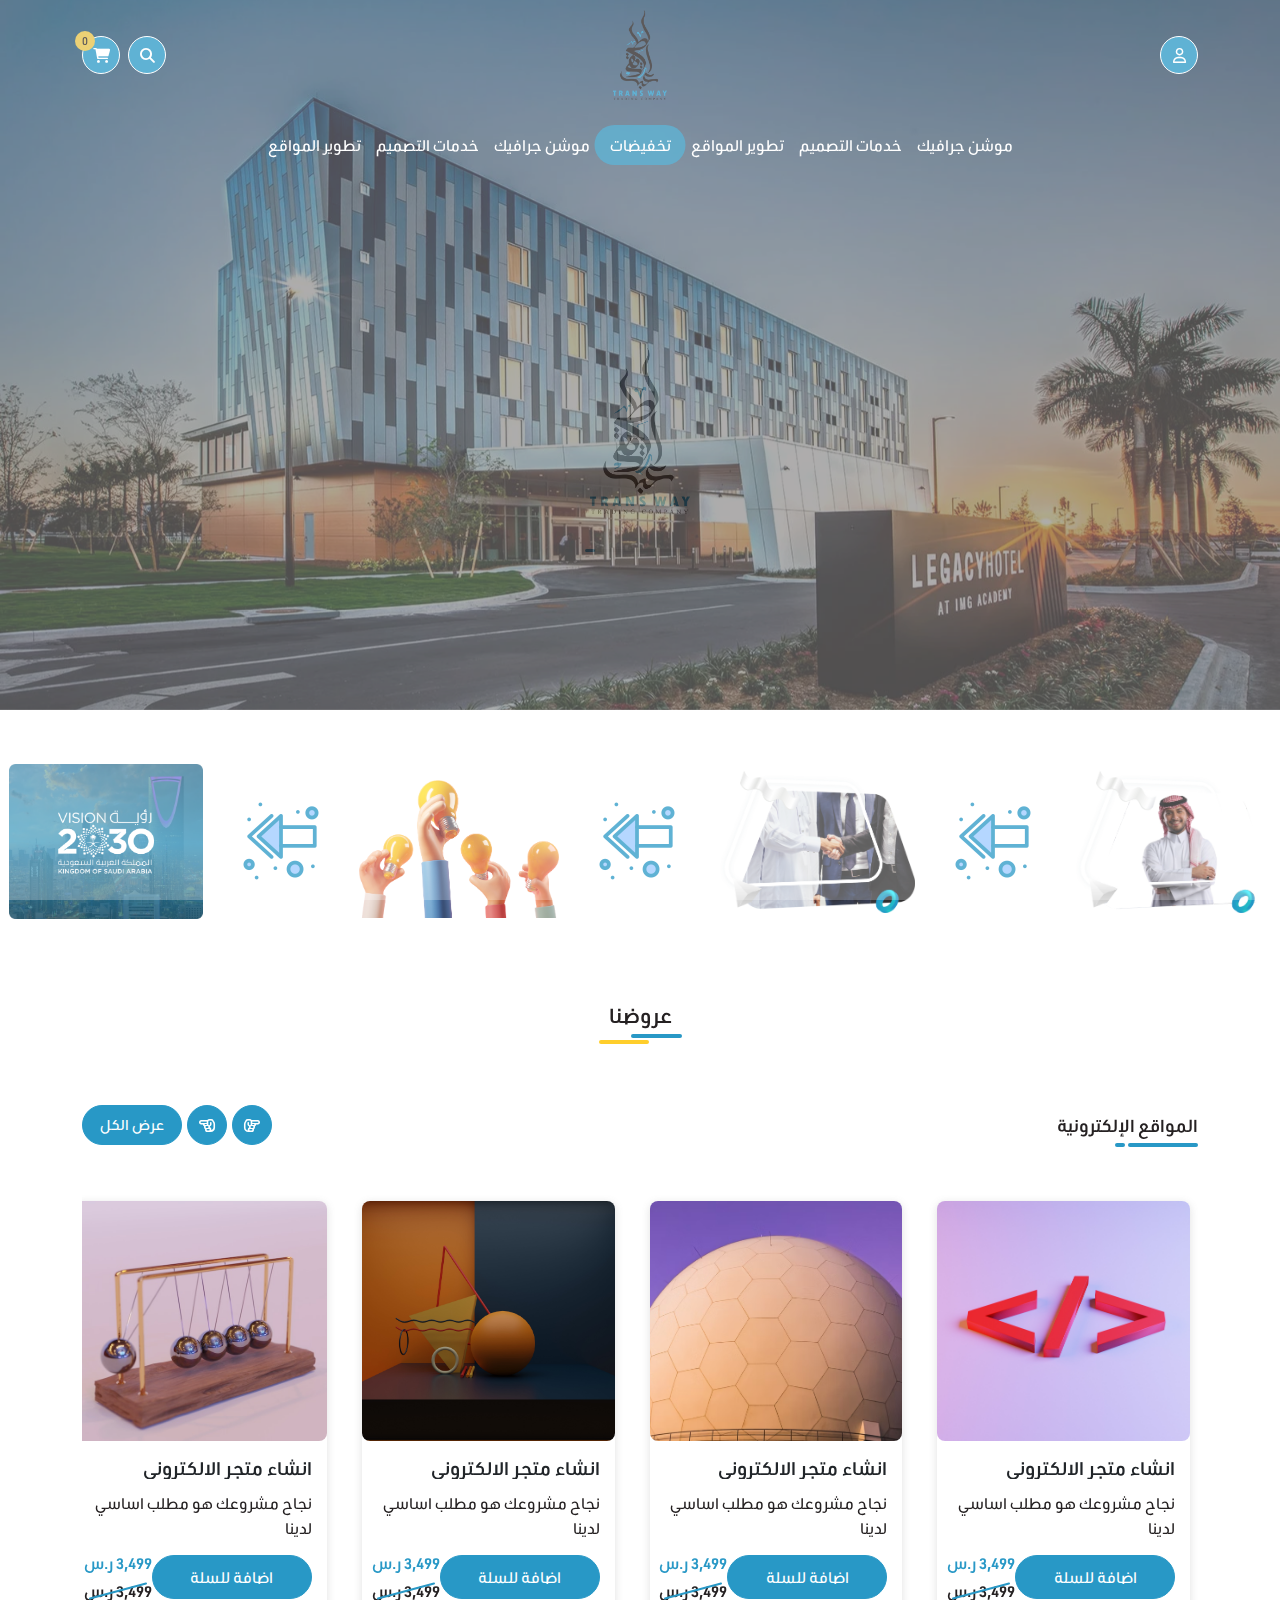
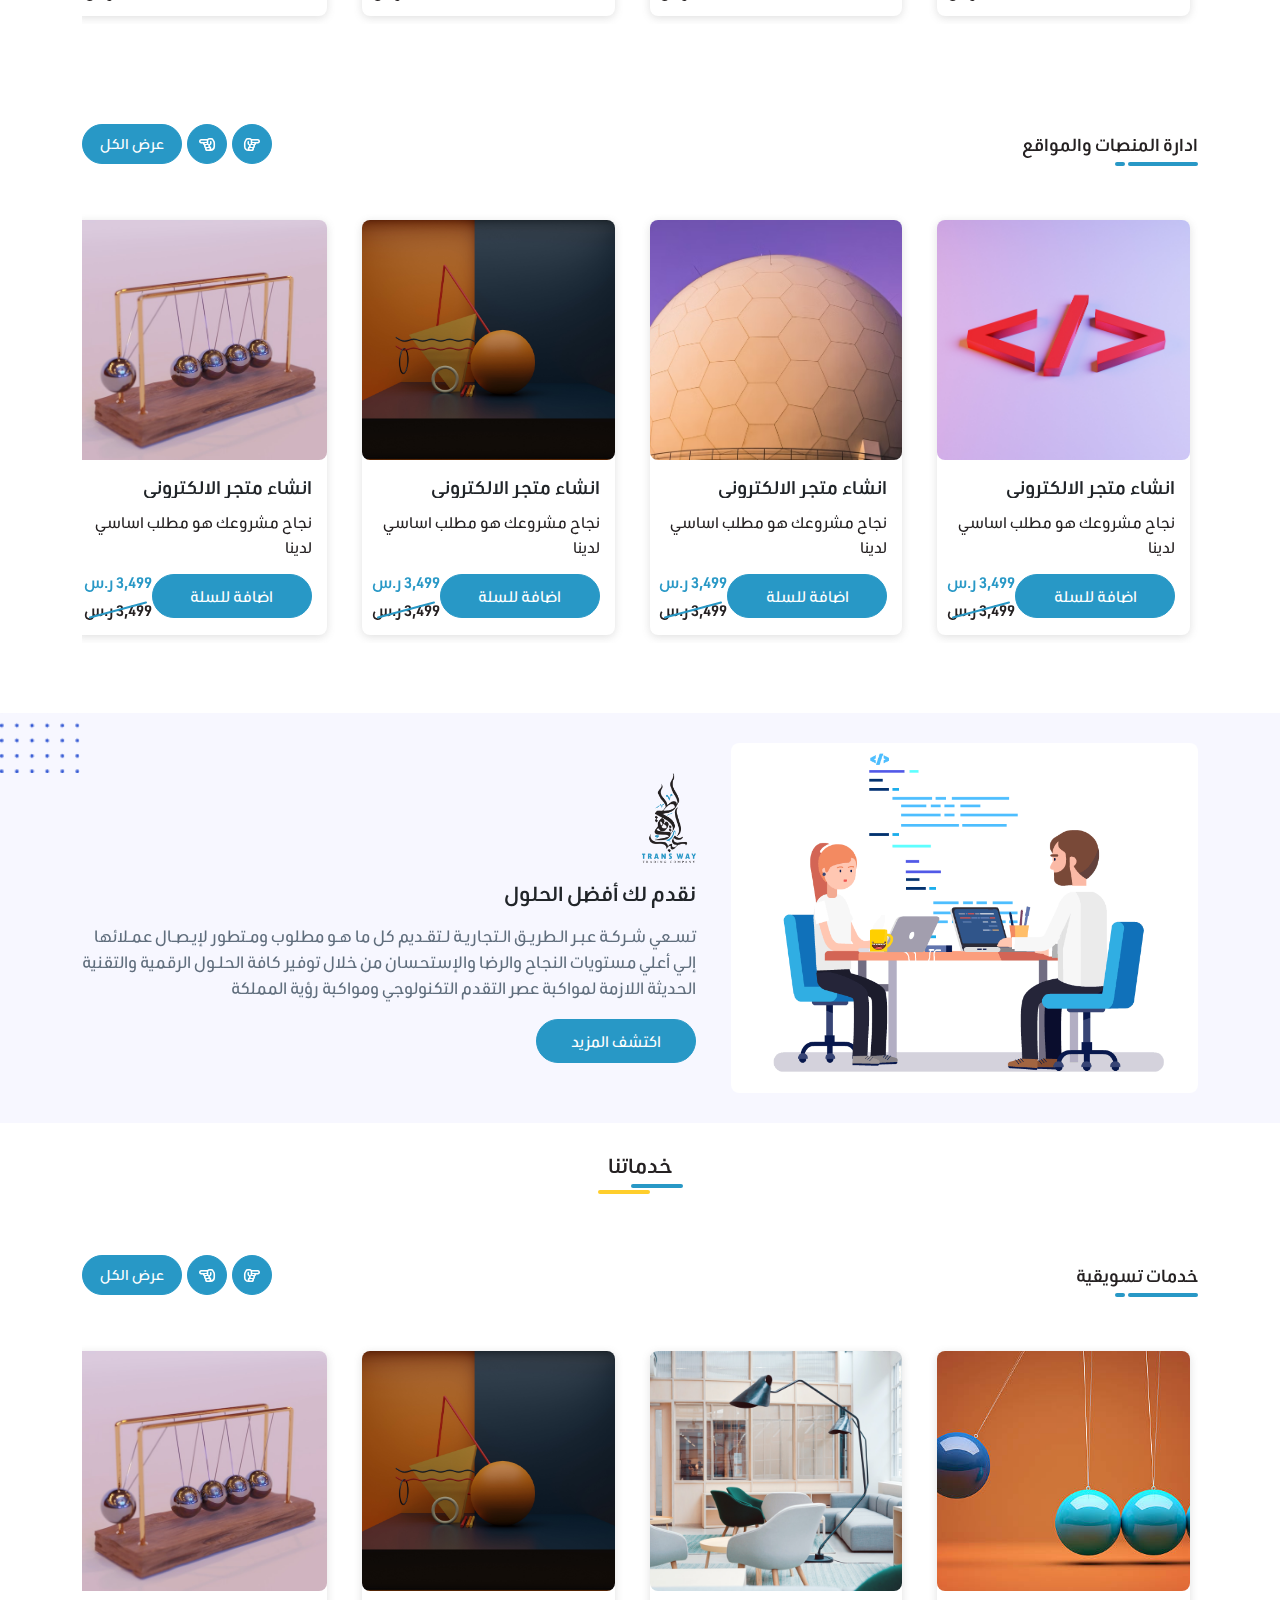
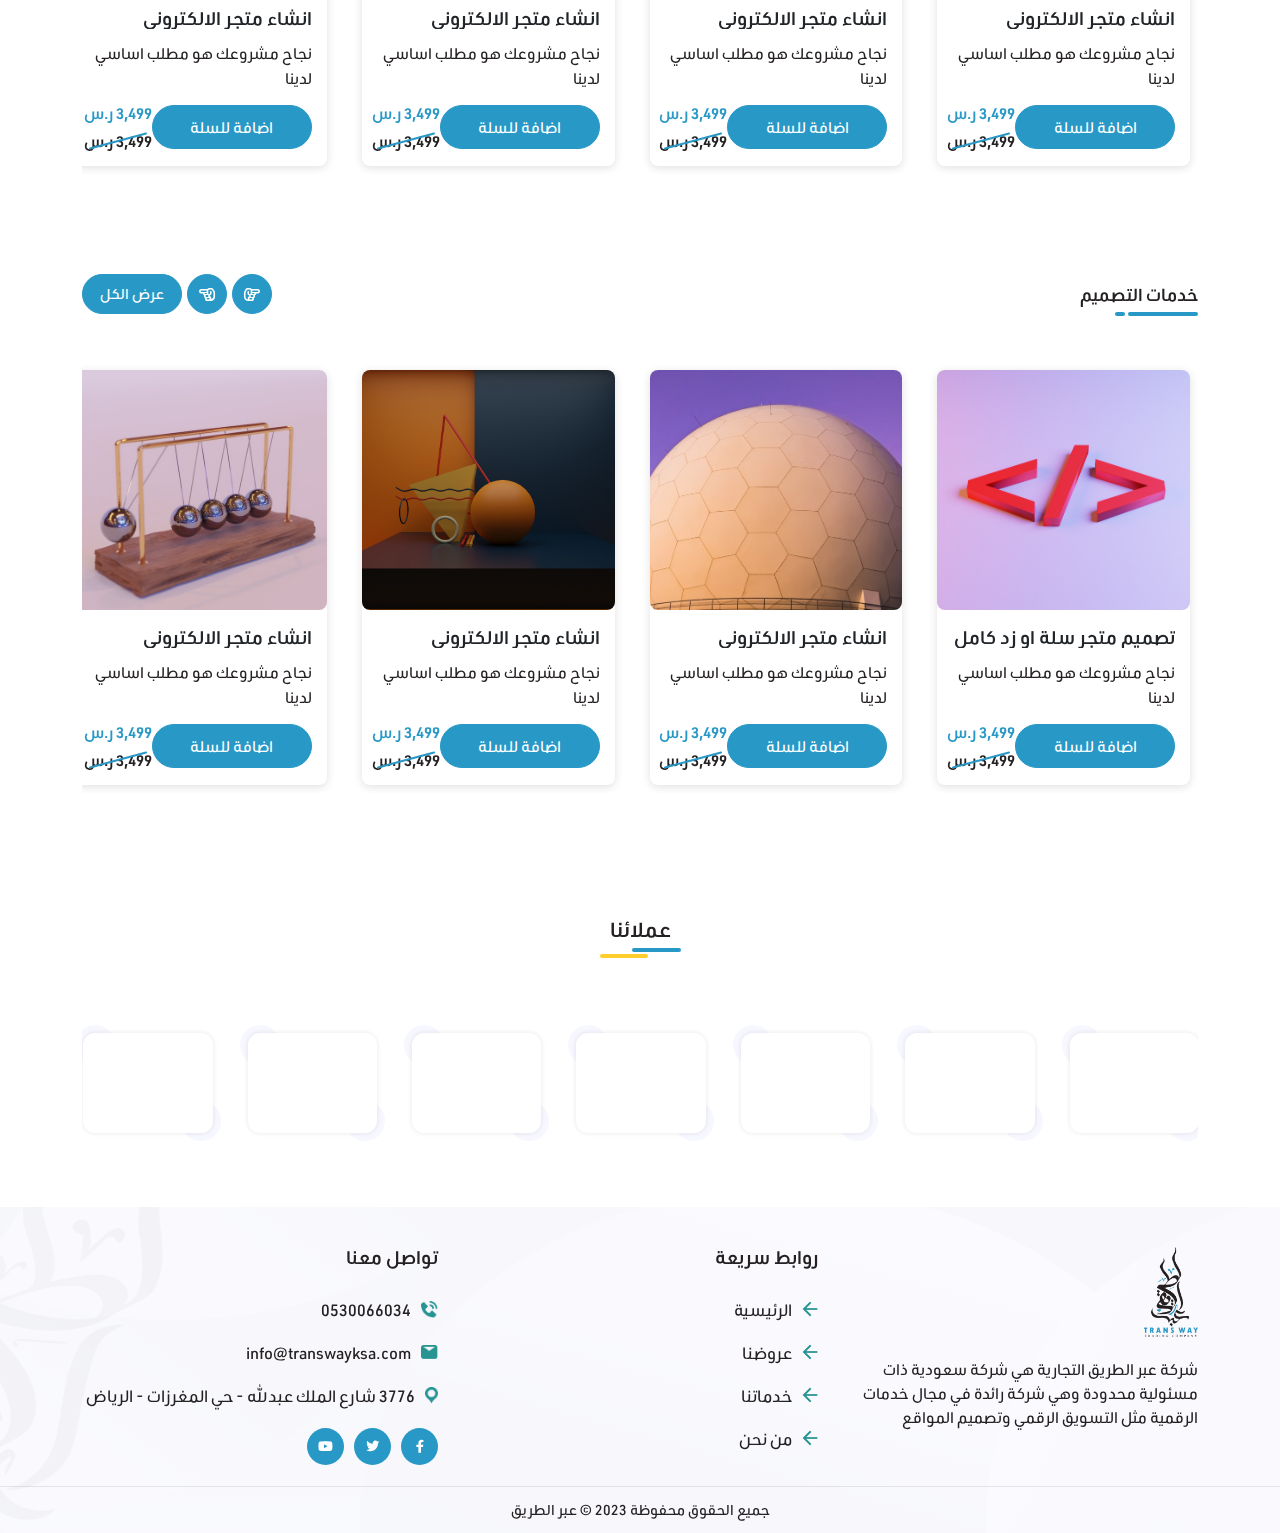
==== index.html @ a9357ae8 "finish home page 2" ====
<!DOCTYPE html>
<html lang="ar">

<head>
    <meta charset="UTF-8">
    <meta http-equiv="X-UA-Compatible" content="IE=edge">
    <meta name="viewport" content="width=device-width, initial-scale=1.0">
    <title>عبر الطريق التجارية</title>
    <link rel="shortcut icon" href="./assets/imgs/logo.png" type="image/x-icon">
    <!-- Icons -->
    <link rel="stylesheet" href="./assets/plugins/fontawesome-free-6.2.0-web/css/all.min.css">
    <!-- Bootstrap 5 -->
    <link rel="stylesheet" href="./assets/plugins/bootstrap/bootstrap.rtl.min.css">
    <!-- <link rel="stylesheet" href="./assets/plugins/bootstrap/bootstrap.min.css"> -->

    <!-- Owl Carousel -->
    <link rel="stylesheet" href="./assets/plugins/OwlCarousel2-2.3.4/dist_2/assets/owl.carousel.min.css">
    <link rel="stylesheet" href="./assets/plugins/OwlCarousel2-2.3.4/dist_2/assets/owl.theme.default.min.css">
    <!-- Select 2 -->
    <link rel="stylesheet" href="./assets/plugins/select2/select2.min.css">
    <!-- fancybox -->
    <link rel="stylesheet" href="./assets/plugins/FancyBox/jquery.fancybox.min.css">
    <!-- FlatPicker -->
    <link rel="stylesheet" href="./assets/plugins/FlatPicker/flatpickr.css">
    <!-- Style Css -->
    <link rel="stylesheet" href="./assets/css/main.css">
</head>

<body>

    <!-- start to loader -->
    <div class="loader-container">
        <div id="loader">
            <div id="logo">
                <img src="./assets/imgs/logo.png" alt="">
            </div>
            <div id="progressbar"></div>
        </div>
    </div>


    <!-- Start Navbar -->
    <div class="page-header-con">

        <header class="page-header">
            <div class="container">
                <div class="header-content">

                    <div class="nav-width">
                        <a href="login.html" class="nav-ic">
                            <i class="fa-regular fa-user ic"></i>
                        </a>
                    </div>

                    <a href="index.html" class="logo">
                        <img src="./assets/imgs/logo.png" alt="" class="logo-img">
                    </a>

                    <div class="d-flex gap-2">

                        <div class="nav-ic">
                            <i class="fa-solid fa-magnifying-glass ic"></i>
                        </div>

                        <div class="nav-ic cart" id="cart" data-totalitems="0">
                            <i class="fa-solid fa-cart-shopping ic"></i>
                        </div>

                        <div class="nav-ic side-open">
                            <i class="fa-solid fa-bars-staggered ic"></i>
                        </div>

                    </div>


                </div>
            </div>
        </header>

        <nav class="page-navbar">
            <div class="container">
                <div class="navbar-content">

                    <div class="links">
                        <a href="index.html" class="logo">
                            <img src="./assets/imgs/logo.png" alt="logo">
                        </a>
                        <a href="services.html" class="link">موشن جرافيك</a>
                        <a href="services.html" class="link">خدمات التصميم</a>
                        <a href="services.html" class="link">تطوير المواقع</a>
                        <a href="services.html" class="link offers pulse2">تخفيضات</a>
                        <a href="services.html" class="link">موشن جرافيك</a>
                        <a href="services.html" class="link">خدمات التصميم</a>
                        <a href="services.html" class="link">تطوير المواقع</a>
                    </div>

                </div>
            </div>
        </nav>

    </div>
    <!-- End Navbar -->


    <!-- Start Home Section -->
    <section class="home-sec">

        <div class="owl-carousel home-slider">
            <img src="./assets/imgs/slider_img.webp" alt="" class="home-img">
            <img src="./assets/imgs/slider_img4.jpg" alt="" class="home-img">
        </div>

    </section>
    <!-- End Home Section -->



    <!-- Start Banner Section -->
    <div class="banner-sec main-padding">
        <div class="container">

            <div class="banner-container">
                <div class="banner-item">
                    <img src="./assets/imgs/banner1.png" alt="" class="banner-img">
                    <img src="./assets/imgs/icons/banner_ic.png" alt="" class="banner-ic">
                </div>
                <div class="banner-item">
                    <img src="./assets/imgs/banner2.png" alt="" class="banner-img">
                    <img src="./assets/imgs/icons/banner_ic.png" alt="" class="banner-ic">
                </div>
                <div class="banner-item">
                    <img src="./assets/imgs/banner3.png" alt="" class="banner-img">
                    <img src="./assets/imgs/icons/banner_ic.png" alt="" class="banner-ic">
                </div>
                <div class="banner-item">
                    <img src="./assets/imgs/banner4.png" alt="" class="banner-img">
                    <img src="./assets/imgs/icons/banner_ic.png" alt="" class="banner-ic">
                </div>
            </div>
        </div>
    </div>
    <!-- End Banner Section -->



    <!-- Start Offers Section -->
    <section class="offers-sec sec-pt">
        <div class="container">
            <h2 class="main-title mb-5">عروضنا</h2>

            <div class="offers-container">

                <div class="offers-item sec-padding">

                    <div class="section-head mb-5">
                        <h3 class="sec-title">المواقع الإلكترونية</h3>
                        <a href="services.html" class="main-btn sm up">عرض الكل</a>
                    </div>

                    <div class="owl-carousel cards-slider">

                        <div class="product-card">
                            <div class="img">
                                <img src="./assets/imgs/pro1.jpg" alt="" class="product-img">
                            </div>

                            <div class="product-content">
                                <a href="product-detailes.html" class="product-name">انشاء متجر الالكتروني</a>
                                <p class="product-subtitle">نجاح مشروعك هو مطلب اساسي لدينا</p>

                                <div class="product-footer">
                                    <button type="button" class="main-btn product-btn up">
                                        اضافة للسلة
                                        <span class="cart-item"></span>
                                    </button>

                                    <div class="price-con">
                                        <span class="price">3,499 ر.س</span>
                                        <span class="not-price">3,499 ر.س</span>
                                    </div>
                                </div>
                            </div>
                        </div>

                        <div class="product-card">
                            <div class="img">
                                <img src="./assets/imgs/pro2.png" alt="" class="product-img">
                            </div>

                            <div class="product-content">
                                <a href="product-detailes.html" class="product-name">انشاء متجر الالكتروني</a>
                                <p class="product-subtitle">نجاح مشروعك هو مطلب اساسي لدينا </p>

                                <div class="product-footer">
                                    <button type="button" class="main-btn product-btn up">
                                        اضافة للسلة
                                        <span class="cart-item"></span>
                                    </button>

                                    <div class="price-con">
                                        <span class="price">3,499 ر.س</span>
                                        <span class="not-price">3,499 ر.س</span>
                                    </div>
                                </div>
                            </div>
                        </div>

                        <div class="product-card">
                            <div class="img">
                                <img src="./assets/imgs/pro3.jpg" alt="" class="product-img">
                            </div>

                            <div class="product-content">
                                <a href="product-detailes.html" class="product-name">انشاء متجر الالكتروني</a>
                                <p class="product-subtitle">نجاح مشروعك هو مطلب اساسي لدينا</p>

                                <div class="product-footer">
                                    <button type="button" class="main-btn product-btn up">
                                        اضافة للسلة
                                        <span class="cart-item"></span>
                                    </button>

                                    <div class="price-con">
                                        <span class="price">3,499 ر.س</span>
                                        <span class="not-price">3,499 ر.س</span>
                                    </div>
                                </div>
                            </div>
                        </div>

                        <div class="product-card">
                            <div class="img">
                                <img src="./assets/imgs/pro4.png" alt="" class="product-img">
                            </div>

                            <div class="product-content">
                                <a href="product-detailes.html" class="product-name">انشاء متجر الالكتروني</a>
                                <p class="product-subtitle">نجاح مشروعك هو مطلب اساسي لدينا </p>

                                <div class="product-footer">
                                    <button type="button" class="main-btn product-btn up">
                                        اضافة للسلة
                                        <span class="cart-item"></span>
                                    </button>

                                    <div class="price-con">
                                        <span class="price">3,499 ر.س</span>
                                        <span class="not-price">3,499 ر.س</span>
                                    </div>
                                </div>
                            </div>
                        </div>

                        <div class="product-card">
                            <div class="img">
                                <img src="./assets/imgs/pro2.png" alt="" class="product-img">
                            </div>

                            <div class="product-content">
                                <a href="product-detailes.html" class="product-name">انشاء متجر الالكتروني</a>
                                <p class="product-subtitle">نجاح مشروعك هو مطلب اساسي لدينا</p>

                                <div class="product-footer">
                                    <button type="button" class="main-btn product-btn up">
                                        اضافة للسلة
                                        <span class="cart-item"></span>
                                    </button>

                                    <div class="price-con">
                                        <span class="price">3,499 ر.س</span>
                                        <span class="not-price">3,499 ر.س</span>
                                    </div>
                                </div>
                            </div>
                        </div>

                        <div class="product-card">
                            <div class="img">
                                <img src="./assets/imgs/pro3.jpg" alt="" class="product-img">
                            </div>

                            <div class="product-content">
                                <a href="product-detailes.html" class="product-name">انشاء متجر الالكتروني</a>
                                <p class="product-subtitle">نجاح مشروعك هو مطلب اساسي لدينا </p>

                                <div class="product-footer">
                                    <button type="button" class="main-btn product-btn up">
                                        اضافة للسلة
                                        <span class="cart-item"></span>
                                    </button>

                                    <div class="price-con">
                                        <span class="price">3,499 ر.س</span>
                                        <span class="not-price">3,499 ر.س</span>
                                    </div>
                                </div>
                            </div>
                        </div>

                    </div>

                </div>

                <div class="offers-item sec-padding">

                    <div class="section-head mb-5">
                        <h3 class="sec-title">ادارة المنصات والمواقع</h3>
                        <a href="services.html" class="main-btn sm up">عرض الكل</a>
                    </div>

                    <div class="owl-carousel cards-slider">

                        <div class="product-card">
                            <div class="img">
                                <img src="./assets/imgs/pro1.jpg" alt="" class="product-img">
                            </div>

                            <div class="product-content">
                                <a href="product-detailes.html" class="product-name">انشاء متجر الالكتروني</a>
                                <p class="product-subtitle">نجاح مشروعك هو مطلب اساسي لدينا</p>

                                <div class="product-footer">
                                    <button type="button" class="main-btn product-btn up">
                                        اضافة للسلة
                                        <span class="cart-item"></span>
                                    </button>

                                    <div class="price-con">
                                        <span class="price">3,499 ر.س</span>
                                        <span class="not-price">3,499 ر.س</span>
                                    </div>
                                </div>
                            </div>
                        </div>

                        <div class="product-card">
                            <div class="img">
                                <img src="./assets/imgs/pro2.png" alt="" class="product-img">
                            </div>

                            <div class="product-content">
                                <a href="product-detailes.html" class="product-name">انشاء متجر الالكتروني</a>
                                <p class="product-subtitle">نجاح مشروعك هو مطلب اساسي لدينا </p>

                                <div class="product-footer">
                                    <button type="button" class="main-btn product-btn up">
                                        اضافة للسلة
                                        <span class="cart-item"></span>
                                    </button>

                                    <div class="price-con">
                                        <span class="price">3,499 ر.س</span>
                                        <span class="not-price">3,499 ر.س</span>
                                    </div>
                                </div>
                            </div>
                        </div>

                        <div class="product-card">
                            <div class="img">
                                <img src="./assets/imgs/pro3.jpg" alt="" class="product-img">
                            </div>

                            <div class="product-content">
                                <a href="product-detailes.html" class="product-name">انشاء متجر الالكتروني</a>
                                <p class="product-subtitle">نجاح مشروعك هو مطلب اساسي لدينا</p>

                                <div class="product-footer">
                                    <button type="button" class="main-btn product-btn up">
                                        اضافة للسلة
                                        <span class="cart-item"></span>
                                    </button>

                                    <div class="price-con">
                                        <span class="price">3,499 ر.س</span>
                                        <span class="not-price">3,499 ر.س</span>
                                    </div>
                                </div>
                            </div>
                        </div>

                        <div class="product-card">
                            <div class="img">
                                <img src="./assets/imgs/pro4.png" alt="" class="product-img">
                            </div>

                            <div class="product-content">
                                <a href="product-detailes.html" class="product-name">انشاء متجر الالكتروني</a>
                                <p class="product-subtitle">نجاح مشروعك هو مطلب اساسي لدينا </p>

                                <div class="product-footer">
                                    <button type="button" class="main-btn product-btn up">
                                        اضافة للسلة
                                        <span class="cart-item"></span>
                                    </button>

                                    <div class="price-con">
                                        <span class="price">3,499 ر.س</span>
                                        <span class="not-price">3,499 ر.س</span>
                                    </div>
                                </div>
                            </div>
                        </div>

                        <div class="product-card">
                            <div class="img">
                                <img src="./assets/imgs/pro2.png" alt="" class="product-img">
                            </div>

                            <div class="product-content">
                                <a href="product-detailes.html" class="product-name">انشاء متجر الالكتروني</a>
                                <p class="product-subtitle">نجاح مشروعك هو مطلب اساسي لدينا</p>

                                <div class="product-footer">
                                    <button type="button" class="main-btn product-btn up">
                                        اضافة للسلة
                                        <span class="cart-item"></span>
                                    </button>

                                    <div class="price-con">
                                        <span class="price">3,499 ر.س</span>
                                        <span class="not-price">3,499 ر.س</span>
                                    </div>
                                </div>
                            </div>
                        </div>

                        <div class="product-card">
                            <div class="img">
                                <img src="./assets/imgs/pro3.jpg" alt="" class="product-img">
                            </div>

                            <div class="product-content">
                                <a href="product-detailes.html" class="product-name">انشاء متجر الالكتروني</a>
                                <p class="product-subtitle">نجاح مشروعك هو مطلب اساسي لدينا </p>

                                <div class="product-footer">
                                    <button type="button" class="main-btn product-btn up">
                                        اضافة للسلة
                                        <span class="cart-item"></span>
                                    </button>

                                    <div class="price-con">
                                        <span class="price">3,499 ر.س</span>
                                        <span class="not-price">3,499 ر.س</span>
                                    </div>
                                </div>
                            </div>
                        </div>

                    </div>

                </div>

            </div>
        </div>
    </section>
    <!-- End Offers Section -->



    <!-- Start About Section -->
    <div class="about-sec sec-padding">
        <img src="./assets/imgs/Dotted Shape lg.png" alt="" class="bg_sec2">
        <div class="container">

            <div class="about-container">
                <img src="./assets/imgs/about.gif" alt="" class="about-img">

                <div class="about-content">
                    <img src="./assets/imgs/logo.png" alt="" class="logo">
                    <h1 class="about-title">نقدم لك أفضل الحلول</h1>
                    <p class="about-text">
                        تسـعي شـركـة عبـر الـطريـق الـتجاريـة لـتقـديم كل ما هـو مطلوب ومـتطور لإيـصـال عمـلائها إلـي
                        أعلي مستويات النجاح والرضا والإستحسان من خلال توفير كافة الحلـول الرقمية والتقنية الحديثة
                        اللازمة لمواكبة عصر التقدم التكنولوجي ومواكبة رؤية المملكة
                    </p>
                    <a href="services.html" class="main-btn up">اكتشف المزيد</a>
                </div>
            </div>

        </div>
    </div>
    <!-- End About Section -->



    <!-- Start Offers Section -->
    <section class="offers-sec sec-pt">
        <div class="container">
            <h2 class="main-title mb-5">خدماتنا</h2>

            <div class="offers-container">

                <div class="offers-item sec-padding">

                    <div class="section-head mb-5">
                        <h3 class="sec-title">خدمات تسويقية</h3>
                        <a href="services.html" class="main-btn sm up">عرض الكل</a>
                    </div>

                    <div class="owl-carousel cards-slider">

                        <div class="product-card">
                            <div class="img">
                                <img src="./assets/imgs/pro6.jpg" alt="" class="product-img">
                            </div>

                            <div class="product-content">
                                <a href="product-detailes.html" class="product-name">انشاء متجر الالكتروني</a>
                                <p class="product-subtitle">نجاح مشروعك هو مطلب اساسي لدينا</p>

                                <div class="product-footer">
                                    <button type="button" class="main-btn product-btn up">
                                        اضافة للسلة
                                        <span class="cart-item"></span>
                                    </button>

                                    <div class="price-con">
                                        <span class="price">3,499 ر.س</span>
                                        <span class="not-price">3,499 ر.س</span>
                                    </div>
                                </div>
                            </div>
                        </div>

                        <div class="product-card">
                            <div class="img">
                                <img src="./assets/imgs/pro7.png" alt="" class="product-img">
                            </div>

                            <div class="product-content">
                                <a href="product-detailes.html" class="product-name">انشاء متجر الالكتروني</a>
                                <p class="product-subtitle">نجاح مشروعك هو مطلب اساسي لدينا </p>

                                <div class="product-footer">
                                    <button type="button" class="main-btn product-btn up">
                                        اضافة للسلة
                                        <span class="cart-item"></span>
                                    </button>

                                    <div class="price-con">
                                        <span class="price">3,499 ر.س</span>
                                        <span class="not-price">3,499 ر.س</span>
                                    </div>
                                </div>
                            </div>
                        </div>

                        <div class="product-card">
                            <div class="img">
                                <img src="./assets/imgs/pro3.jpg" alt="" class="product-img">
                            </div>

                            <div class="product-content">
                                <a href="product-detailes.html" class="product-name">انشاء متجر الالكتروني</a>
                                <p class="product-subtitle">نجاح مشروعك هو مطلب اساسي لدينا</p>

                                <div class="product-footer">
                                    <button type="button" class="main-btn product-btn up">
                                        اضافة للسلة
                                        <span class="cart-item"></span>
                                    </button>

                                    <div class="price-con">
                                        <span class="price">3,499 ر.س</span>
                                        <span class="not-price">3,499 ر.س</span>
                                    </div>
                                </div>
                            </div>
                        </div>

                        <div class="product-card">
                            <div class="img">
                                <img src="./assets/imgs/pro4.png" alt="" class="product-img">
                            </div>

                            <div class="product-content">
                                <a href="product-detailes.html" class="product-name">انشاء متجر الالكتروني</a>
                                <p class="product-subtitle">نجاح مشروعك هو مطلب اساسي لدينا </p>

                                <div class="product-footer">
                                    <button type="button" class="main-btn product-btn up">
                                        اضافة للسلة
                                        <span class="cart-item"></span>
                                    </button>

                                    <div class="price-con">
                                        <span class="price">3,499 ر.س</span>
                                        <span class="not-price">3,499 ر.س</span>
                                    </div>
                                </div>
                            </div>
                        </div>

                        <div class="product-card">
                            <div class="img">
                                <img src="./assets/imgs/pro2.png" alt="" class="product-img">
                            </div>

                            <div class="product-content">
                                <a href="product-detailes.html" class="product-name">انشاء متجر الالكتروني</a>
                                <p class="product-subtitle">نجاح مشروعك هو مطلب اساسي لدينا</p>

                                <div class="product-footer">
                                    <button type="button" class="main-btn product-btn up">
                                        اضافة للسلة
                                        <span class="cart-item"></span>
                                    </button>

                                    <div class="price-con">
                                        <span class="price">3,499 ر.س</span>
                                        <span class="not-price">3,499 ر.س</span>
                                    </div>
                                </div>
                            </div>
                        </div>

                        <div class="product-card">
                            <div class="img">
                                <img src="./assets/imgs/pro3.jpg" alt="" class="product-img">
                            </div>

                            <div class="product-content">
                                <a href="product-detailes.html" class="product-name">انشاء متجر الالكتروني</a>
                                <p class="product-subtitle">نجاح مشروعك هو مطلب اساسي لدينا </p>

                                <div class="product-footer">
                                    <button type="button" class="main-btn product-btn up">
                                        اضافة للسلة
                                        <span class="cart-item"></span>
                                    </button>

                                    <div class="price-con">
                                        <span class="price">3,499 ر.س</span>
                                        <span class="not-price">3,499 ر.س</span>
                                    </div>
                                </div>
                            </div>
                        </div>

                    </div>

                </div>

                <div class="offers-item sec-padding">

                    <div class="section-head mb-5">
                        <h3 class="sec-title">خدمات التصميم</h3>
                        <a href="services.html" class="main-btn sm up">عرض الكل</a>
                    </div>

                    <div class="owl-carousel cards-slider">

                        <div class="product-card">
                            <div class="img">
                                <img src="./assets/imgs/pro1.jpg" alt="" class="product-img">
                            </div>

                            <div class="product-content">
                                <a href="product-detailes.html" class="product-name">تصميم متجر سلة او زد كامل</a>
                                <p class="product-subtitle">نجاح مشروعك هو مطلب اساسي لدينا</p>

                                <div class="product-footer">
                                    <button type="button" class="main-btn product-btn up">
                                        اضافة للسلة
                                        <span class="cart-item"></span>
                                    </button>

                                    <div class="price-con">
                                        <span class="price">3,499 ر.س</span>
                                        <span class="not-price">3,499 ر.س</span>
                                    </div>
                                </div>
                            </div>
                        </div>

                        <div class="product-card">
                            <div class="img">
                                <img src="./assets/imgs/pro2.png" alt="" class="product-img">
                            </div>

                            <div class="product-content">
                                <a href="product-detailes.html" class="product-name">انشاء متجر الالكتروني</a>
                                <p class="product-subtitle">نجاح مشروعك هو مطلب اساسي لدينا </p>

                                <div class="product-footer">
                                    <button type="button" class="main-btn product-btn up">
                                        اضافة للسلة
                                        <span class="cart-item"></span>
                                    </button>

                                    <div class="price-con">
                                        <span class="price">3,499 ر.س</span>
                                        <span class="not-price">3,499 ر.س</span>
                                    </div>
                                </div>
                            </div>
                        </div>

                        <div class="product-card">
                            <div class="img">
                                <img src="./assets/imgs/pro3.jpg" alt="" class="product-img">
                            </div>

                            <div class="product-content">
                                <a href="product-detailes.html" class="product-name">انشاء متجر الالكتروني</a>
                                <p class="product-subtitle">نجاح مشروعك هو مطلب اساسي لدينا</p>

                                <div class="product-footer">
                                    <button type="button" class="main-btn product-btn up">
                                        اضافة للسلة
                                        <span class="cart-item"></span>
                                    </button>

                                    <div class="price-con">
                                        <span class="price">3,499 ر.س</span>
                                        <span class="not-price">3,499 ر.س</span>
                                    </div>
                                </div>
                            </div>
                        </div>

                        <div class="product-card">
                            <div class="img">
                                <img src="./assets/imgs/pro4.png" alt="" class="product-img">
                            </div>

                            <div class="product-content">
                                <a href="product-detailes.html" class="product-name">انشاء متجر الالكتروني</a>
                                <p class="product-subtitle">نجاح مشروعك هو مطلب اساسي لدينا </p>

                                <div class="product-footer">
                                    <button type="button" class="main-btn product-btn up">
                                        اضافة للسلة
                                        <span class="cart-item"></span>
                                    </button>

                                    <div class="price-con">
                                        <span class="price">3,499 ر.س</span>
                                        <span class="not-price">3,499 ر.س</span>
                                    </div>
                                </div>
                            </div>
                        </div>

                        <div class="product-card">
                            <div class="img">
                                <img src="./assets/imgs/pro2.png" alt="" class="product-img">
                            </div>

                            <div class="product-content">
                                <a href="product-detailes.html" class="product-name">انشاء متجر الالكتروني</a>
                                <p class="product-subtitle">نجاح مشروعك هو مطلب اساسي لدينا</p>

                                <div class="product-footer">
                                    <button type="button" class="main-btn product-btn up">
                                        اضافة للسلة
                                        <span class="cart-item"></span>
                                    </button>

                                    <div class="price-con">
                                        <span class="price">3,499 ر.س</span>
                                        <span class="not-price">3,499 ر.س</span>
                                    </div>
                                </div>
                            </div>
                        </div>

                        <div class="product-card">
                            <div class="img">
                                <img src="./assets/imgs/pro3.jpg" alt="" class="product-img">
                            </div>

                            <div class="product-content">
                                <a href="product-detailes.html" class="product-name">انشاء متجر الالكتروني</a>
                                <p class="product-subtitle">نجاح مشروعك هو مطلب اساسي لدينا </p>

                                <div class="product-footer">
                                    <button type="button" class="main-btn product-btn up">
                                        اضافة للسلة
                                        <span class="cart-item"></span>
                                    </button>

                                    <div class="price-con">
                                        <span class="price">3,499 ر.س</span>
                                        <span class="not-price">3,499 ر.س</span>
                                    </div>
                                </div>
                            </div>
                        </div>

                    </div>

                </div>

            </div>
        </div>
    </section>
    <!-- End Offers Section -->



    <!-- Start Clients Section -->
    <section class="clients-sec main-padding">
        <div class="container">
            <h2 class="main-title mb-6">عملائنا</h2>

            <div class="clients-slider owl-carousel">

                <div class="client-item">
                    <img loading="lazy" src="assets/imgs/client1.jpg" alt="" class="brand-img">
                </div>

                <div class="client-item">
                    <img loading="lazy" src="assets/imgs/client2.jpeg" alt="" class="brand-img">
                </div>

                <div class="client-item">
                    <img loading="lazy" src="assets/imgs/client3.jpg" alt="" class="brand-img">
                </div>

                <div class="client-item">
                    <img loading="lazy" src="assets/imgs/client4.jpeg" alt="" class="brand-img">
                </div>

                <div class="client-item">
                    <img loading="lazy" src="assets/imgs/client5.jpeg" alt="" class="brand-img">
                </div>

                <div class="client-item">
                    <img loading="lazy" src="assets/imgs/client6.jpg" alt="" class="brand-img">
                </div>

                <div class="client-item">
                    <img loading="lazy" src="assets/imgs/client7.png" alt="" class="brand-img">
                </div>

            </div>
        </div>
    </section>
    <!-- End Clients Section -->



    <!-- Start Footer -->
    <footer class="footer">
        <img src="./assets/imgs/home_bg2.png" alt="" class="footer_bg">
        <div class="container">

            <div class="row footer-cards gy-4">

                <div class="col-lg-4 col-md-12">
                    <div class="foot-content">
                        <a href="index.html">
                            <img src="assets/imgs/logo.png" alt="" class="foot-logo">
                        </a>

                        <p class="footer-info">
                            شركة عبر الطريق التجارية هي شركة سعودية ذات مسئولية محدودة وهي شركة رائدة في مجال خدمات
                            الرقمية مثل التسويق الرقمي وتصميم المواقع
                        </p>
                    </div>
                </div>

                <div class="col-lg-4 col-sm-6">
                    <div class="foot-content">
                        <h3 class="footer-head">روابط سريعة</h3>
                        <ul class="footer-links">

                            <li class="foot-link">
                                <a href="index.html" class="link">
                                    <img src="assets/imgs/icons/arrow_foot.png" alt="" class="ic">
                                    <span> الرئيسية</span>
                                </a>
                            </li>
                            <li class="foot-link">
                                <a href="offers.html" class="link">
                                    <img src="assets/imgs/icons/arrow_foot.png" alt="" class="ic">
                                    <span>عروضنا</span>
                                </a>
                            </li>
                            <li class="foot-link">
                                <a href="services.html" class="link">
                                    <img src="assets/imgs/icons/arrow_foot.png" alt="" class="ic">
                                    <span>خدماتنا</span>
                                </a>
                            </li>
                            <li class="foot-link">
                                <a href="about-us.html" class="link">
                                    <img src="assets/imgs/icons/arrow_foot.png" alt="" class="ic">
                                    <span>من نحن</span>
                                </a>
                            </li>

                        </ul>
                    </div>
                </div>

                <div class="col-lg-4 col-sm-6">
                    <div class="foot-content">
                        <h3 class="footer-head">تواصل معنا</h3>

                        <ul class="footer-links">
                            <li class="foot-link">
                                <a href="tel:0530066034" class="link">
                                    <img src="./assets/imgs/icons/phone_ic.png" alt="" class="ic">
                                    <span>0530066034</span>
                                </a>
                            </li>
                            <li class="foot-link">
                                <a href="mailto:info@transwayksa.com" class="link">
                                    <img src="./assets/imgs/icons/email_ic.png" alt="" class="ic">
                                    <span>info@transwayksa.com</span>
                                </a>
                            </li>
                            <li class="foot-link">
                                <div class="link not-pointer">
                                    <img src="./assets/imgs/icons/map_ic.png" alt="" class="ic">
                                    <span>3776 شارع الملك عبدالله - حي المغرزات - الرياض</span>
                                </div>
                            </li>
                        </ul>

                        <div class="foot-social">
                            <a href="#" class="social-icon">
                                <i class="fa-brands fa-facebook-f social-ic"></i>
                            </a>
                            <a href="#" class="social-icon">
                                <i class="fa-brands fa-twitter social-ic"></i>
                            </a>
                            <a href="#" class="social-icon">
                                <i class="fa-brands fa-youtube social-ic"></i>
                            </a>
                        </div>

                    </div>
                </div>

            </div>
        </div>

        <div class="copy-right">
            <div class="container">
                <div class="text">جميع الحقوق محفوظة 2023 © عبر الطريق</div>
            </div>
        </div>
        </div>
    </footer>
    <!-- End Footer -->


    <div class="overlay-m"></div>



    <!-- Bootstrap 5 -->
    <script src="./assets/plugins/bootstrap/bootstrap.bundle.min.js"></script>
    <!-- Jquery -->
    <script src="./assets/plugins/jquery/jquery-3.5.1.min.js"></script>
    <!-- Owl Carousel -->
    <script src="./assets/plugins/OwlCarousel2-2.3.4/dist_2/owl.carousel.min.js"></script>
    <!-- Select 2 -->
    <script src="./assets/plugins/select2/select2.js"></script>
    <!-- fancybox -->
    <script src="./assets/plugins/FancyBox/jquery.fancybox.min.js"></script>
    <!-- FlatPicker -->
    <script src="./assets/plugins/FlatPicker/flatpickr.js"></script>

    <!-- Home Slider -->
    <script>
        $(document).ready(function () {
            let isRtl2 = $('html[lang="ar"]').length > 0;
            $(".home-slider").owlCarousel({
                items: 1,
                loop: true,
                rtl: isRtl2 ? "rtl" : "ltr",
                dots: true,
                nav: false,
                margin: 10,
                autoplay: true,
                autoplayTimeout: 5000,
                autoplaySpeed: 1500,
                smartSpeed: 1500,
            });
        });
    </script>


    <!-- Clients Carousel -->
    <script>
        $(document).ready(function () {
            let isRtl2 = $('html[lang="ar"]').length > 0;
            $(".clients-slider").owlCarousel({
                items: 2,
                loop: true,
                rtl: isRtl2 ? true : false,
                margin: 35,
                dots: false,
                autoplay: true,
                slideTransition: 'linear',
                autoplayTimeout: 2800,
                autoplaySpeed: 2800,
                autoplayHoverPause: true,
                responsive: {
                    1200: {
                        items: 7
                    },
                    1000: {
                        items: 6
                    },
                    800: {
                        items: 4
                    },
                    400: {
                        items: 3
                    }
                }
            });
        });
    </script>

    <!-- Main Js -->
    <script src="./assets/js/main.js"></script>
</body>

</html>
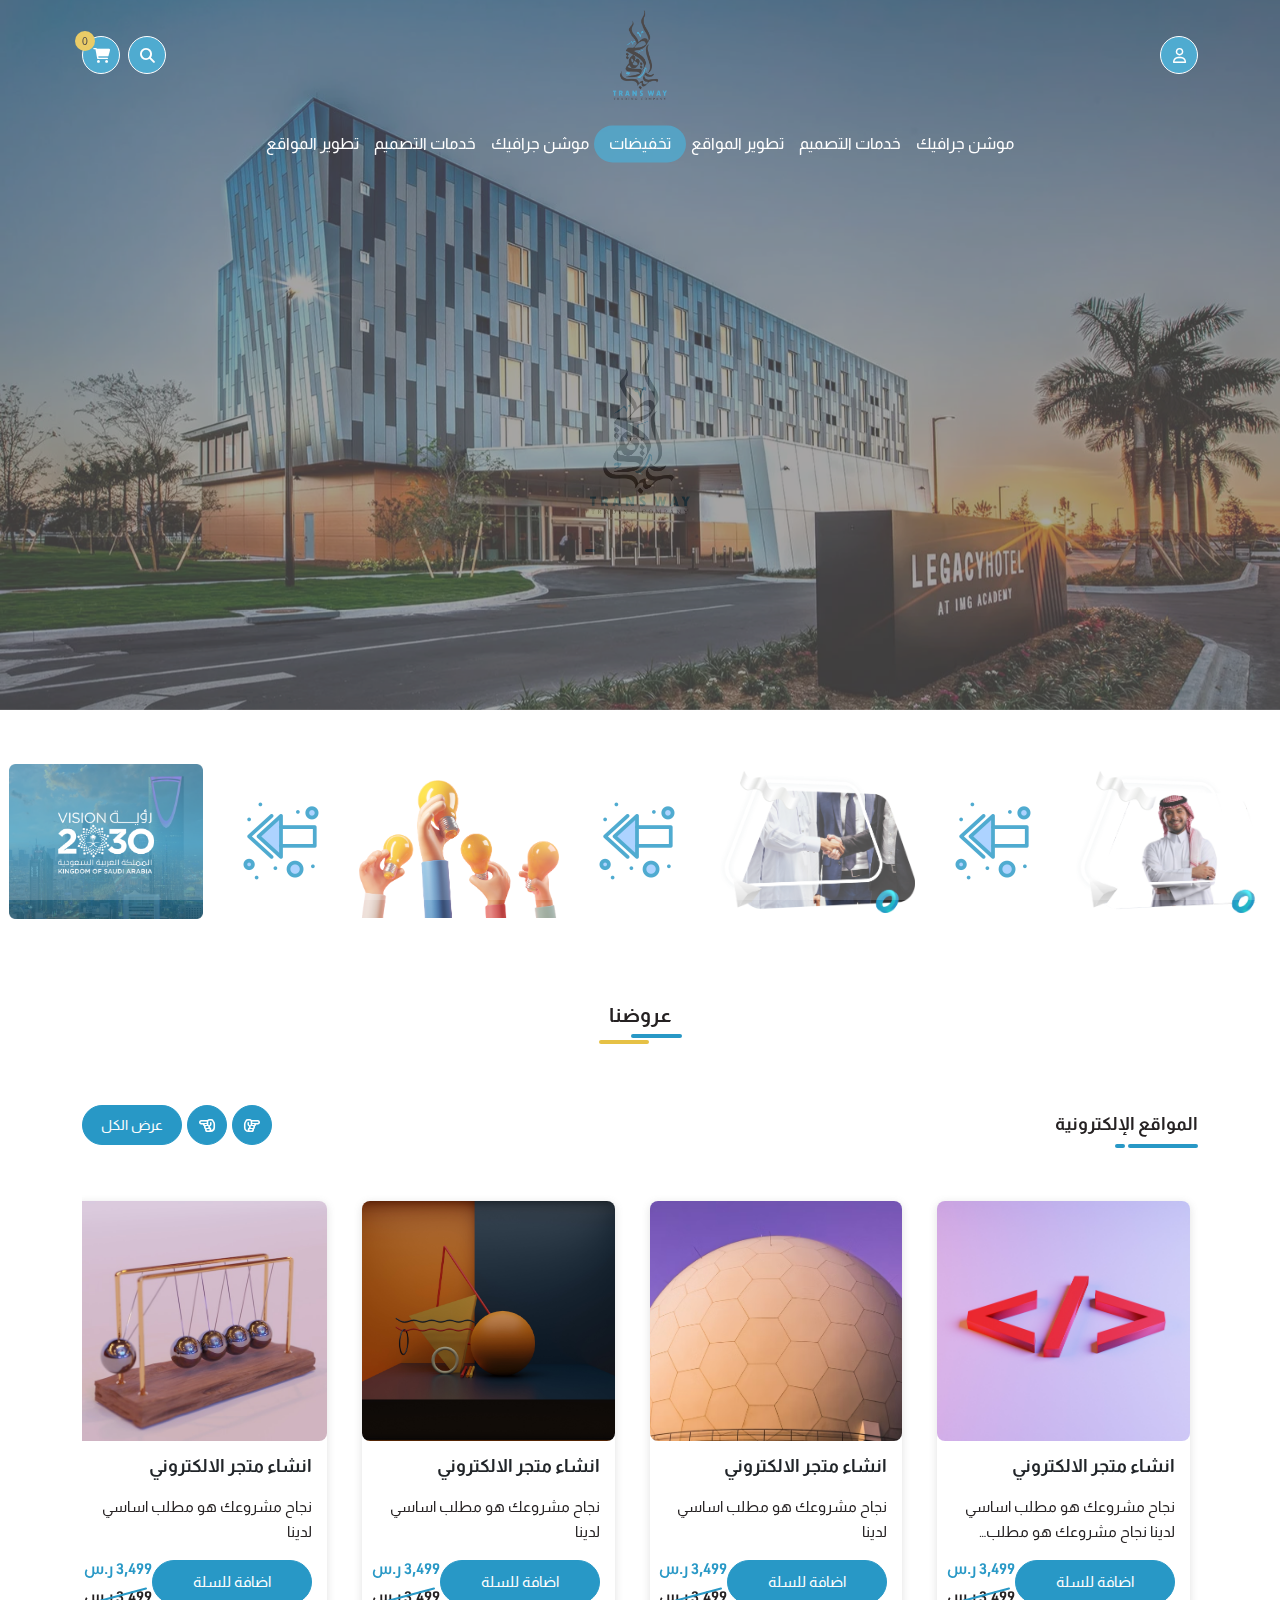
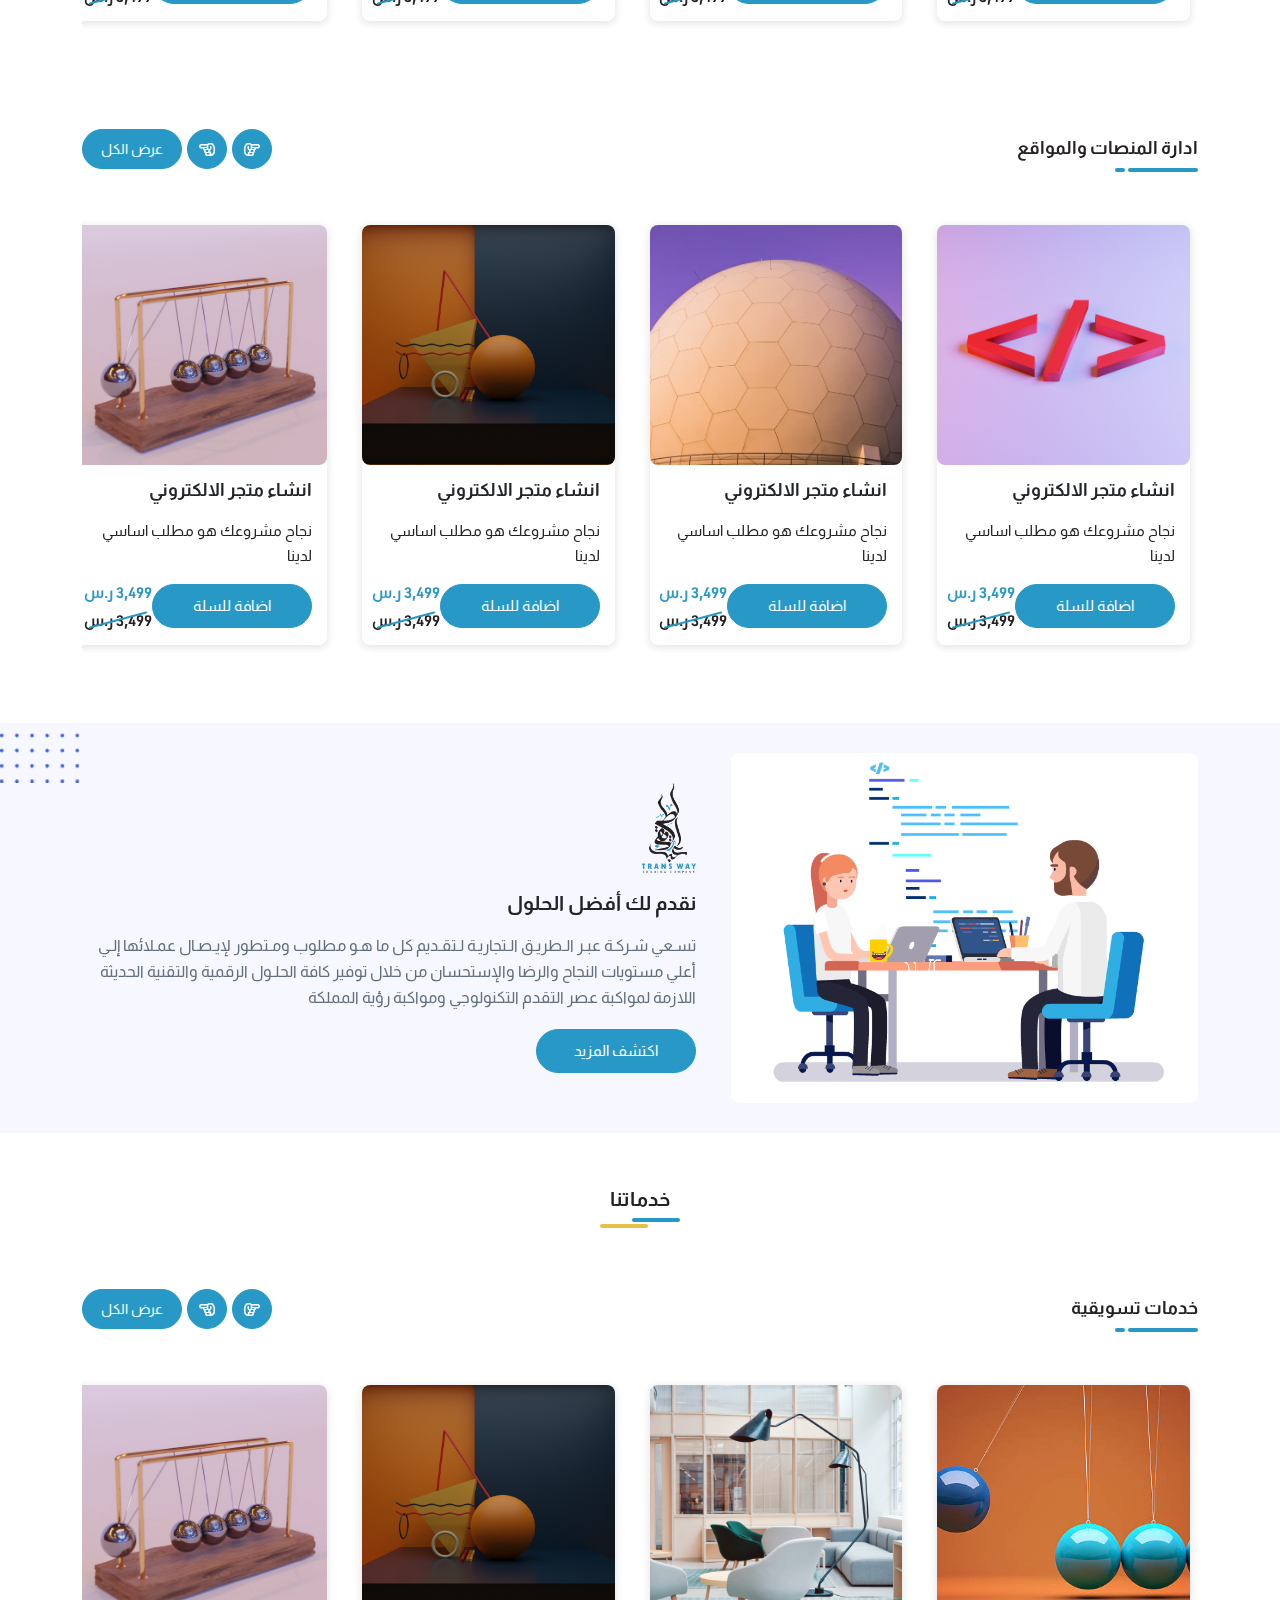
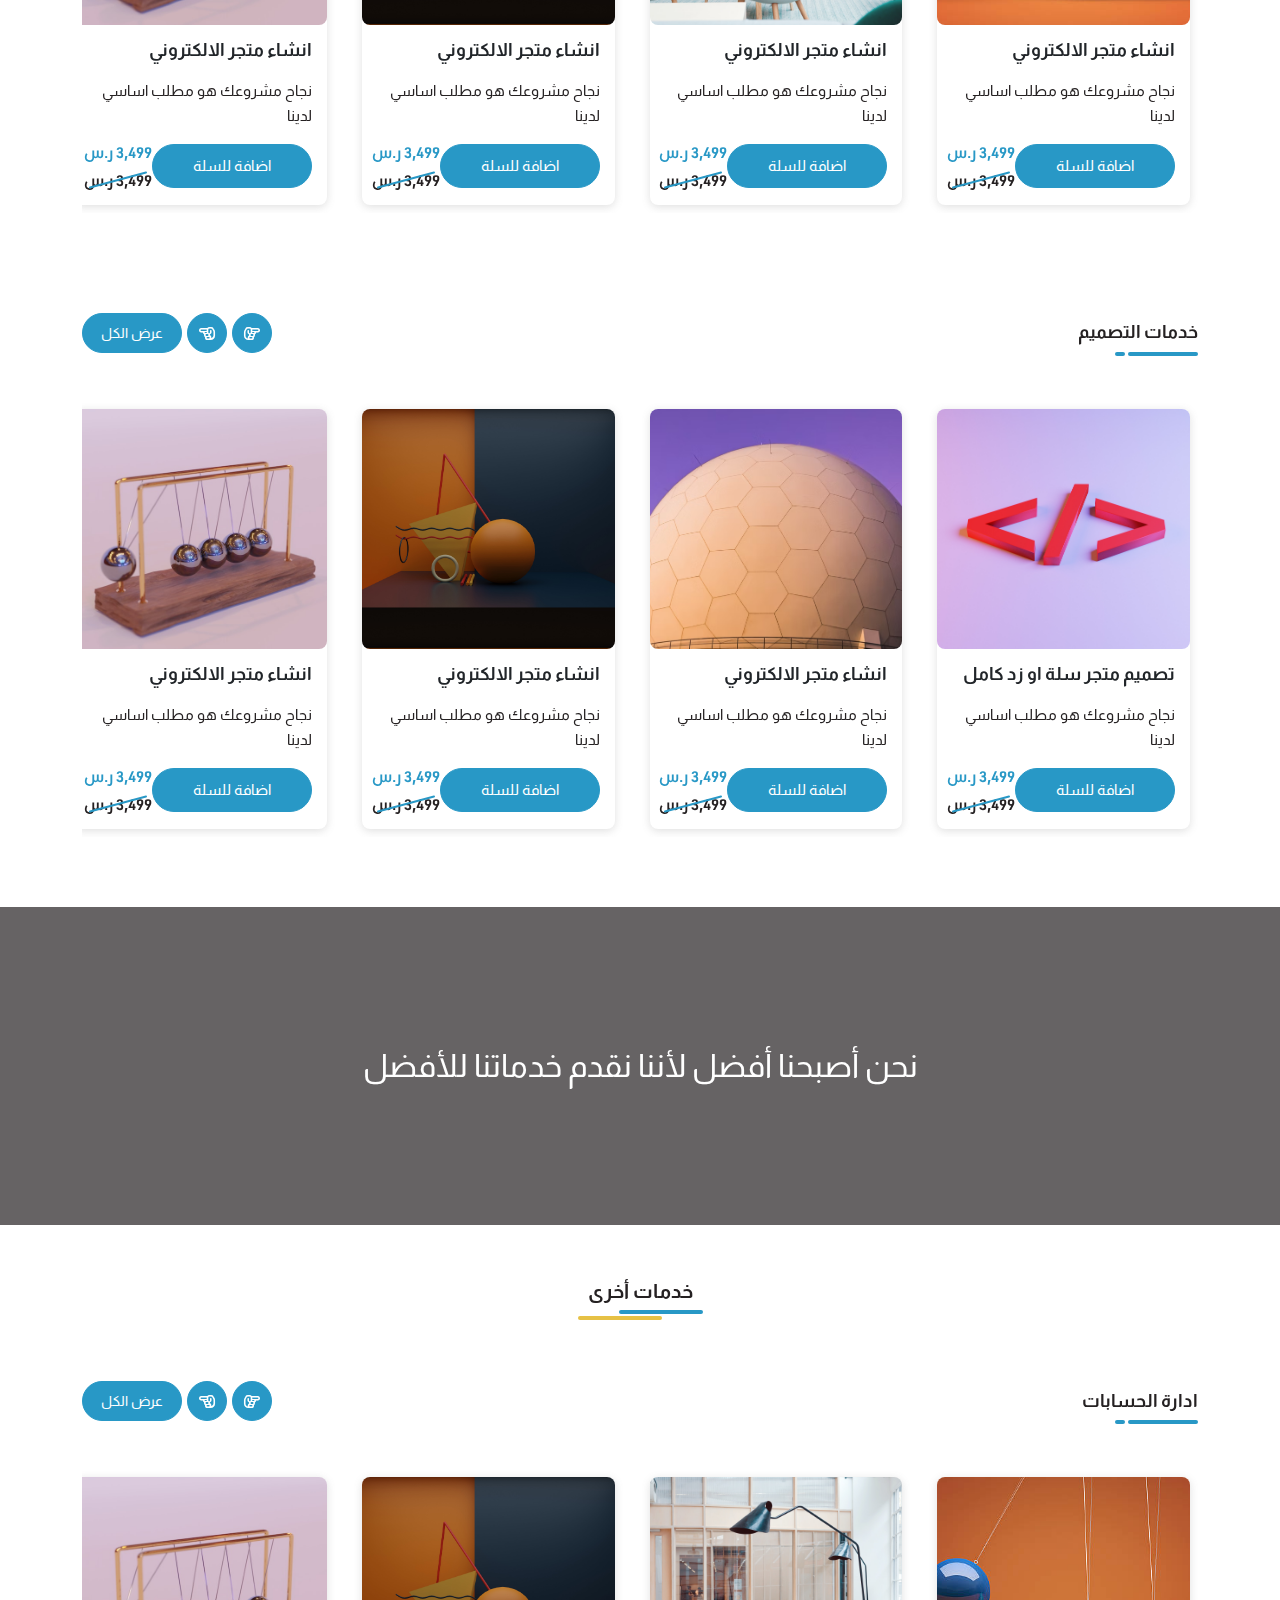
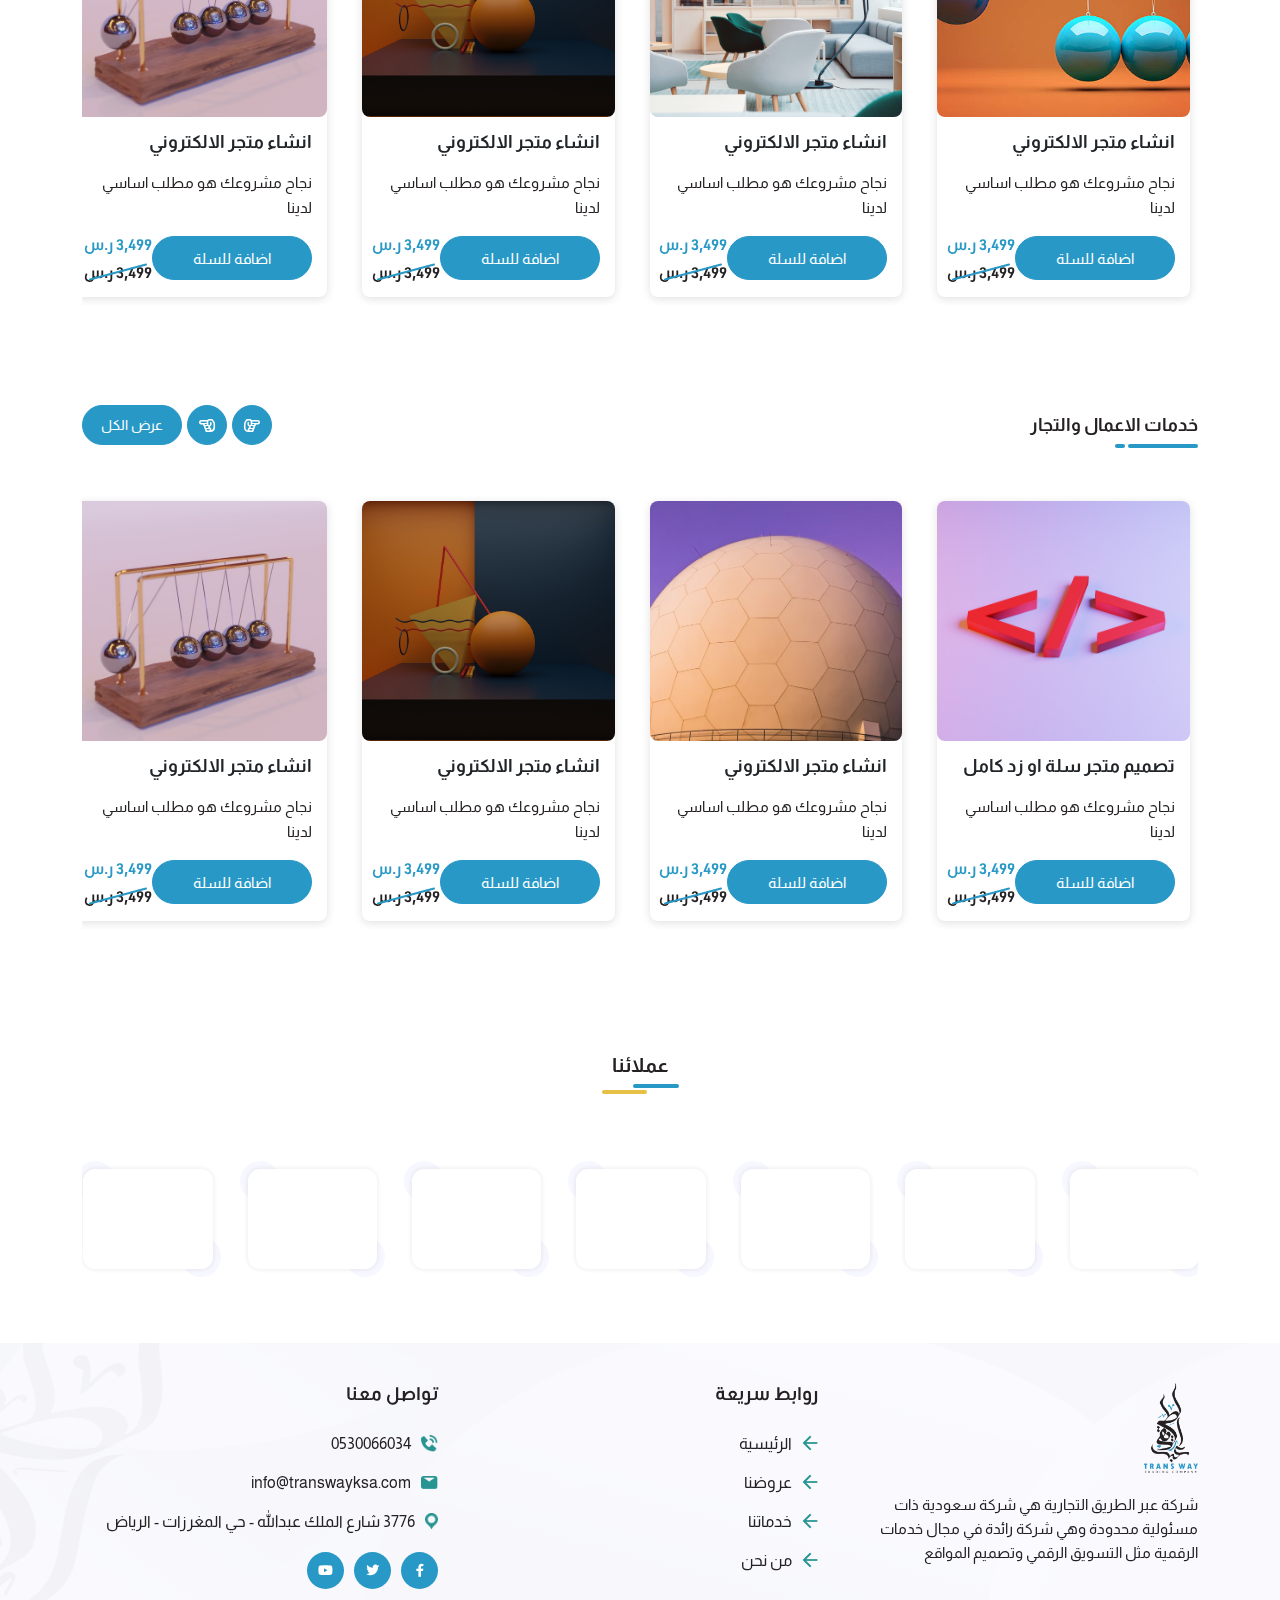
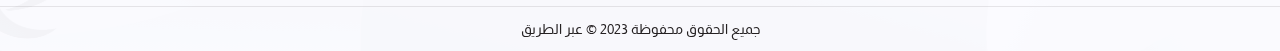
==== commit 4000143d: "finish home page 3" ====
--- a/index.html
+++ b/index.html
@@ -166,7 +166,7 @@
 
                             <div class="product-content">
                                 <a href="product-detailes.html" class="product-name">انشاء متجر الالكتروني</a>
-                                <p class="product-subtitle">نجاح مشروعك هو مطلب اساسي لدينا</p>
+                                <p class="product-subtitle">نجاح مشروعك هو مطلب اساسي لدينا نجاح مشروعك هو مطلب اساسي لدينا</p>
 
                                 <div class="product-footer">
                                     <button type="button" class="main-btn product-btn up">
@@ -485,8 +485,8 @@
 
 
 
-    <!-- Start Offers Section -->
-    <section class="offers-sec sec-pt">
+    <!-- Start Services Section -->
+    <section class="Services-sec main-pt">
         <div class="container">
             <h2 class="main-title mb-5">خدماتنا</h2>
 
@@ -797,7 +797,335 @@
             </div>
         </div>
     </section>
-    <!-- End Offers Section -->
+    <!-- End Services Section -->
+
+
+
+    <!-- Start text Section -->
+    <div class="text-sec" data-background="./assets/imgs/background.png">
+        <div class="container">
+
+            <h2 class="brand-text">نحن أصبحنا أفضل لأننا نقدم خدماتنا للأفضل</h2>
+
+        </div>
+    </div>
+    <!-- End text Section -->
+
+
+
+    <!-- Start Services Section -->
+    <section class="Services-sec main-pt">
+        <div class="container">
+            <h2 class="main-title mb-5">خدمات أخرى</h2>
+
+            <div class="offers-container">
+
+                <div class="offers-item sec-padding">
+
+                    <div class="section-head mb-5">
+                        <h3 class="sec-title">ادارة الحسابات</h3>
+                        <a href="services.html" class="main-btn sm up">عرض الكل</a>
+                    </div>
+
+                    <div class="owl-carousel cards-slider">
+
+                        <div class="product-card">
+                            <div class="img">
+                                <img src="./assets/imgs/pro6.jpg" alt="" class="product-img">
+                            </div>
+
+                            <div class="product-content">
+                                <a href="product-detailes.html" class="product-name">انشاء متجر الالكتروني</a>
+                                <p class="product-subtitle">نجاح مشروعك هو مطلب اساسي لدينا</p>
+
+                                <div class="product-footer">
+                                    <button type="button" class="main-btn product-btn up">
+                                        اضافة للسلة
+                                        <span class="cart-item"></span>
+                                    </button>
+
+                                    <div class="price-con">
+                                        <span class="price">3,499 ر.س</span>
+                                        <span class="not-price">3,499 ر.س</span>
+                                    </div>
+                                </div>
+                            </div>
+                        </div>
+
+                        <div class="product-card">
+                            <div class="img">
+                                <img src="./assets/imgs/pro7.png" alt="" class="product-img">
+                            </div>
+
+                            <div class="product-content">
+                                <a href="product-detailes.html" class="product-name">انشاء متجر الالكتروني</a>
+                                <p class="product-subtitle">نجاح مشروعك هو مطلب اساسي لدينا </p>
+
+                                <div class="product-footer">
+                                    <button type="button" class="main-btn product-btn up">
+                                        اضافة للسلة
+                                        <span class="cart-item"></span>
+                                    </button>
+
+                                    <div class="price-con">
+                                        <span class="price">3,499 ر.س</span>
+                                        <span class="not-price">3,499 ر.س</span>
+                                    </div>
+                                </div>
+                            </div>
+                        </div>
+
+                        <div class="product-card">
+                            <div class="img">
+                                <img src="./assets/imgs/pro3.jpg" alt="" class="product-img">
+                            </div>
+
+                            <div class="product-content">
+                                <a href="product-detailes.html" class="product-name">انشاء متجر الالكتروني</a>
+                                <p class="product-subtitle">نجاح مشروعك هو مطلب اساسي لدينا</p>
+
+                                <div class="product-footer">
+                                    <button type="button" class="main-btn product-btn up">
+                                        اضافة للسلة
+                                        <span class="cart-item"></span>
+                                    </button>
+
+                                    <div class="price-con">
+                                        <span class="price">3,499 ر.س</span>
+                                        <span class="not-price">3,499 ر.س</span>
+                                    </div>
+                                </div>
+                            </div>
+                        </div>
+
+                        <div class="product-card">
+                            <div class="img">
+                                <img src="./assets/imgs/pro4.png" alt="" class="product-img">
+                            </div>
+
+                            <div class="product-content">
+                                <a href="product-detailes.html" class="product-name">انشاء متجر الالكتروني</a>
+                                <p class="product-subtitle">نجاح مشروعك هو مطلب اساسي لدينا </p>
+
+                                <div class="product-footer">
+                                    <button type="button" class="main-btn product-btn up">
+                                        اضافة للسلة
+                                        <span class="cart-item"></span>
+                                    </button>
+
+                                    <div class="price-con">
+                                        <span class="price">3,499 ر.س</span>
+                                        <span class="not-price">3,499 ر.س</span>
+                                    </div>
+                                </div>
+                            </div>
+                        </div>
+
+                        <div class="product-card">
+                            <div class="img">
+                                <img src="./assets/imgs/pro2.png" alt="" class="product-img">
+                            </div>
+
+                            <div class="product-content">
+                                <a href="product-detailes.html" class="product-name">انشاء متجر الالكتروني</a>
+                                <p class="product-subtitle">نجاح مشروعك هو مطلب اساسي لدينا</p>
+
+                                <div class="product-footer">
+                                    <button type="button" class="main-btn product-btn up">
+                                        اضافة للسلة
+                                        <span class="cart-item"></span>
+                                    </button>
+
+                                    <div class="price-con">
+                                        <span class="price">3,499 ر.س</span>
+                                        <span class="not-price">3,499 ر.س</span>
+                                    </div>
+                                </div>
+                            </div>
+                        </div>
+
+                        <div class="product-card">
+                            <div class="img">
+                                <img src="./assets/imgs/pro3.jpg" alt="" class="product-img">
+                            </div>
+
+                            <div class="product-content">
+                                <a href="product-detailes.html" class="product-name">انشاء متجر الالكتروني</a>
+                                <p class="product-subtitle">نجاح مشروعك هو مطلب اساسي لدينا </p>
+
+                                <div class="product-footer">
+                                    <button type="button" class="main-btn product-btn up">
+                                        اضافة للسلة
+                                        <span class="cart-item"></span>
+                                    </button>
+
+                                    <div class="price-con">
+                                        <span class="price">3,499 ر.س</span>
+                                        <span class="not-price">3,499 ر.س</span>
+                                    </div>
+                                </div>
+                            </div>
+                        </div>
+
+                    </div>
+
+                </div>
+
+                <div class="offers-item sec-padding">
+
+                    <div class="section-head mb-5">
+                        <h3 class="sec-title">خدمات الاعمال والتجار</h3>
+                        <a href="services.html" class="main-btn sm up">عرض الكل</a>
+                    </div>
+
+                    <div class="owl-carousel cards-slider">
+
+                        <div class="product-card">
+                            <div class="img">
+                                <img src="./assets/imgs/pro1.jpg" alt="" class="product-img">
+                            </div>
+
+                            <div class="product-content">
+                                <a href="product-detailes.html" class="product-name">تصميم متجر سلة او زد كامل</a>
+                                <p class="product-subtitle">نجاح مشروعك هو مطلب اساسي لدينا</p>
+
+                                <div class="product-footer">
+                                    <button type="button" class="main-btn product-btn up">
+                                        اضافة للسلة
+                                        <span class="cart-item"></span>
+                                    </button>
+
+                                    <div class="price-con">
+                                        <span class="price">3,499 ر.س</span>
+                                        <span class="not-price">3,499 ر.س</span>
+                                    </div>
+                                </div>
+                            </div>
+                        </div>
+
+                        <div class="product-card">
+                            <div class="img">
+                                <img src="./assets/imgs/pro2.png" alt="" class="product-img">
+                            </div>
+
+                            <div class="product-content">
+                                <a href="product-detailes.html" class="product-name">انشاء متجر الالكتروني</a>
+                                <p class="product-subtitle">نجاح مشروعك هو مطلب اساسي لدينا </p>
+
+                                <div class="product-footer">
+                                    <button type="button" class="main-btn product-btn up">
+                                        اضافة للسلة
+                                        <span class="cart-item"></span>
+                                    </button>
+
+                                    <div class="price-con">
+                                        <span class="price">3,499 ر.س</span>
+                                        <span class="not-price">3,499 ر.س</span>
+                                    </div>
+                                </div>
+                            </div>
+                        </div>
+
+                        <div class="product-card">
+                            <div class="img">
+                                <img src="./assets/imgs/pro3.jpg" alt="" class="product-img">
+                            </div>
+
+                            <div class="product-content">
+                                <a href="product-detailes.html" class="product-name">انشاء متجر الالكتروني</a>
+                                <p class="product-subtitle">نجاح مشروعك هو مطلب اساسي لدينا</p>
+
+                                <div class="product-footer">
+                                    <button type="button" class="main-btn product-btn up">
+                                        اضافة للسلة
+                                        <span class="cart-item"></span>
+                                    </button>
+
+                                    <div class="price-con">
+                                        <span class="price">3,499 ر.س</span>
+                                        <span class="not-price">3,499 ر.س</span>
+                                    </div>
+                                </div>
+                            </div>
+                        </div>
+
+                        <div class="product-card">
+                            <div class="img">
+                                <img src="./assets/imgs/pro4.png" alt="" class="product-img">
+                            </div>
+
+                            <div class="product-content">
+                                <a href="product-detailes.html" class="product-name">انشاء متجر الالكتروني</a>
+                                <p class="product-subtitle">نجاح مشروعك هو مطلب اساسي لدينا </p>
+
+                                <div class="product-footer">
+                                    <button type="button" class="main-btn product-btn up">
+                                        اضافة للسلة
+                                        <span class="cart-item"></span>
+                                    </button>
+
+                                    <div class="price-con">
+                                        <span class="price">3,499 ر.س</span>
+                                        <span class="not-price">3,499 ر.س</span>
+                                    </div>
+                                </div>
+                            </div>
+                        </div>
+
+                        <div class="product-card">
+                            <div class="img">
+                                <img src="./assets/imgs/pro2.png" alt="" class="product-img">
+                            </div>
+
+                            <div class="product-content">
+                                <a href="product-detailes.html" class="product-name">انشاء متجر الالكتروني</a>
+                                <p class="product-subtitle">نجاح مشروعك هو مطلب اساسي لدينا</p>
+
+                                <div class="product-footer">
+                                    <button type="button" class="main-btn product-btn up">
+                                        اضافة للسلة
+                                        <span class="cart-item"></span>
+                                    </button>
+
+                                    <div class="price-con">
+                                        <span class="price">3,499 ر.س</span>
+                                        <span class="not-price">3,499 ر.س</span>
+                                    </div>
+                                </div>
+                            </div>
+                        </div>
+
+                        <div class="product-card">
+                            <div class="img">
+                                <img src="./assets/imgs/pro3.jpg" alt="" class="product-img">
+                            </div>
+
+                            <div class="product-content">
+                                <a href="product-detailes.html" class="product-name">انشاء متجر الالكتروني</a>
+                                <p class="product-subtitle">نجاح مشروعك هو مطلب اساسي لدينا </p>
+
+                                <div class="product-footer">
+                                    <button type="button" class="main-btn product-btn up">
+                                        اضافة للسلة
+                                        <span class="cart-item"></span>
+                                    </button>
+
+                                    <div class="price-con">
+                                        <span class="price">3,499 ر.س</span>
+                                        <span class="not-price">3,499 ر.س</span>
+                                    </div>
+                                </div>
+                            </div>
+                        </div>
+
+                    </div>
+
+                </div>
+
+            </div>
+        </div>
+    </section>
+    <!-- End Services Section -->
 
 
 
--- a/assets/css/main.css
+++ b/assets/css/main.css
@@ -35,6 +35,7 @@
 /* Overlay */
 /* Grid */
 /* translate */
+@import url("https://fonts.googleapis.com/css2?family=Almarai:wght@300;400;700;800&display=swap");
 * {
   border: 0;
   margin: 0;
@@ -82,6 +83,7 @@
 
 body {
   font-family: fontMed;
+  font-family: "Almarai", sans-serif;
   overflow-x: hidden;
 }
 html[lang=en] body {
@@ -849,7 +851,7 @@
 .main-title {
   color: #252122;
   font-size: 20px;
-  font-family: fontDemi;
+  font-weight: 700;
   margin: auto;
   position: relative;
   width: -moz-fit-content;
@@ -870,7 +872,7 @@
 .main-title::after {
   bottom: -17px;
   left: -10px;
-  background-color: #ffce2b;
+  background-color: #E6C145;
 }
 @media screen and (max-width: 425px) {
   .main-title {
@@ -880,8 +882,8 @@
 
 .sec-title {
   color: #252122;
-  font-size: 17px;
-  font-family: fontDemi;
+  font-size: 18px;
+  font-weight: 700;
   position: relative;
   width: -moz-fit-content;
   width: fit-content;
@@ -3379,7 +3381,7 @@
 }
 .page-navbar .navbar-content .links .link {
   color: #fff;
-  font-size: 15px;
+  font-size: 16px;
 }
 @media screen and (max-width: 992px) {
   .page-navbar .navbar-content .links .link {
@@ -3705,41 +3707,11 @@
   position: relative;
   overflow: hidden;
   z-index: 1;
-  transition: 0.6s ease-in-out;
-}
-.cards-slider .owl-prev::before, .cards-slider .owl-prev::after,
-.cards-slider .owl-next::before,
-.cards-slider .owl-next::after {
-  content: "";
-  display: block;
-  width: 50px;
-  height: 50px;
-  transform: translate(-50%, -50%);
-  position: absolute;
-  border-radius: 50%;
-  z-index: -1;
-  background-color: #fff;
-  transition: 0.6s ease-in-out;
-}
-.cards-slider .owl-prev::before,
-.cards-slider .owl-next::before {
-  top: -2em;
-  left: -2em;
-}
-.cards-slider .owl-prev::after,
-.cards-slider .owl-next::after {
-  left: calc(100% + 2em);
-  top: calc(100% + 2em);
+  transition: all 0.3s ease;
 }
 .cards-slider .owl-prev:hover,
 .cards-slider .owl-next:hover {
   color: #2898c6 !important;
-}
-.cards-slider .owl-prev:hover::before, .cards-slider .owl-prev:hover::after,
-.cards-slider .owl-next:hover::before,
-.cards-slider .owl-next:hover::after {
-  height: 450px;
-  width: 450px;
 }
 @media screen and (max-width: 576px) {
   .cards-slider .owl-prev,
@@ -3773,12 +3745,12 @@
 }
 .product-card .product-content .product-name {
   font-size: 18px;
-  font-family: fontDemi;
+  font-weight: 700;
   display: -webkit-box;
   -webkit-line-clamp: 1;
   -webkit-box-orient: vertical;
   overflow: hidden;
-  height: 23px;
+  height: 26px;
 }
 .product-card .product-content .product-subtitle {
   color: #252122;
@@ -3788,7 +3760,7 @@
   -webkit-line-clamp: 2;
   -webkit-box-orient: vertical;
   overflow: hidden;
-  height: 50px;
+  height: 52px;
 }
 .product-card .product-content .product-footer {
   display: flex;
@@ -3907,7 +3879,7 @@
 }
 .about-sec .about-container .about-content .about-title {
   font-size: 20px;
-  font-family: fontDemi;
+  font-weight: 700;
 }
 .about-sec .about-container .about-content .about-text {
   line-height: 26px;
@@ -3918,6 +3890,44 @@
 }
 
 /********************* End About section *********************/
+/********************* Start text section *********************/
+.text-sec {
+  position: relative;
+  padding: 140px 0;
+  background-attachment: fixed;
+  background-size: cover;
+  background-repeat: no-repeat;
+  z-index: 2;
+}
+.text-sec::after {
+  content: "";
+  position: absolute;
+  top: 0;
+  left: 0;
+  width: 100%;
+  height: 100%;
+  background-color: rgba(37, 33, 34, 0.7);
+  z-index: 1;
+}
+.text-sec .background_img {
+  position: absolute;
+  top: 0;
+  left: 0;
+  width: 100%;
+  height: 100%;
+  -o-object-fit: cover;
+     object-fit: cover;
+  z-index: -2;
+}
+.text-sec .brand-text {
+  text-align: center;
+  font-size: 32px;
+  color: #fff;
+  position: relative;
+  z-index: 3;
+}
+
+/********************* End text section *********************/
 /********************* Start brand section *********************/
 .clients-slider .owl-stage-outer {
   padding: 20px 0;
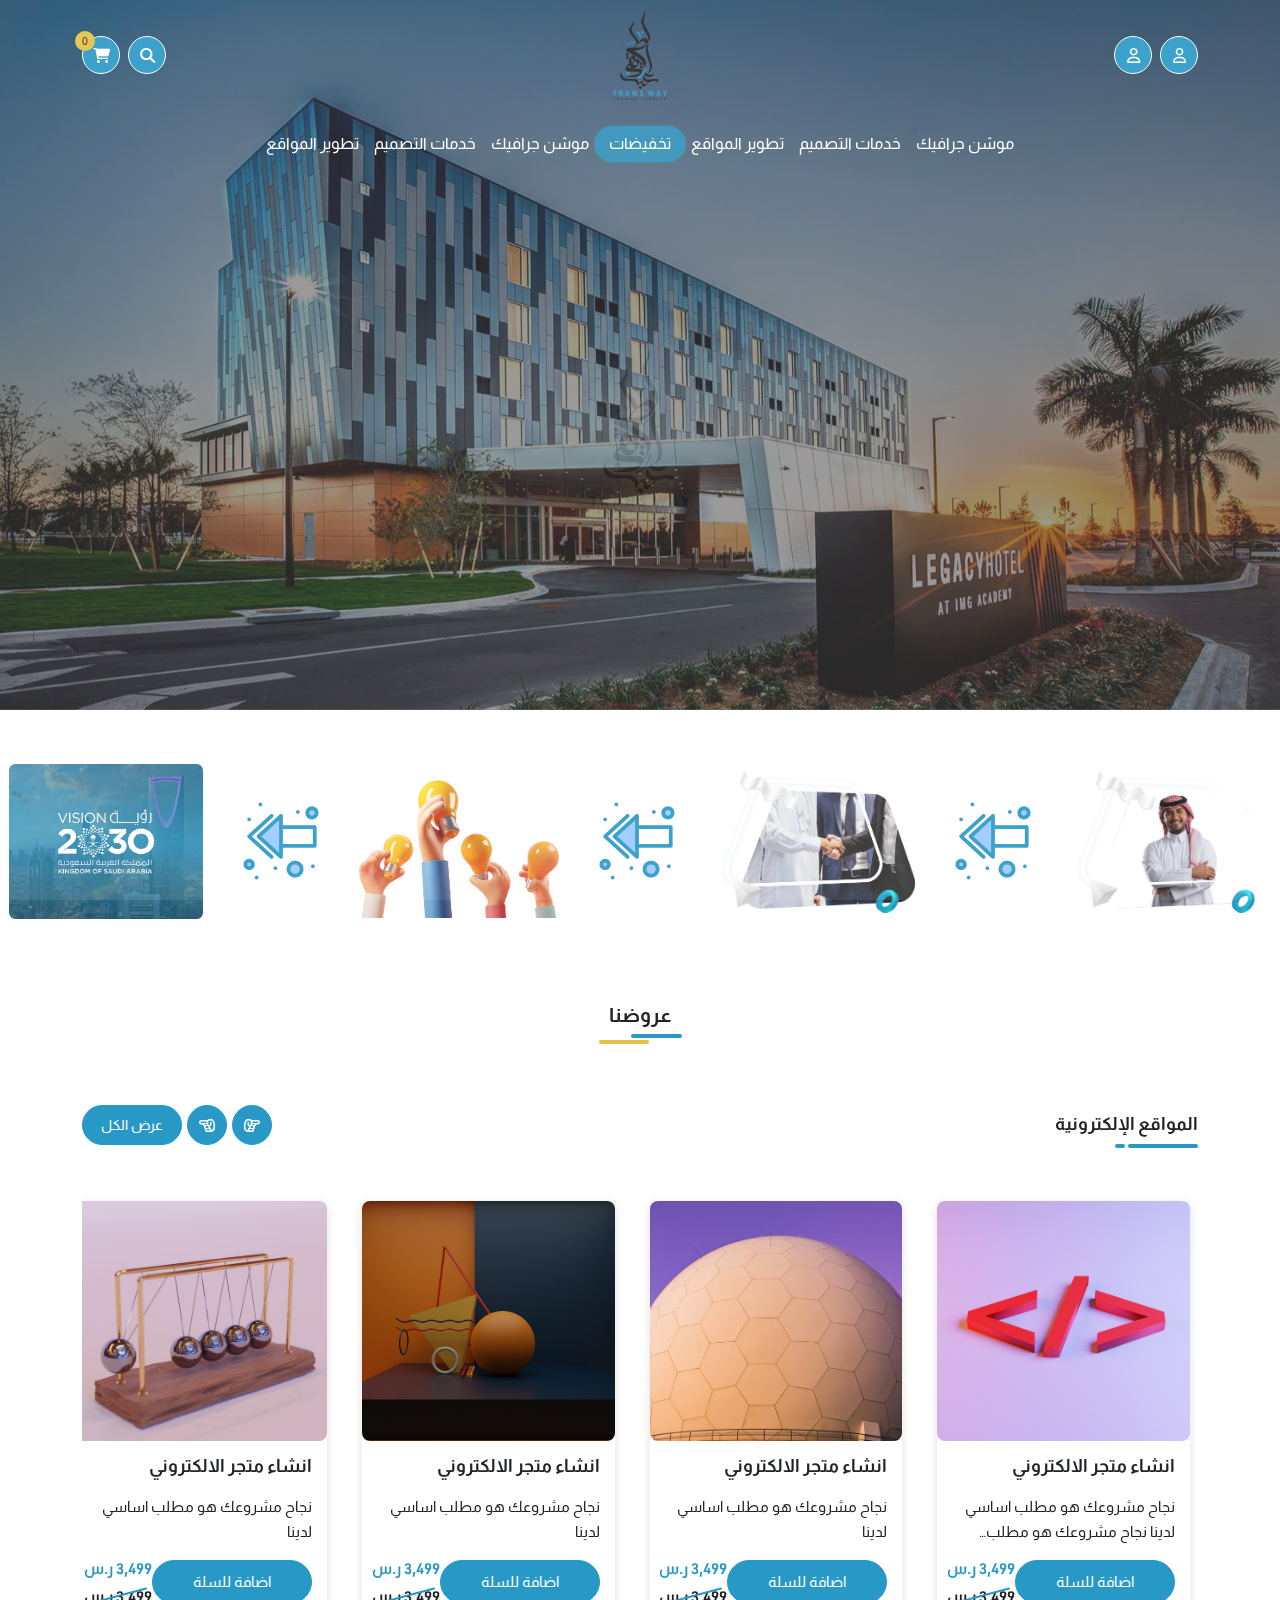
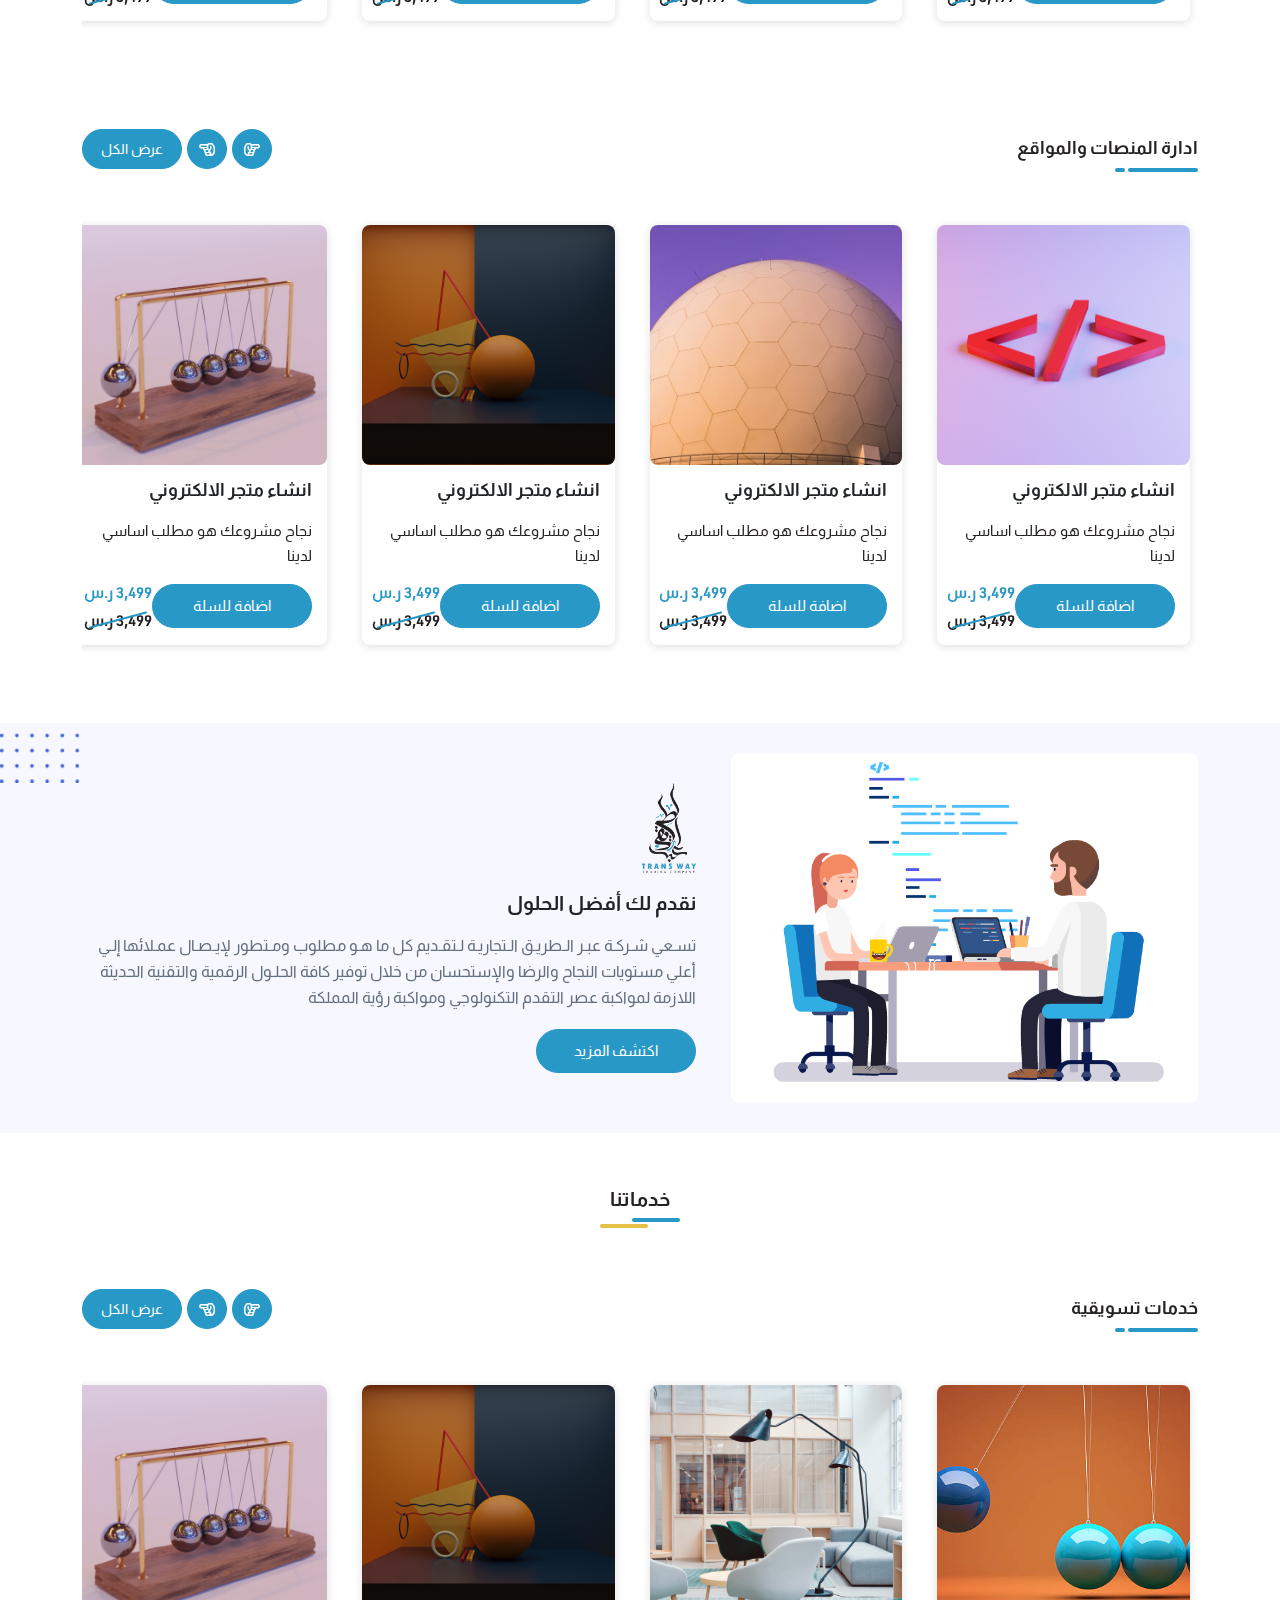
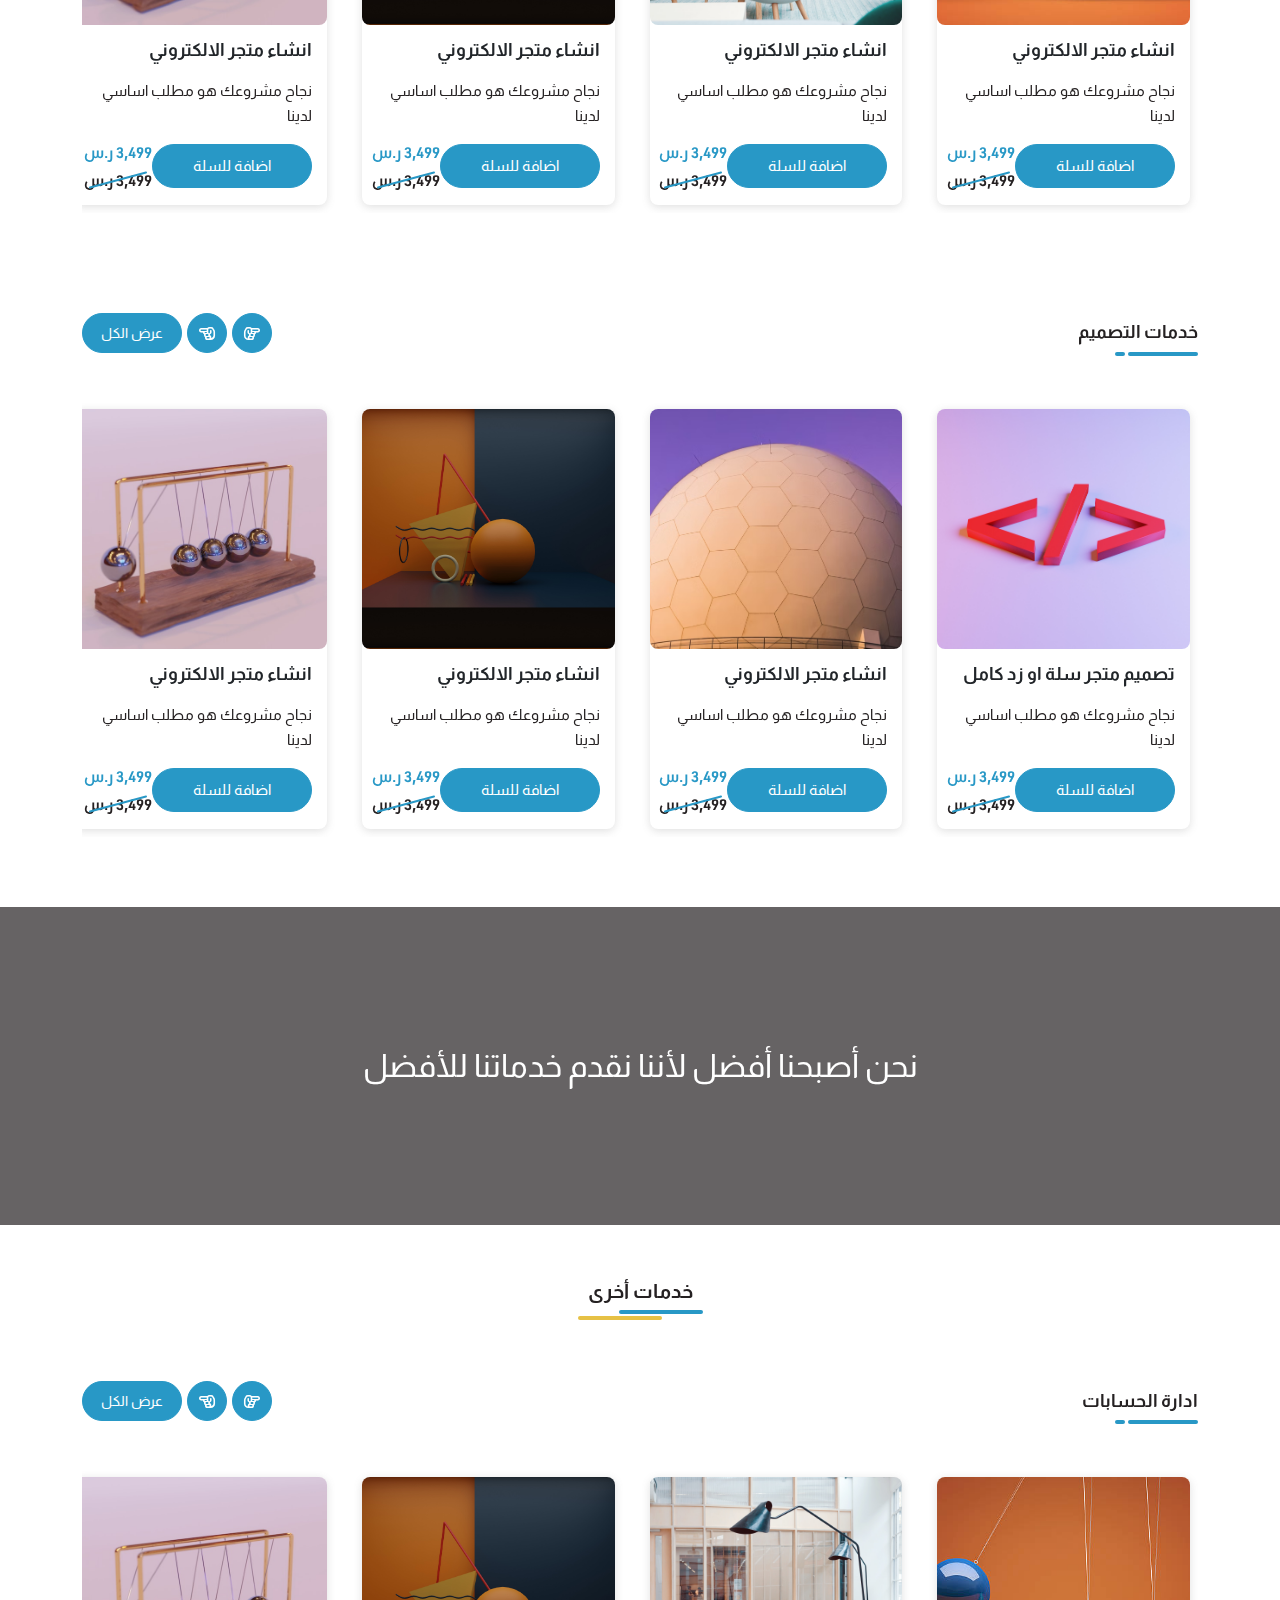
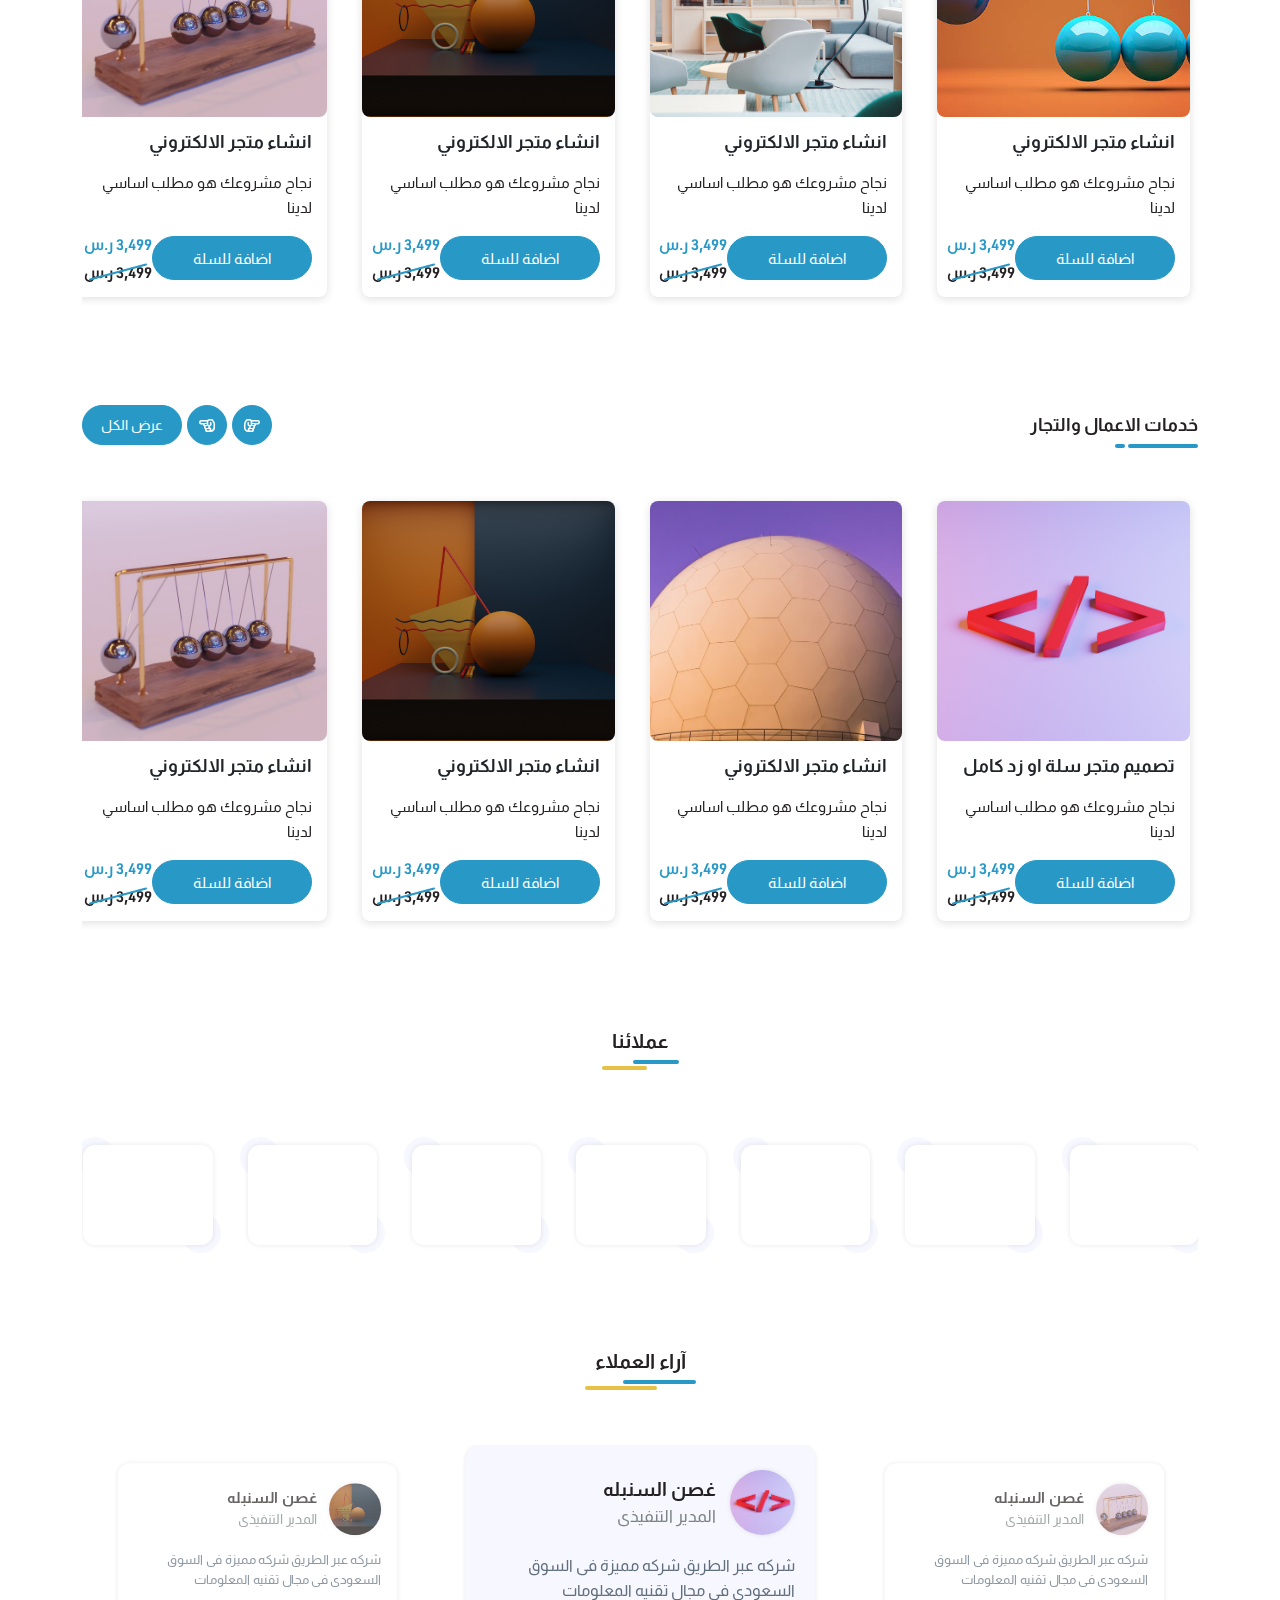
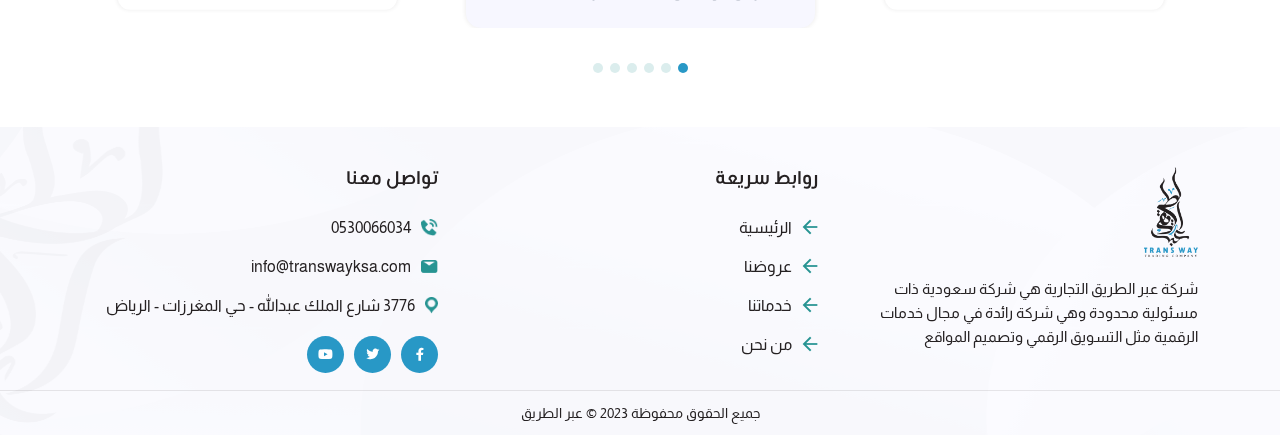
==== commit 00c3ed36: "finish home page 4" ====
--- a/index.html
+++ b/index.html
@@ -50,6 +50,34 @@
                         <a href="login.html" class="nav-ic">
                             <i class="fa-regular fa-user ic"></i>
                         </a>
+                        
+                        <div class="dropdown">
+                            <button type="button" class="nav-ic" data-bs-toggle="dropdown" aria-expanded="false">
+                                <i class="fa-regular fa-user ic"></i>
+                            </button>
+        
+                            <ul class="dropdown-menu drop-lang xl">
+    
+                                <li>
+                                    <a href="profile.html" class="lang-item flag-item">
+                                        <div class="profile-ic">
+                                            <img src="./assets/imgs/icons/user.png" alt="" class="ic">
+                                        </div>
+                                        <span class="flag-text">الملف الشخصي</span>
+                                    </a>
+                                </li>
+    
+                                <li>
+                                    <a href="login.html" class="lang-item flag-item">
+                                        <div class="profile-ic red">
+                                            <img src="./assets/imgs/icons/noun_logout.png" alt="" class="ic">
+                                        </div>
+                                        <span class="flag-text">تسجيل خروج</span>
+                                    </a>
+                                </li>
+    
+                            </ul>
+                        </div>
                     </div>
 
                     <a href="index.html" class="logo">
@@ -57,9 +85,15 @@
                     </a>
 
                     <div class="d-flex gap-2">
-
-                        <div class="nav-ic">
-                            <i class="fa-solid fa-magnifying-glass ic"></i>
+                        
+                        <div class="nav-search">
+                            <div href="#" class="nav-ic nav-search-ic">
+                                <i class="fa-solid fa-magnifying-glass ic"></i>
+                            </div>
+    
+                            <form class="nav-search-inp">
+                                <input type="text" placeholder="إبحث عن ما تريد" class="search">
+                            </form>
                         </div>
 
                         <div class="nav-ic cart" id="cart" data-totalitems="0">
@@ -166,7 +200,8 @@
 
                             <div class="product-content">
                                 <a href="product-detailes.html" class="product-name">انشاء متجر الالكتروني</a>
-                                <p class="product-subtitle">نجاح مشروعك هو مطلب اساسي لدينا نجاح مشروعك هو مطلب اساسي لدينا</p>
+                                <p class="product-subtitle">نجاح مشروعك هو مطلب اساسي لدينا نجاح مشروعك هو مطلب اساسي
+                                    لدينا</p>
 
                                 <div class="product-footer">
                                     <button type="button" class="main-btn product-btn up">
@@ -1130,7 +1165,7 @@
 
 
     <!-- Start Clients Section -->
-    <section class="clients-sec main-padding">
+    <section class="clients-sec sec-padding">
         <div class="container">
             <h2 class="main-title mb-6">عملائنا</h2>
 
@@ -1169,6 +1204,118 @@
     </section>
     <!-- End Clients Section -->
 
+
+
+    <!-- Start customer reviews Section -->
+    <div class="customer-reviews main-padding">
+        <div class="container">
+
+            <h2 class="main-title mb-6">آراء العملاء</h2>
+
+
+            <div class="reviews-slider owl-carousel">
+
+                <div class="review-card">
+
+                    <div class="top">
+                        <img src="./assets/imgs/pro1.jpg" class="review-img" alt="">
+                        <div class="left">
+                            <h3 class="name">غصن السنبله</h3>
+                            <h4 class="jop">المدير التنفيذى</h4>
+                        </div>
+                    </div>
+                    <div class="text-con">
+                        <p class="info">
+                            شركه عبر الطريق شركه مميزة فى السوق السعودى فى مجال تقنيه المعلومات
+                        </p>
+                    </div>
+                </div>
+
+                <div class="review-card">
+
+                    <div class="top">
+                        <img src="./assets/imgs/pro3.jpg" class="review-img" alt="">
+                        <div class="left">
+                            <h3 class="name">غصن السنبله</h3>
+                            <h4 class="jop">المدير التنفيذى</h4>
+                        </div>
+                    </div>
+                    <div class="text-con">
+                        <p class="info">
+                            شركه عبر الطريق شركه مميزة فى السوق السعودى فى مجال تقنيه المعلومات
+                        </p>
+                    </div>
+                </div>
+
+                <div class="review-card">
+
+                    <div class="top">
+                        <img src="./assets/imgs/pro4.png" class="review-img" alt="">
+                        <div class="left">
+                            <h3 class="name">غصن السنبله</h3>
+                            <h4 class="jop">المدير التنفيذى</h4>
+                        </div>
+                    </div>
+                    <div class="text-con">
+                        <p class="info">
+                            شركه عبر الطريق شركه مميزة فى السوق السعودى فى مجال تقنيه المعلومات
+                        </p>
+                    </div>
+                </div>
+
+                <div class="review-card">
+
+                    <div class="top">
+                        <img src="./assets/imgs/pro1.jpg" class="review-img" alt="">
+                        <div class="left">
+                            <h3 class="name">غصن السنبله</h3>
+                            <h4 class="jop">المدير التنفيذى</h4>
+                        </div>
+                    </div>
+                    <div class="text-con">
+                        <p class="info">
+                            شركه عبر الطريق شركه مميزة فى السوق السعودى فى مجال تقنيه المعلومات
+                        </p>
+                    </div>
+                </div>
+
+                <div class="review-card">
+
+                    <div class="top">
+                        <img src="./assets/imgs/pro3.jpg" class="review-img" alt="">
+                        <div class="left">
+                            <h3 class="name">غصن السنبله</h3>
+                            <h4 class="jop">المدير التنفيذى</h4>
+                        </div>
+                    </div>
+                    <div class="text-con">
+                        <p class="info">
+                            شركه عبر الطريق شركه مميزة فى السوق السعودى فى مجال تقنيه المعلومات
+                        </p>
+                    </div>
+                </div>
+
+                <div class="review-card">
+
+                    <div class="top">
+                        <img src="./assets/imgs/pro4.png" class="review-img" alt="">
+                        <div class="left">
+                            <h3 class="name">غصن السنبله</h3>
+                            <h4 class="jop">المدير التنفيذى</h4>
+                        </div>
+                    </div>
+                    <div class="text-con">
+                        <p class="info">
+                            شركه عبر الطريق شركه مميزة فى السوق السعودى فى مجال تقنيه المعلومات
+                        </p>
+                    </div>
+                </div>
+
+            </div>
+
+        </div>
+    </div>
+    <!-- End customer reviews Section -->
 
 
     <!-- Start Footer -->
@@ -1348,6 +1495,39 @@
         });
     </script>
 
+    <!-- reviews Carousel -->
+    <script>
+        $(document).ready(function () {
+            let isRtl2 = $('html[lang="ar"]').length > 0;
+            $(".reviews-slider").owlCarousel({
+                items: 3,
+                loop: true,
+                center: true,
+                rtl: isRtl2 ? true : false,
+                margin: 35,
+                dots: true,
+                autoplay: true,
+                autoplaySpeed: 2000,
+                autoplayTimeout: 5000,
+                smartSpeed: 1000,
+                // responsive: {
+                //     1200: {
+                //         items: 7
+                //     },
+                //     1000: {
+                //         items: 6
+                //     },
+                //     800: {
+                //         items: 4
+                //     },
+                //     400: {
+                //         items: 3
+                //     }
+                // }
+            });
+        });
+    </script>
+
     <!-- Main Js -->
     <script src="./assets/js/main.js"></script>
 </body>
--- a/assets/css/main.css
+++ b/assets/css/main.css
@@ -1399,7 +1399,9 @@
 
 .form-style {
   background-color: #fff;
-  border-radius: 20px;
+  box-shadow: 0 0 5px 0 rgba(37, 33, 34, 0.1);
+  border-radius: 15px;
+  padding: 35px 25px;
 }
 
 .form-padding {
@@ -1615,7 +1617,7 @@
 
 .name-text {
   font-size: 13px;
-  color: #8A8A8A;
+  color: #7E8485;
   font-family: fontReg;
 }
 
@@ -1759,11 +1761,10 @@
 .stars {
   display: flex;
   align-items: center;
-  gap: 4px;
 }
 .stars .star {
-  font-size: 17px;
-  color: #f7f7ff;
+  font-size: 13px;
+  color: #ffce2b;
 }
 .stars.lg {
   gap: 5px;
@@ -1780,7 +1781,8 @@
 
 .main-label {
   margin-bottom: 12px;
-  font-size: 15px;
+  font-size: 16px;
+  font-weight: 700;
   color: #252122;
   display: flex;
   align-items: center;
@@ -1793,12 +1795,6 @@
 }
 @media screen and (max-width: 576px) {
   .main-label {
-    font-size: 15px;
-  }
-}
-@media screen and (max-width: 425px) {
-  .main-label {
-    font-family: fontMed;
     font-size: 15px;
   }
 }
@@ -1813,7 +1809,7 @@
   padding: 0 12px;
   outline: none;
   border: none;
-  font-size: 14px;
+  font-size: 16px;
   color: #060042;
   transition: all 0.3s ease;
   border: 1px solid #E5E5E5;
@@ -1832,13 +1828,13 @@
   cursor: pointer;
 }
 .main-input .input-me::-moz-placeholder {
-  font-size: 13px;
+  font-size: 15px;
   color: #2898c6;
   -moz-transition: all 0.3s ease;
   transition: all 0.3s ease;
 }
 .main-input .input-me::placeholder {
-  font-size: 13px;
+  font-size: 15px;
   color: #2898c6;
   transition: all 0.3s ease;
 }
@@ -2867,10 +2863,10 @@
   border: none;
 }
 html[lang=en] .dropdown-menu {
-  inset: 50px auto auto 0%;
+  inset: 60px auto auto 0%;
 }
 html[lang=ar] .dropdown-menu {
-  inset: 50px 0% auto auto;
+  inset: 60px 0% auto auto;
 }
 .dropdown-menu.show {
   opacity: 1;
@@ -2878,10 +2874,10 @@
   transform: translate3d(0px, 0px, 0px) !important;
 }
 html[lang=en] .dropdown-menu.show {
-  inset: 28px auto auto 0% !important;
+  inset: 45px auto auto 0% !important;
 }
 html[lang=ar] .dropdown-menu.show {
-  inset: 28px 0% auto auto !important;
+  inset: 45px 0% auto auto !important;
 }
 html[lang=en] .dropdown-menu.left {
   inset: 50px 0% auto auto;
@@ -3267,7 +3263,10 @@
   }
 }
 .page-header .header-content .nav-width {
-  width: 84px;
+  min-width: 84px;
+  display: flex;
+  align-items: center;
+  gap: 8px;
 }
 .page-header .header-content .nav-ic {
   border-radius: 50%;
@@ -3280,6 +3279,7 @@
   border: 1px solid #fff;
   cursor: pointer;
   position: relative;
+  flex-shrink: 0;
 }
 .page-header .header-content .nav-ic .ic {
   max-width: 20px;
@@ -3310,6 +3310,83 @@
 }
 .page-header .header-content .nav-ic.cart.shake {
   animation: shakeCart 0.4s ease-in-out forwards;
+}
+.page-header .header-content .nav-search {
+  position: relative;
+}
+.page-header .header-content .nav-search .nav-search-ic {
+  position: relative;
+  transition: all 0.3s ease;
+  z-index: 8;
+}
+.page-header .header-content .nav-search .nav-search-inp {
+  position: absolute;
+  top: 50%;
+  background-color: #fff;
+  box-shadow: 0 0 5px 0 rgba(37, 33, 34, 0.1);
+  z-index: 7;
+  border-radius: 5px;
+  overflow: hidden;
+  opacity: 0;
+  pointer-events: none;
+  transition: all 0.4s ease-in-out;
+  width: 280px;
+}
+html[lang=en] .page-header .header-content .nav-search .nav-search-inp {
+  transform: translateY(-50%) translateX(-188px);
+}
+html[lang=ar] .page-header .header-content .nav-search .nav-search-inp {
+  transform: translateY(-50%) translateX(188px);
+}
+html[lang=en] .page-header .header-content .nav-search .nav-search-inp {
+  left: 0;
+}
+html[lang=ar] .page-header .header-content .nav-search .nav-search-inp {
+  right: 0;
+}
+.page-header .header-content .nav-search .nav-search-inp .search {
+  height: 52px;
+  width: 100%;
+}
+html[lang=en] .page-header .header-content .nav-search .nav-search-inp .search {
+  padding-left: 56px;
+}
+html[lang=ar] .page-header .header-content .nav-search .nav-search-inp .search {
+  padding-right: 56px;
+}
+.page-header .header-content .nav-search .nav-search-inp .search::-moz-placeholder {
+  font-size: 15px;
+  color: #252122;
+}
+.page-header .header-content .nav-search .nav-search-inp .search::placeholder {
+  font-size: 15px;
+  color: #252122;
+}
+@media screen and (max-width: 425px) {
+  html[lang=en] .page-header .header-content .nav-search .nav-search-inp {
+    transform: translateY(-50%) translateX(-132px);
+  }
+  html[lang=ar] .page-header .header-content .nav-search .nav-search-inp {
+    transform: translateY(-50%) translateX(132px);
+  }
+}
+html[lang=en] .page-header .header-content .nav-search.open .nav-search-ic {
+  transform: translateX(-182px);
+}
+html[lang=ar] .page-header .header-content .nav-search.open .nav-search-ic {
+  transform: translateX(182px);
+}
+@media screen and (max-width: 425px) {
+  html[lang=en] .page-header .header-content .nav-search.open .nav-search-ic {
+    transform: translateX(-128px);
+  }
+  html[lang=ar] .page-header .header-content .nav-search.open .nav-search-ic {
+    transform: translateX(128px);
+  }
+}
+.page-header .header-content .nav-search.open .nav-search-inp {
+  opacity: 1;
+  pointer-events: auto;
 }
 .page-header .header-content .side-open {
   display: none;
@@ -3622,14 +3699,6 @@
   z-index: -1;
   z-index: -1;
 }
-.home-sec .home-bg {
-  position: absolute;
-  bottom: 0;
-  right: 0;
-  width: 100%;
-  height: 200px;
-  z-index: 2;
-}
 .home-sec .home-slider {
   position: absolute;
   top: 0;
@@ -3647,6 +3716,12 @@
   .home-sec .home-slider .home-img {
     height: 500px;
   }
+}
+.home-sec.sm {
+  height: 240px;
+}
+.home-sec.sm .home-slider .home-img {
+  height: 240px;
 }
 
 /********************* End Home section *********************/
@@ -3982,4 +4057,72 @@
   max-height: 75px;
 }
 
-/********************* End brand section *********************//*# sourceMappingURL=main.css.map */+/********************* End brand section *********************/
+/********************* Start reviews section *********************/
+.reviews-slider .center .review-card {
+  background-color: #f7f7ff;
+  transform: scale(1);
+  opacity: 1;
+}
+.reviews-slider .owl-dots {
+  margin-top: 35px;
+  display: flex;
+  justify-content: center;
+  align-items: center;
+  gap: 7px;
+}
+.reviews-slider .owl-dots .owl-dot {
+  border-radius: 50%;
+  width: 10px;
+  height: 10px;
+  background-color: #dbeded !important;
+  transition: all 0.3s ease;
+}
+.reviews-slider .owl-dots .owl-dot.active {
+  background-color: #2898c6 !important;
+}
+
+.review-card {
+  background-color: #fff;
+  border-radius: 15px;
+  padding: 25px 20px;
+  box-shadow: 0 0 5px 0 rgba(37, 33, 34, 0.1);
+  transition: all 0.3s ease;
+  transform: scale(0.8);
+  opacity: 0.7;
+}
+.review-card .top {
+  display: flex;
+  align-items: center;
+  gap: 14px;
+}
+.review-card .review-img {
+  border-radius: 50%;
+  width: 65px !important;
+  height: 65px !important;
+  -o-object-fit: cover;
+     object-fit: cover;
+  box-shadow: 0 0 5px 0 rgba(37, 33, 34, 0.1);
+}
+.review-card .name {
+  font-size: 19px;
+  font-weight: 700;
+  color: #252122;
+  margin-bottom: 5px;
+}
+.review-card .jop {
+  font-size: 17px;
+  color: #7E8485;
+}
+.review-card .text-con {
+  position: relative;
+  margin-top: 18px;
+}
+.review-card .text-con .info {
+  line-height: 25px;
+  font-size: 16px;
+}
+
+/********************* End reviews section *********************/
+/********************* Start form section *********************/
+/********************* End form section *********************//*# sourceMappingURL=main.css.map */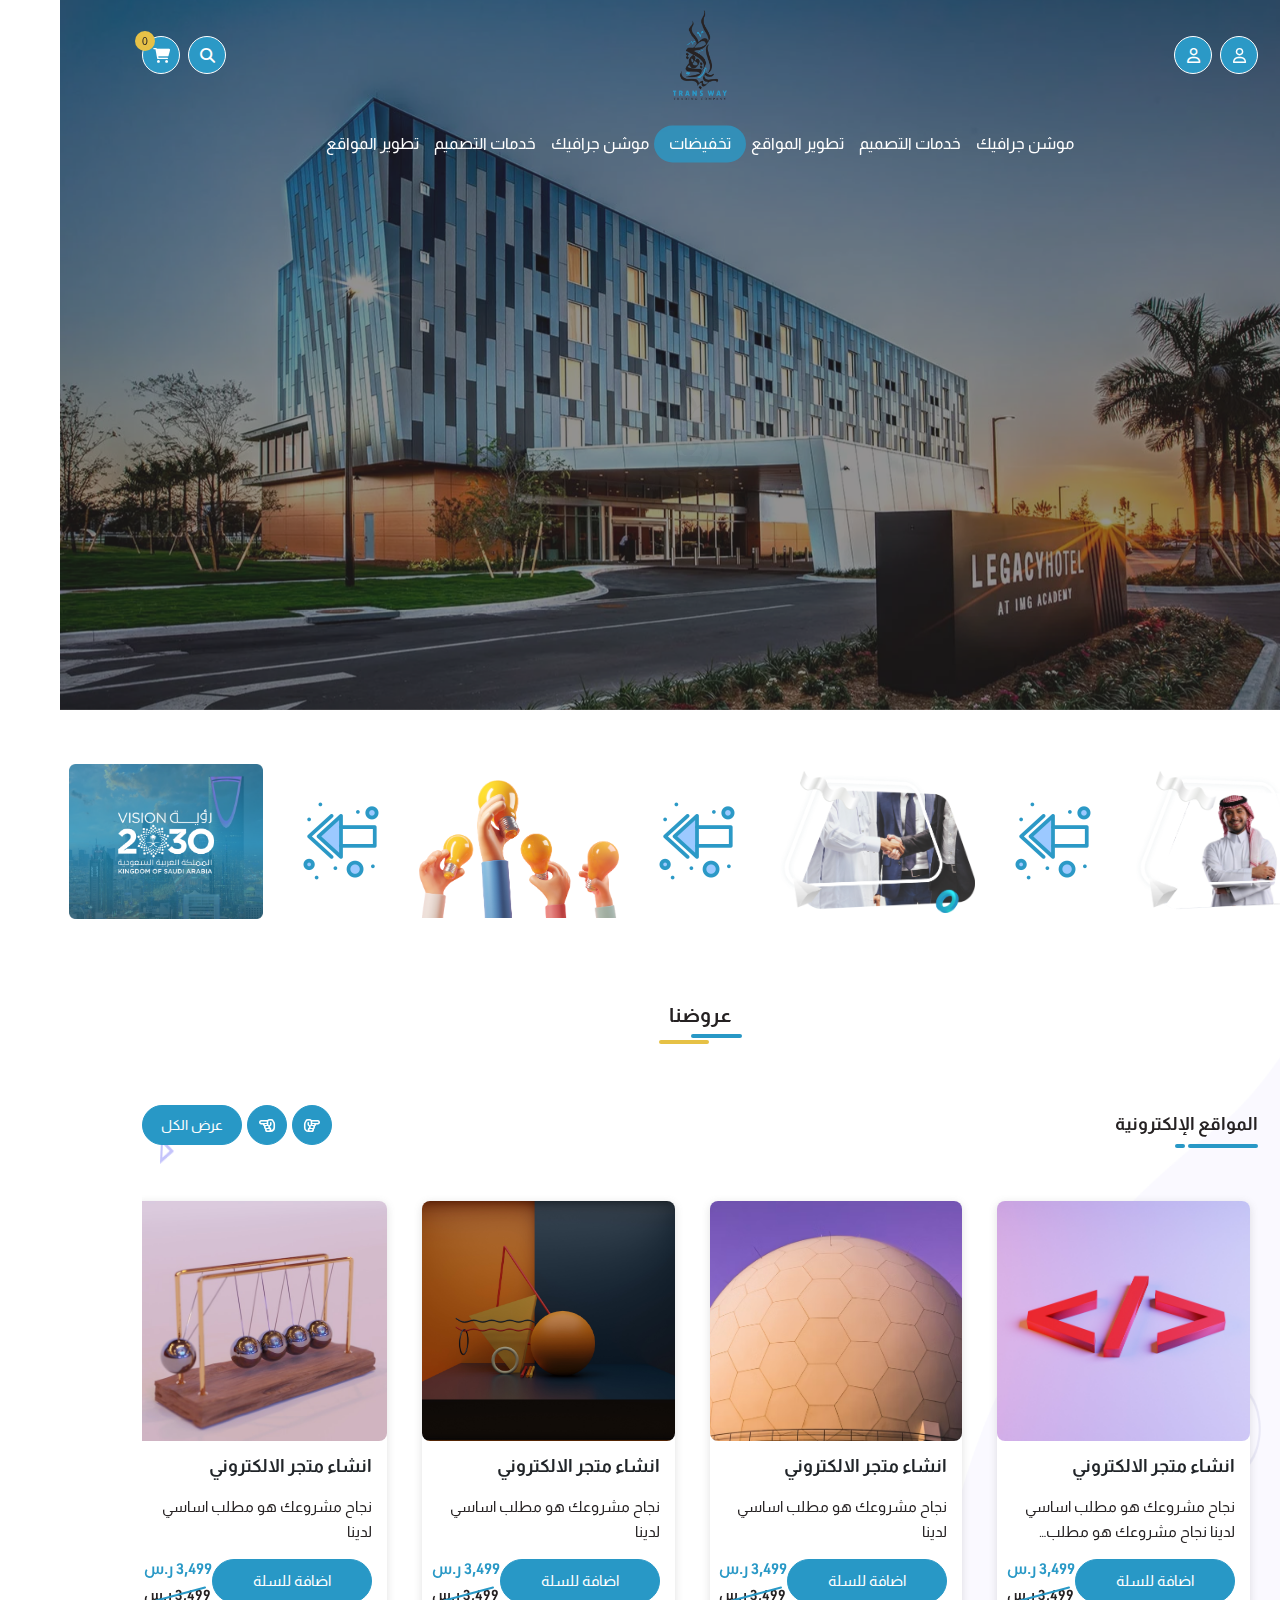
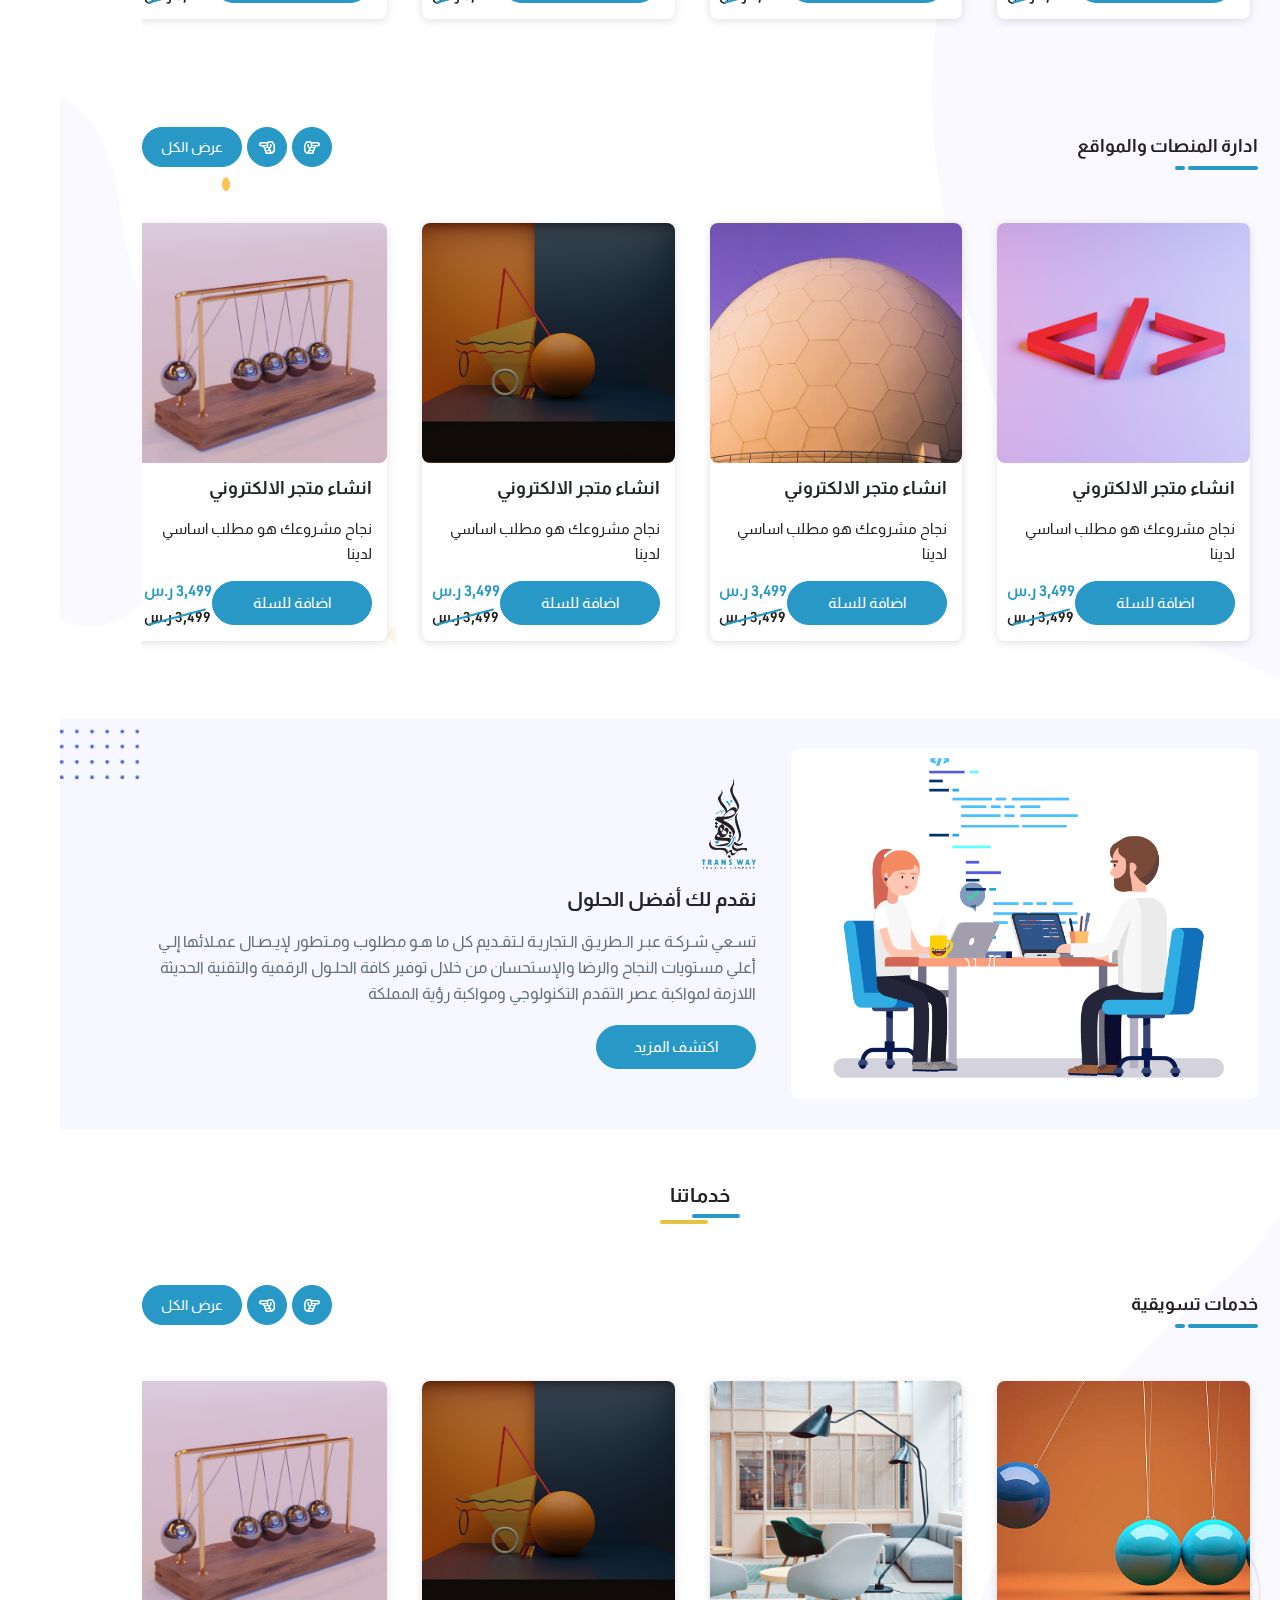
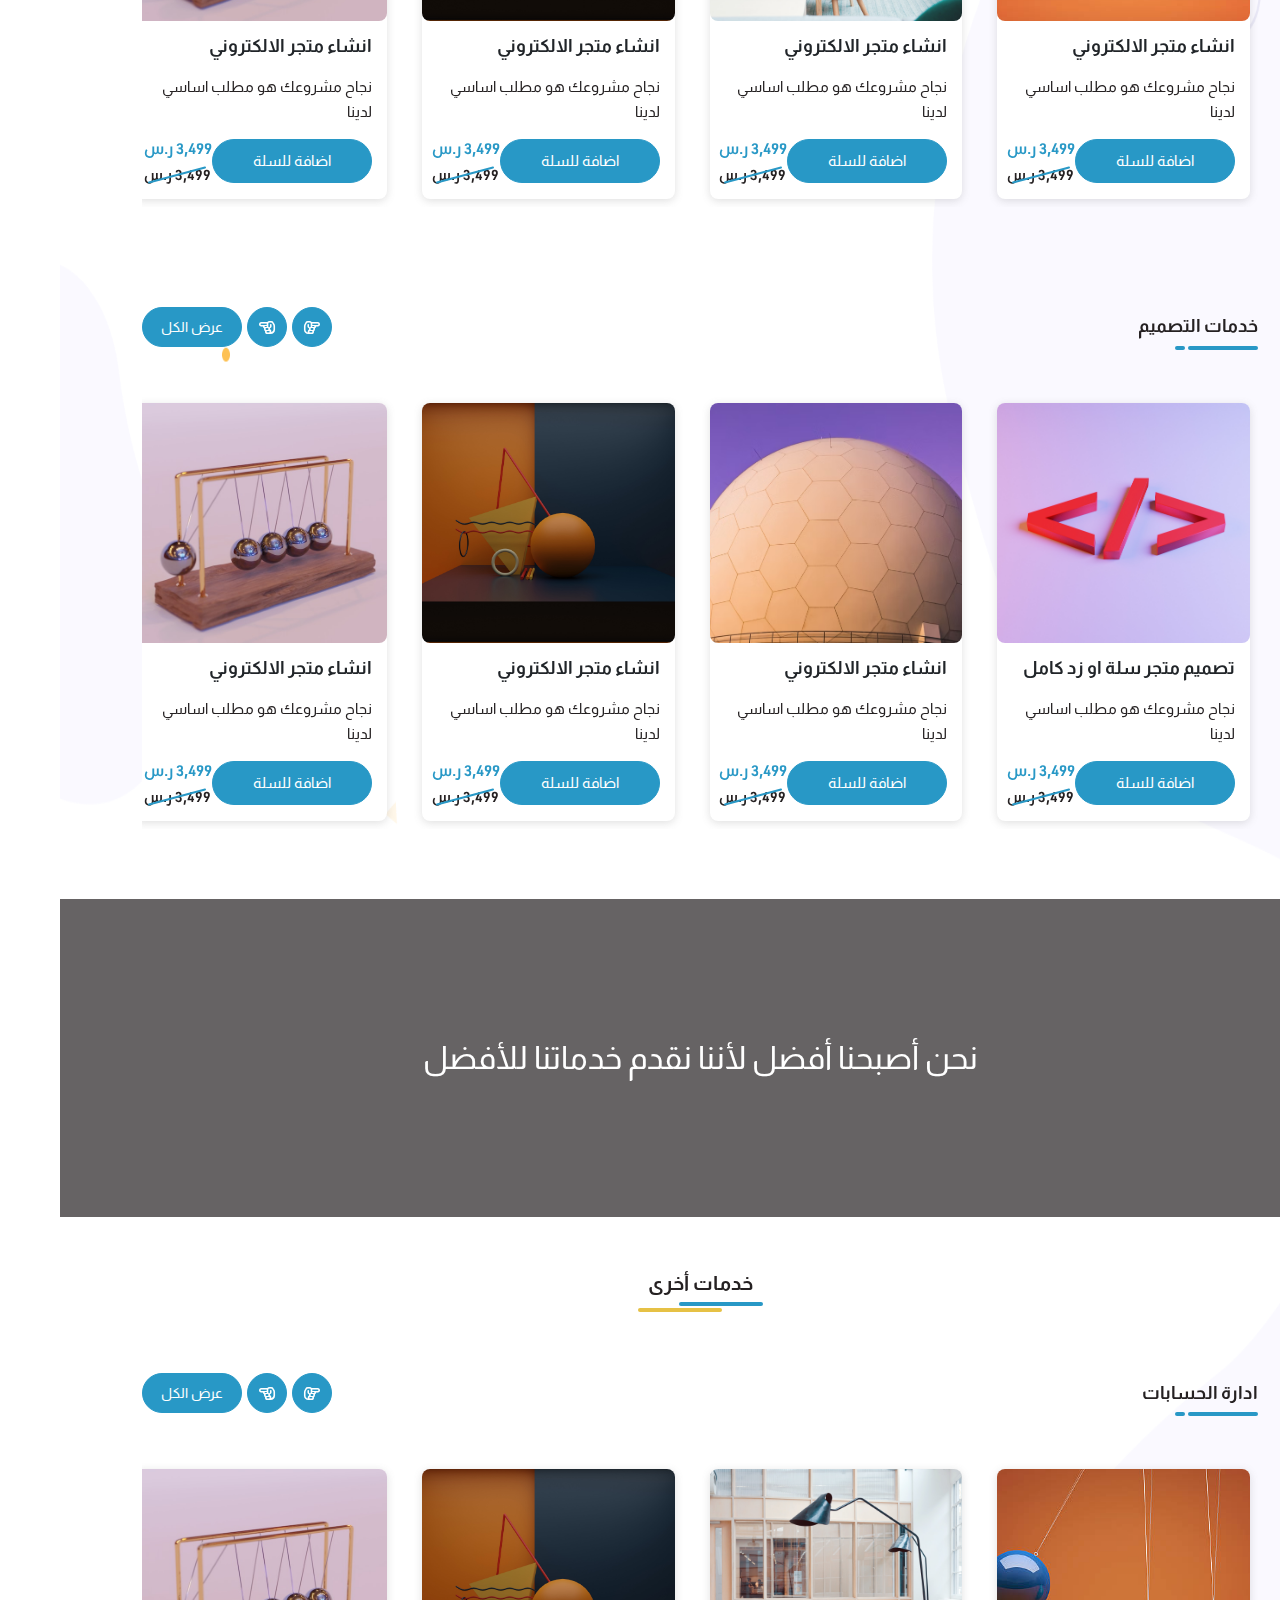
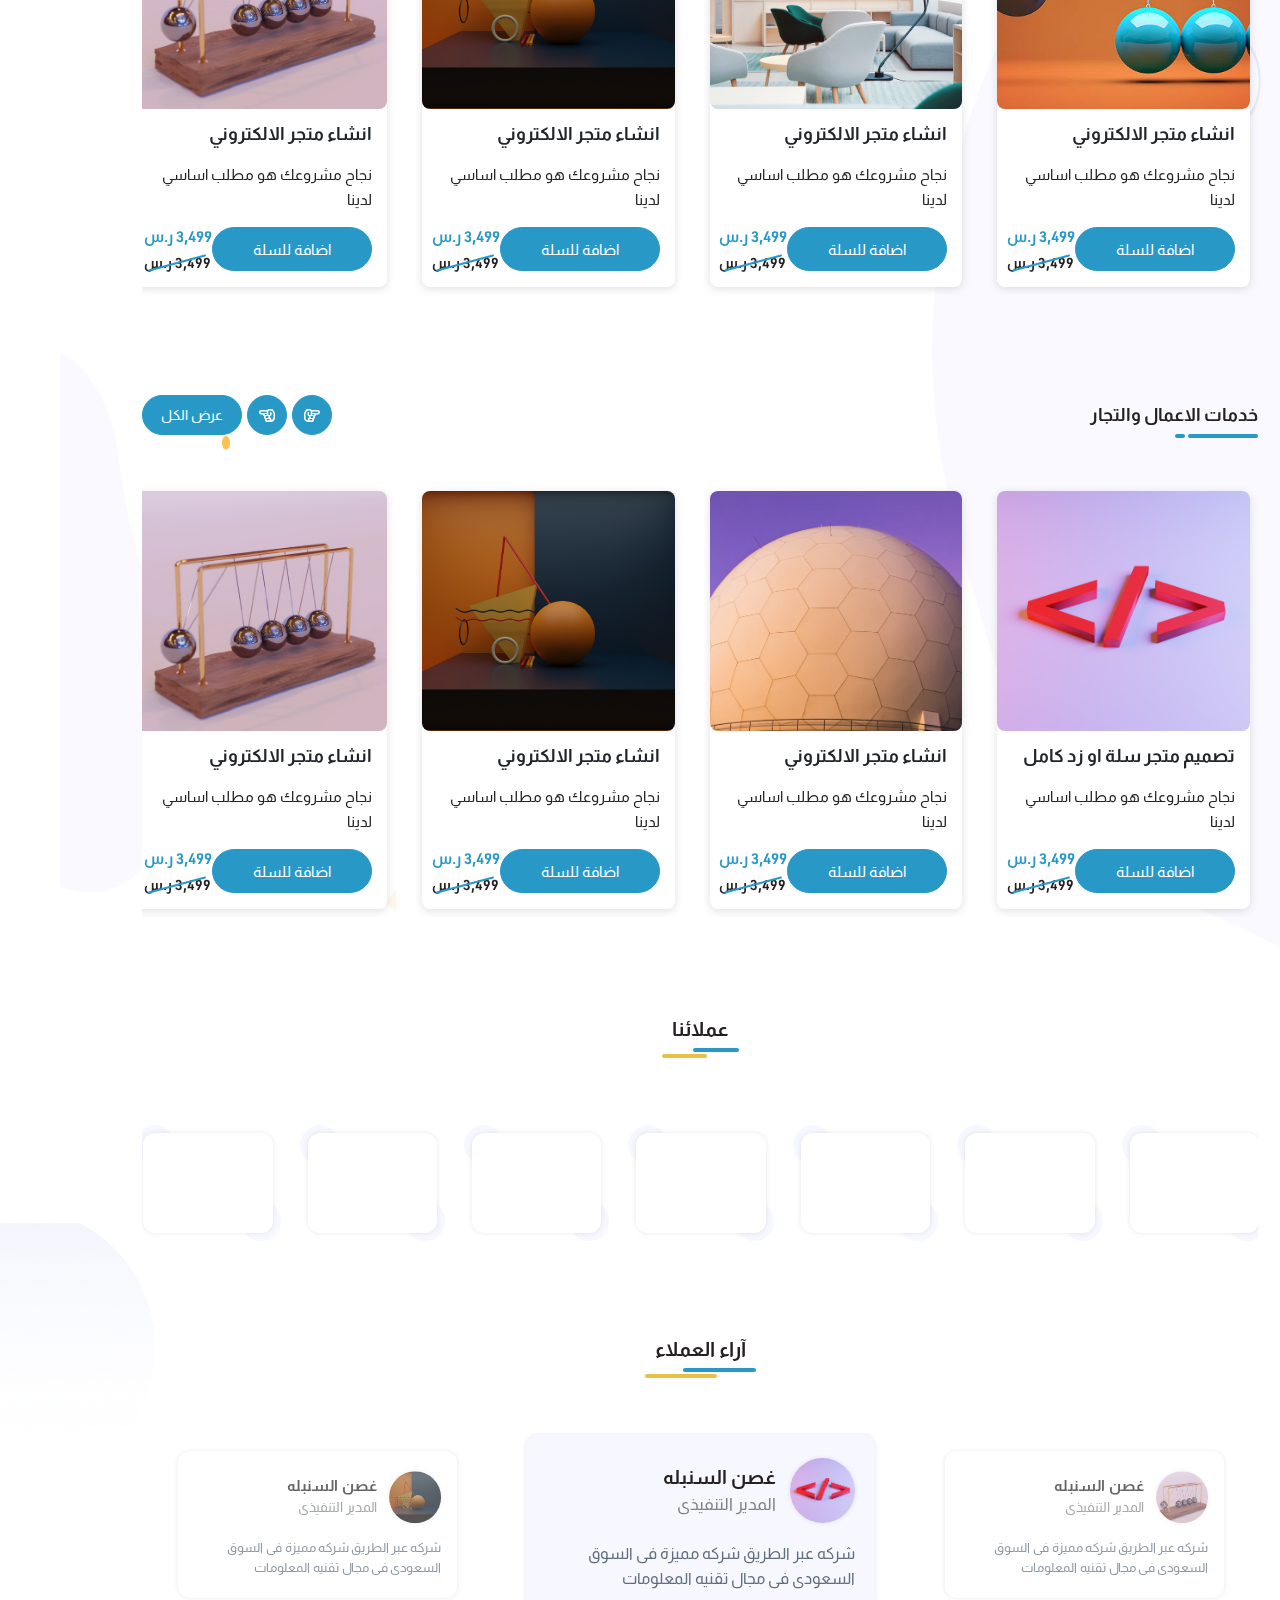
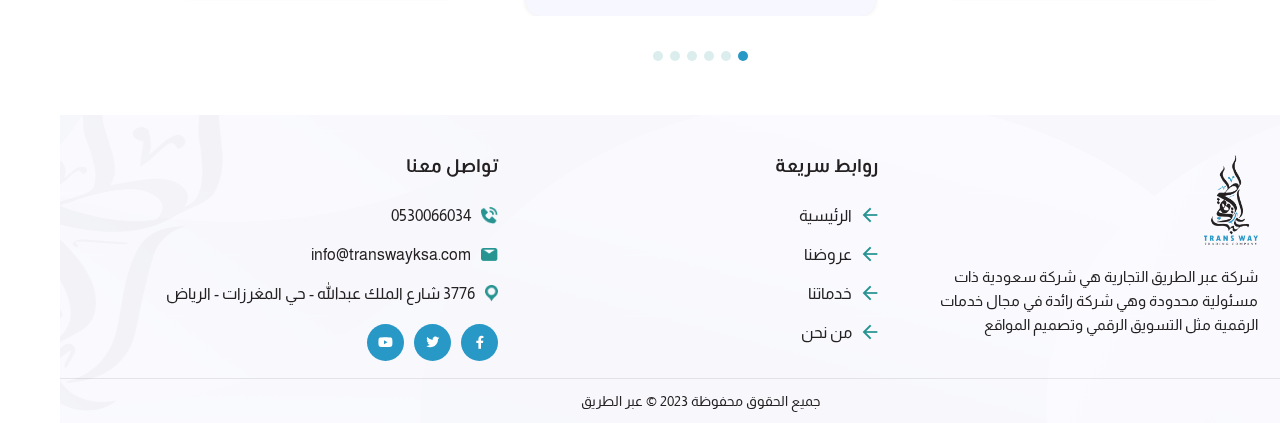
==== commit 47730a4b: "cart page" ====
--- a/index.html
+++ b/index.html
@@ -96,9 +96,9 @@
                             </form>
                         </div>
 
-                        <div class="nav-ic cart" id="cart" data-totalitems="0">
+                        <a href="cart.html" class="nav-ic cart" id="cart" data-totalitems="0">
                             <i class="fa-solid fa-cart-shopping ic"></i>
-                        </div>
+                        </a>
 
                         <div class="nav-ic side-open">
                             <i class="fa-solid fa-bars-staggered ic"></i>
@@ -178,7 +178,8 @@
 
 
     <!-- Start Offers Section -->
-    <section class="offers-sec sec-pt">
+    <section class="offers-sec position-relative sec-pt" id="offers">
+        <img src="./assets/imgs/bg3.png" alt="" class="background_img">
         <div class="container">
             <h2 class="main-title mb-5">عروضنا</h2>
 
@@ -495,7 +496,7 @@
 
 
     <!-- Start About Section -->
-    <div class="about-sec sec-padding">
+    <div class="about-sec sec-padding" id="about">
         <img src="./assets/imgs/Dotted Shape lg.png" alt="" class="bg_sec2">
         <div class="container">
 
@@ -521,7 +522,8 @@
 
 
     <!-- Start Services Section -->
-    <section class="Services-sec main-pt">
+    <section class="services-sec position-relative main-pt" id="services">
+        <img src="./assets/imgs/bg3.png" alt="" class="background_img">
         <div class="container">
             <h2 class="main-title mb-5">خدماتنا</h2>
 
@@ -849,7 +851,8 @@
 
 
     <!-- Start Services Section -->
-    <section class="Services-sec main-pt">
+    <section class="services-sec position-relative main-pt">
+        <img src="./assets/imgs/bg3.png" alt="" class="background_img">
         <div class="container">
             <h2 class="main-title mb-5">خدمات أخرى</h2>
 
@@ -1207,7 +1210,8 @@
 
 
     <!-- Start customer reviews Section -->
-    <div class="customer-reviews main-padding">
+    <div class="customer-reviews position-relative main-padding">
+        <img src="./assets/imgs/bg5.png" alt="" class="bottom_background">
         <div class="container">
 
             <h2 class="main-title mb-6">آراء العملاء</h2>
@@ -1350,19 +1354,19 @@
                                 </a>
                             </li>
                             <li class="foot-link">
-                                <a href="offers.html" class="link">
+                                <a href="index.html#offers" class="link">
                                     <img src="assets/imgs/icons/arrow_foot.png" alt="" class="ic">
                                     <span>عروضنا</span>
                                 </a>
                             </li>
                             <li class="foot-link">
-                                <a href="services.html" class="link">
+                                <a href="index.html#services" class="link">
                                     <img src="assets/imgs/icons/arrow_foot.png" alt="" class="ic">
                                     <span>خدماتنا</span>
                                 </a>
                             </li>
                             <li class="foot-link">
-                                <a href="about-us.html" class="link">
+                                <a href="index.html#about" class="link">
                                     <img src="assets/imgs/icons/arrow_foot.png" alt="" class="ic">
                                     <span>من نحن</span>
                                 </a>
--- a/assets/css/main.css
+++ b/assets/css/main.css
@@ -771,7 +771,7 @@
   display: flex;
   align-items: center;
   flex-wrap: wrap;
-  font-size: 13px;
+  font-size: 15px;
   color: #2898c6;
 }
 .breadcrumb-con .breadcrumb-m.active {
@@ -779,6 +779,100 @@
 }
 .breadcrumb-con .breadcrumb-m i {
   font-size: 11px;
+}
+
+/********************* Cart *********************/
+.flex-card {
+  display: flex;
+  gap: 25px;
+}
+@media screen and (max-width: 992px) {
+  .flex-card {
+    flex-direction: column;
+  }
+}
+@media screen and (max-width: 992px) {
+  .flex-card.stor-wrap {
+    flex-direction: column-reverse;
+  }
+}
+
+.flex-1 {
+  width: 366px;
+}
+@media screen and (max-width: 992px) {
+  .flex-1 {
+    width: 100%;
+  }
+}
+
+.flex-3 {
+  width: calc(100% - 366px);
+  overflow: hidden;
+}
+@media screen and (max-width: 992px) {
+  .flex-3 {
+    width: 100%;
+  }
+}
+
+.bg-light {
+  background-color: #FAFAFA;
+}
+
+.card-style {
+  background-color: #fff;
+  border-radius: 8px;
+  position: relative;
+  overflow: hidden;
+  transition: all 0.3s ease;
+}
+.card-style a.anchor {
+  position: absolute;
+  top: 0;
+  left: 0;
+  right: 0;
+  bottom: 0;
+}
+
+.card-padding {
+  padding: 23px;
+}
+@media screen and (max-width: 576px) {
+  .card-padding {
+    padding: 20px 15px;
+  }
+}
+@media screen and (max-width: 576px) {
+  .card-padding {
+    padding: 14px 12px;
+  }
+}
+
+.main-card-title {
+  font-size: 16px;
+  font-family: fontDemi;
+  min-height: 65px;
+  padding: 0 20px;
+  display: flex;
+  align-items: center;
+  justify-content: space-between;
+  color: #252122;
+  border-bottom: 1px solid #E5E5E5;
+  margin-bottom: 0;
+}
+@media screen and (max-width: 576px) {
+  .main-card-title {
+    padding: 0 12px;
+    min-height: 58px;
+  }
+}
+
+.main-form-title {
+  font-size: 18px;
+  color: #6c757d;
+  border-bottom: 1px solid #F0F2F7;
+  padding: 20px;
 }
 
 /********************* iti__selected-flag *************/
@@ -983,7 +1077,7 @@
   align-items: center;
   gap: 8px;
   border-radius: 45px;
-  background-color: #EEEEEE;
+  background-color: #F0F0F4;
   min-height: 34px;
 }
 html[lang=en] .copy-item {
@@ -1033,7 +1127,7 @@
 }
 
 .not-price {
-  font-size: 15px;
+  font-size: 14px;
   position: relative;
   font-family: fontDemi;
   color: #252122;
@@ -1250,8 +1344,8 @@
 }
 
 .sm-btn {
-  background-color: #3DB9B4;
-  font-size: 15px;
+  background-color: #2898c6;
+  font-size: 17px;
   border: none;
   outline: none;
   border-radius: 50%;
@@ -1348,10 +1442,6 @@
   background-color: #fff;
 }
 
-.bg-light {
-  background-color: #dbeded;
-}
-
 .bg-smain {
   background-color: #d8e8ef;
 }
@@ -1441,6 +1531,26 @@
   line-height: 1.7;
 }
 
+.background_img {
+  position: absolute;
+  top: 0;
+  left: 0;
+  width: 100%;
+  height: 100%;
+  opacity: 0.7;
+  z-index: -1;
+}
+
+.bottom_background {
+  position: absolute;
+  top: -60px;
+  left: -60px;
+  max-width: 100%;
+  max-height: 100%;
+  opacity: 0.7;
+  z-index: -1;
+}
+
 .main-bb {
   border-bottom: 1px solid rgba(37, 33, 34, 0.2) !important;
 }
@@ -1475,7 +1585,7 @@
 }
 
 .fs-17 {
-  font-size: 17px;
+  font-size: 17px !important;
 }
 
 .fs-18 {
@@ -4124,5 +4234,369 @@
 }
 
 /********************* End reviews section *********************/
-/********************* Start form section *********************/
-/********************* End form section *********************//*# sourceMappingURL=main.css.map */+/********************* Start Cart section *********************/
+.code-inputs .main-input {
+  display: flex;
+  align-items: center;
+  gap: 10px;
+}
+.code-inputs .main-input .input-me {
+  min-height: 42px !important;
+  border-radius: 5px;
+}
+.code-inputs .main-input .main-btn {
+  height: 42px;
+  border-radius: 5px;
+}
+.code-inputs.lg .main-input .input-me {
+  min-height: 48px !important;
+}
+.code-inputs.lg .main-input .main-btn {
+  height: 48px;
+}
+
+.pro-buy-item {
+  border-bottom: 1px solid #E5E5E5;
+}
+.pro-buy-item:last-of-type {
+  border-bottom: none;
+}
+.pro-buy-item .pro-buy-top {
+  display: flex;
+  gap: 20px;
+  flex-wrap: wrap;
+  position: relative;
+}
+@media screen and (max-width: 768px) {
+  .pro-buy-item .pro-buy-top {
+    gap: 15px;
+  }
+}
+@media screen and (max-width: 425px) {
+  .pro-buy-item .pro-buy-top {
+    gap: 10px;
+    align-items: center;
+  }
+}
+.pro-buy-item .pro-buy-top .img {
+  width: 170px;
+  height: 150px;
+  position: relative;
+  border-radius: 8px;
+  overflow: hidden;
+  flex-shrink: 0;
+}
+@media screen and (max-width: 768px) {
+  .pro-buy-item .pro-buy-top .img {
+    width: 160px;
+    height: 100px;
+  }
+}
+.pro-buy-item .pro-buy-top .img.sm {
+  width: 160px;
+  height: 130px;
+}
+.pro-buy-item .pro-buy-top .img .buy-img {
+  width: 100%;
+  height: 100%;
+  -o-object-fit: cover;
+     object-fit: cover;
+  transition: all 0.3s ease;
+}
+.pro-buy-item .pro-buy-top .pro-buy-content {
+  flex: 1;
+}
+@media screen and (max-width: 425px) {
+  .pro-buy-item .pro-buy-top .pro-buy-content {
+    width: 100%;
+    flex: auto;
+  }
+}
+.pro-buy-item .pro-buy-top .pro-buy-content .pro-buy-head {
+  display: flex;
+  align-items: center;
+  justify-content: space-between;
+  margin-bottom: 10px;
+  width: 100%;
+}
+.pro-buy-item .pro-buy-top .pro-buy-content .pro-buy-head .title {
+  font-size: 17px;
+  font-weight: 700;
+}
+@media screen and (max-width: 576px) {
+  .pro-buy-item .pro-buy-top .pro-buy-content .pro-buy-head .title {
+    width: auto;
+  }
+}
+@media screen and (max-width: 425px) {
+  .pro-buy-item .pro-buy-top .pro-buy-content .pro-buy-head .title {
+    font-size: 14px;
+  }
+}
+.pro-buy-item .pro-buy-top .pro-buy-content .pro-buy-head .title.lg {
+  font-size: 16px;
+  font-family: fontDemi;
+}
+.pro-buy-item .pro-buy-top .pro-buy-content .pro-buy-head .sm-btn {
+  flex-shrink: 0;
+}
+.pro-buy-item .pro-buy-top .pro-buy-content .pro-buy-head .pro-icon {
+  color: #2898c6;
+  font-size: 16px;
+}
+@media screen and (max-width: 768px) {
+  .pro-buy-item .pro-buy-top .pro-buy-content .pro-buy-head .pro-icon {
+    display: none;
+  }
+}
+.pro-buy-item .pro-buy-top .pro-buy-content .buy-buttons {
+  display: flex;
+  align-items: center;
+  gap: 18px;
+  margin-top: 14px;
+}
+.pro-buy-item .pro-buy-top .pro-buy-content .buy-buttons .buy-btn {
+  padding: 0;
+  font-size: 16px;
+  color: #6c757d;
+  display: flex;
+  align-items: center;
+  gap: 7px;
+  cursor: pointer;
+  background-color: transparent;
+  outline: none;
+}
+.pro-buy-item .pro-buy-top .pro-buy-content .buy-buttons .buy-btn.blue .ic {
+  color: #2898c6;
+}
+.pro-buy-item .pro-buy-top .pro-buy-content .buy-buttons .buy-btn.red {
+  color: #EC2F2F;
+}
+.pro-buy-item .pro-buy-down {
+  font-size: 15px;
+  margin-top: 15px;
+  color: #6c757d;
+  width: 400px;
+  line-height: 1.7;
+}
+@media screen and (max-width: 576px) {
+  .pro-buy-item .pro-buy-down {
+    width: 100%;
+  }
+}
+.pro-buy-item:hover .buy-img {
+  transform: rotate(-3deg) scale(1.1);
+}
+
+.summary-item {
+  display: flex;
+  align-items: center;
+  justify-content: space-between;
+  gap: 8px;
+  background-color: #fff;
+  padding: 24px 22px;
+}
+.summary-item:nth-child(even) {
+  padding: 15px 22px;
+  background-color: #FAFAFA;
+}
+.summary-item .first {
+  color: #6c757d;
+  font-size: 16px;
+  font-family: fontMed;
+}
+.summary-item .second {
+  color: #2898c6;
+  font-family: fontDemi;
+  font-size: 15px;
+}
+.summary-item.total .first {
+  font-family: fontDemi;
+  color: #252122;
+}
+
+.done-section {
+  display: flex;
+  flex-direction: column;
+  align-items: center;
+  gap: 35px;
+}
+.done-section .done-img {
+  width: 205px;
+  height: 105px;
+}
+@media screen and (max-width: 425px) {
+  .done-section .done-img {
+    width: 175px;
+    height: 86px;
+  }
+}
+@media screen and (max-width: 375px) {
+  .done-section .done-img {
+    width: 165px;
+    height: 80px;
+  }
+}
+.done-section .done-text {
+  font-size: 20px;
+  color: #6c757d;
+  font-family: fontDemi;
+}
+
+/********************* End Cart section *********************/
+/********************* Start Payment section *********************/
+/************* Start payment Section *************/
+.payment-items {
+  display: flex;
+  flex-wrap: wrap;
+  gap: 18px;
+}
+
+.payment-item .payment-input {
+  display: none;
+}
+
+.payment-item .payment-input:checked + .payment-label {
+  background-color: #fff;
+  border-color: #2898c6;
+}
+
+.payment-item .payment-input:checked + .payment-label .circle {
+  background-color: #2898c6;
+}
+
+.payment-item .payment-input:checked + .payment-label .circle::after {
+  opacity: 1;
+}
+
+.payment-item .payment-input:checked + .payment-label {
+  background-color: #fff;
+  border-color: #2898c6;
+}
+
+.payment-item .payment-label {
+  padding: 14px 15px;
+  display: flex;
+  align-items: center;
+  justify-content: space-between;
+  gap: 30px;
+  background-color: #f7f7ff;
+  cursor: pointer;
+  border-radius: 6px;
+  border: 1px solid transparent;
+  transition: all 0.4s ease;
+}
+
+.payment-item .payment-label .right {
+  display: flex;
+  align-items: center;
+  gap: 14px;
+}
+
+.payment-item .payment-label .right .payment-img {
+  width: 28px;
+  height: 25px;
+}
+
+.payment-item .payment-label .right .name {
+  color: #3b3b3b;
+  font-size: 16px;
+  margin-bottom: 3px;
+  display: block;
+}
+
+.payment-item .payment-label .right .text {
+  color: #989898;
+  font-size: 12px;
+}
+
+.payment-item .payment-label .circle {
+  border-radius: 50%;
+  width: 22px;
+  height: 22px;
+  background-color: #fff;
+  border: 1px solid #2898c6;
+  cursor: pointer;
+  position: relative;
+  transition: all 0.4s ease;
+}
+
+.payment-item .payment-label .circle::after {
+  content: "";
+  height: 6px;
+  width: 11px;
+  border-left: 3px solid #fff;
+  border-bottom: 3px solid #fff;
+  border-radius: 1px;
+  position: absolute;
+  left: 50%;
+  top: 50%;
+  transform: translate(-50%, -60%) rotate(-45deg);
+  transform-origin: center center;
+  opacity: 0;
+  transition: all 0.3s ease;
+}
+
+@media screen and (max-width: 425px) {
+  .payment-item {
+    width: 100%;
+  }
+  .payment-item .payment-label {
+    padding: 18px 14px;
+    width: 100%;
+  }
+  .payment-item .payment-label .right .name {
+    font-size: 15px;
+  }
+}
+/********************* End Payment section *********************/
+/********************* Start Done section *********************/
+.done-sec {
+  box-shadow: none !important;
+}
+.done-sec .done-img {
+  max-width: 340px;
+  max-height: 340px;
+  margin-bottom: 25px;
+}
+@media screen and (max-width: 576px) {
+  .done-sec .done-img {
+    max-height: 235px;
+    max-width: 220px;
+  }
+}
+.done-sec .title {
+  font-size: 24px;
+  color: #252122;
+  display: flex;
+  justify-content: center;
+  align-items: center;
+  gap: 8px;
+  margin-bottom: 12px;
+  font-family: fontDemi;
+}
+@media screen and (max-width: 576px) {
+  .done-sec .title {
+    font-size: 20px;
+  }
+}
+.done-sec .title .title-ic {
+  max-width: 24px;
+}
+@media screen and (max-width: 576px) {
+  .done-sec .title .title-ic {
+    max-width: 20px;
+  }
+}
+.done-sec .info {
+  margin-bottom: 25px;
+  line-height: 1.6;
+  font-size: 16px;
+}
+@media screen and (max-width: 576px) {
+  .done-sec .info {
+    font-size: 15px;
+  }
+}
+
+/********************* End Done section *********************//*# sourceMappingURL=main.css.map */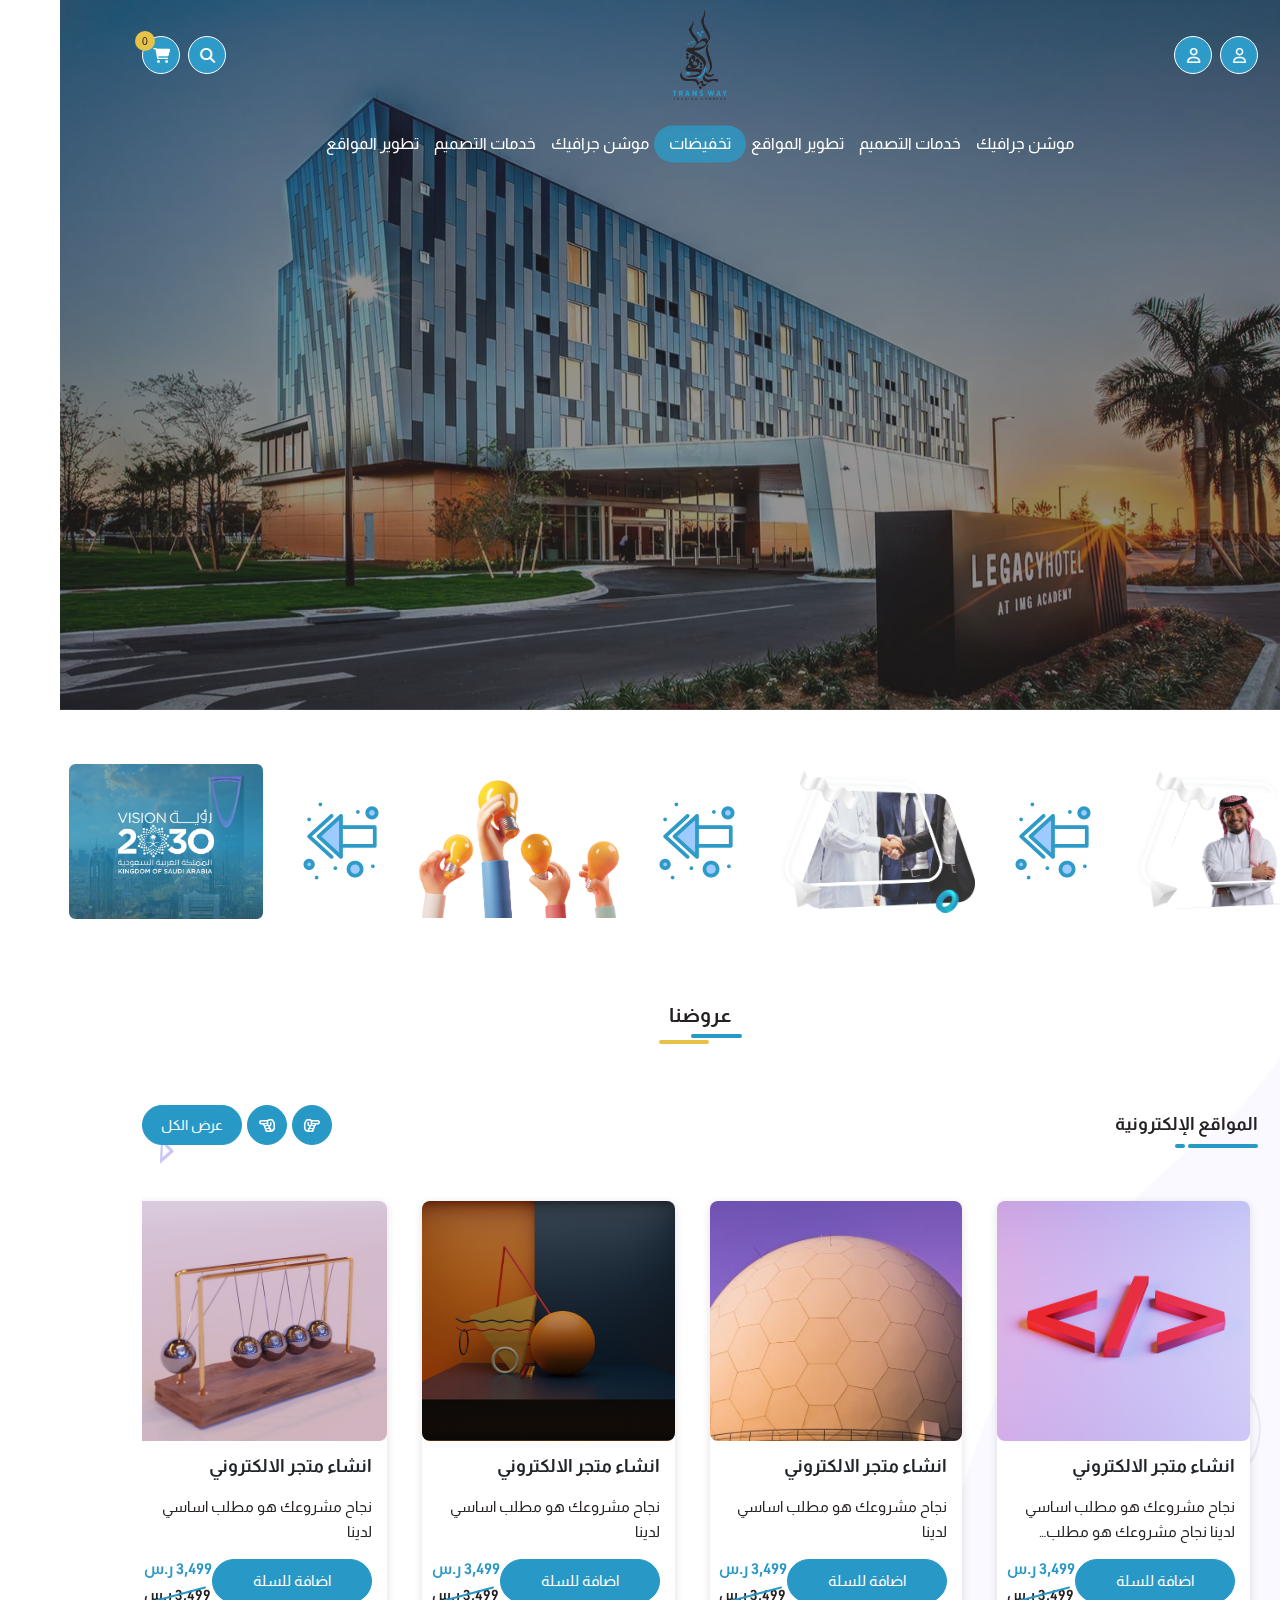
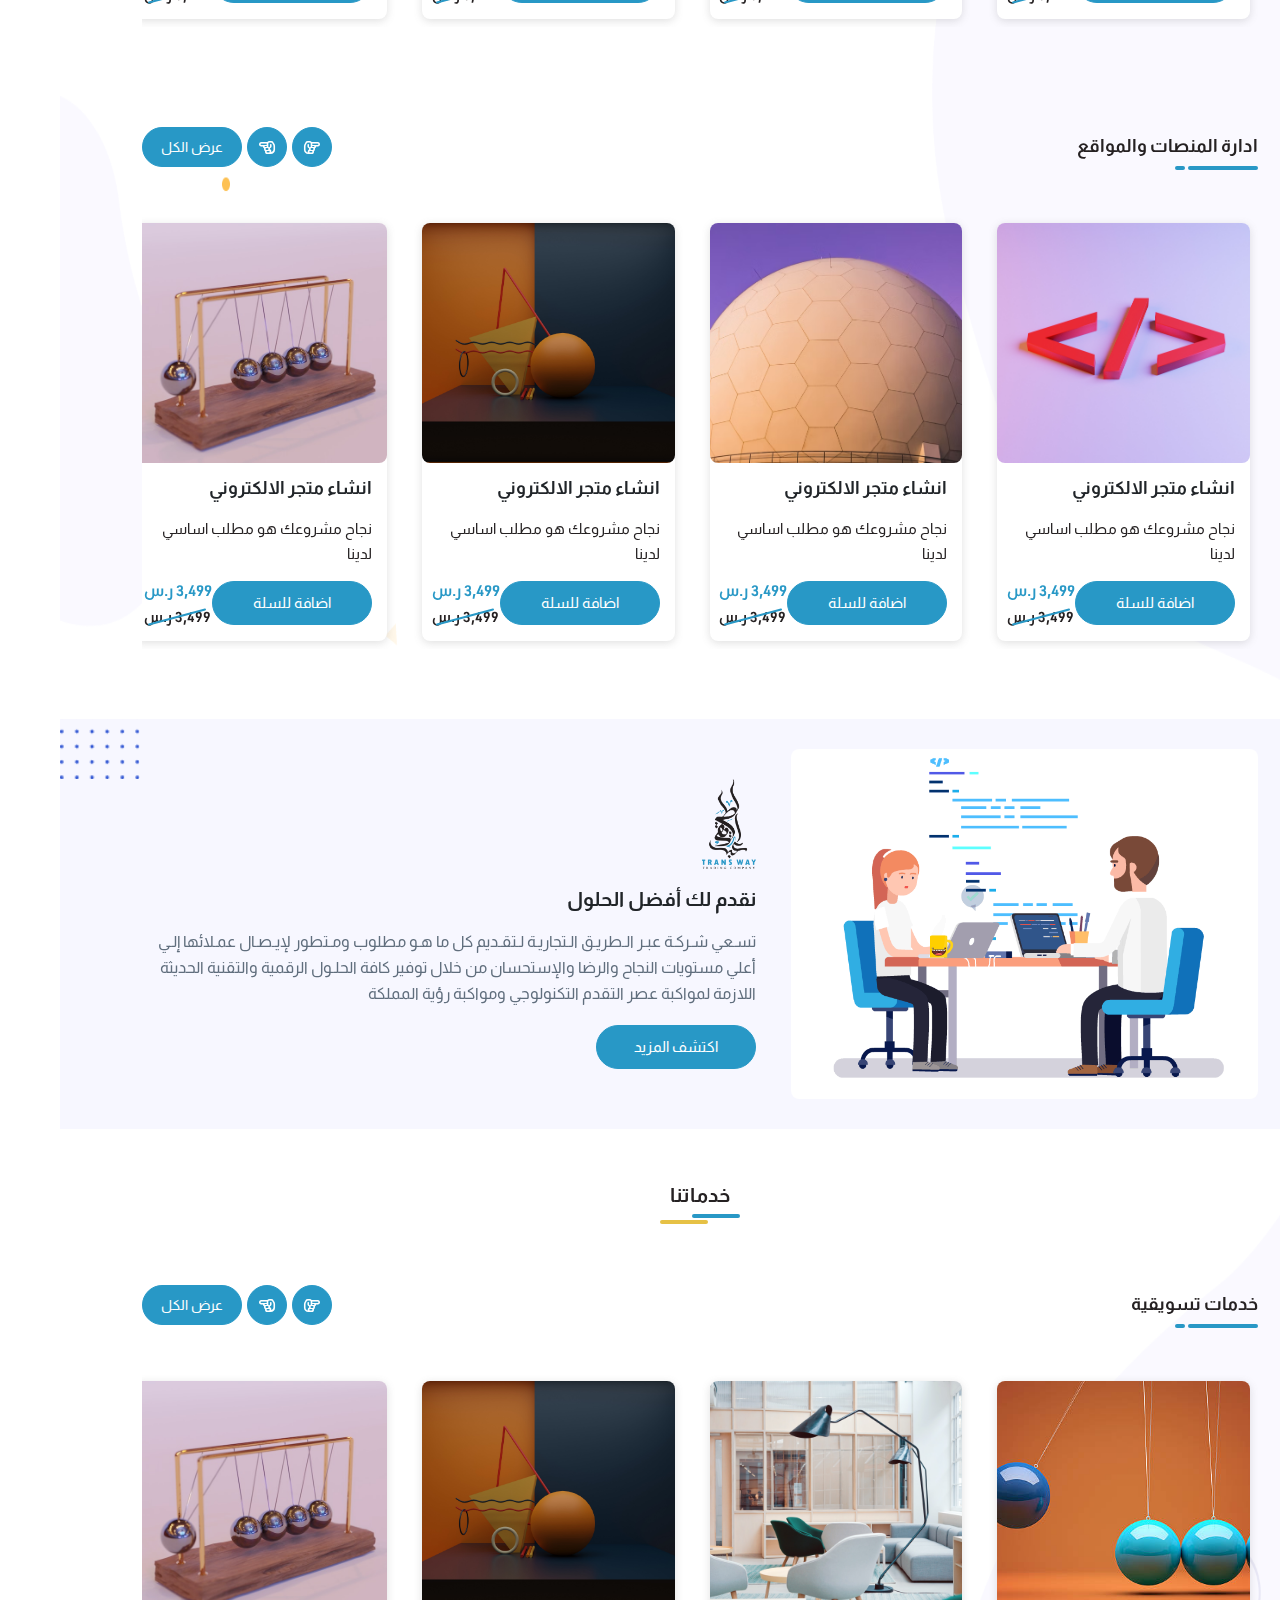
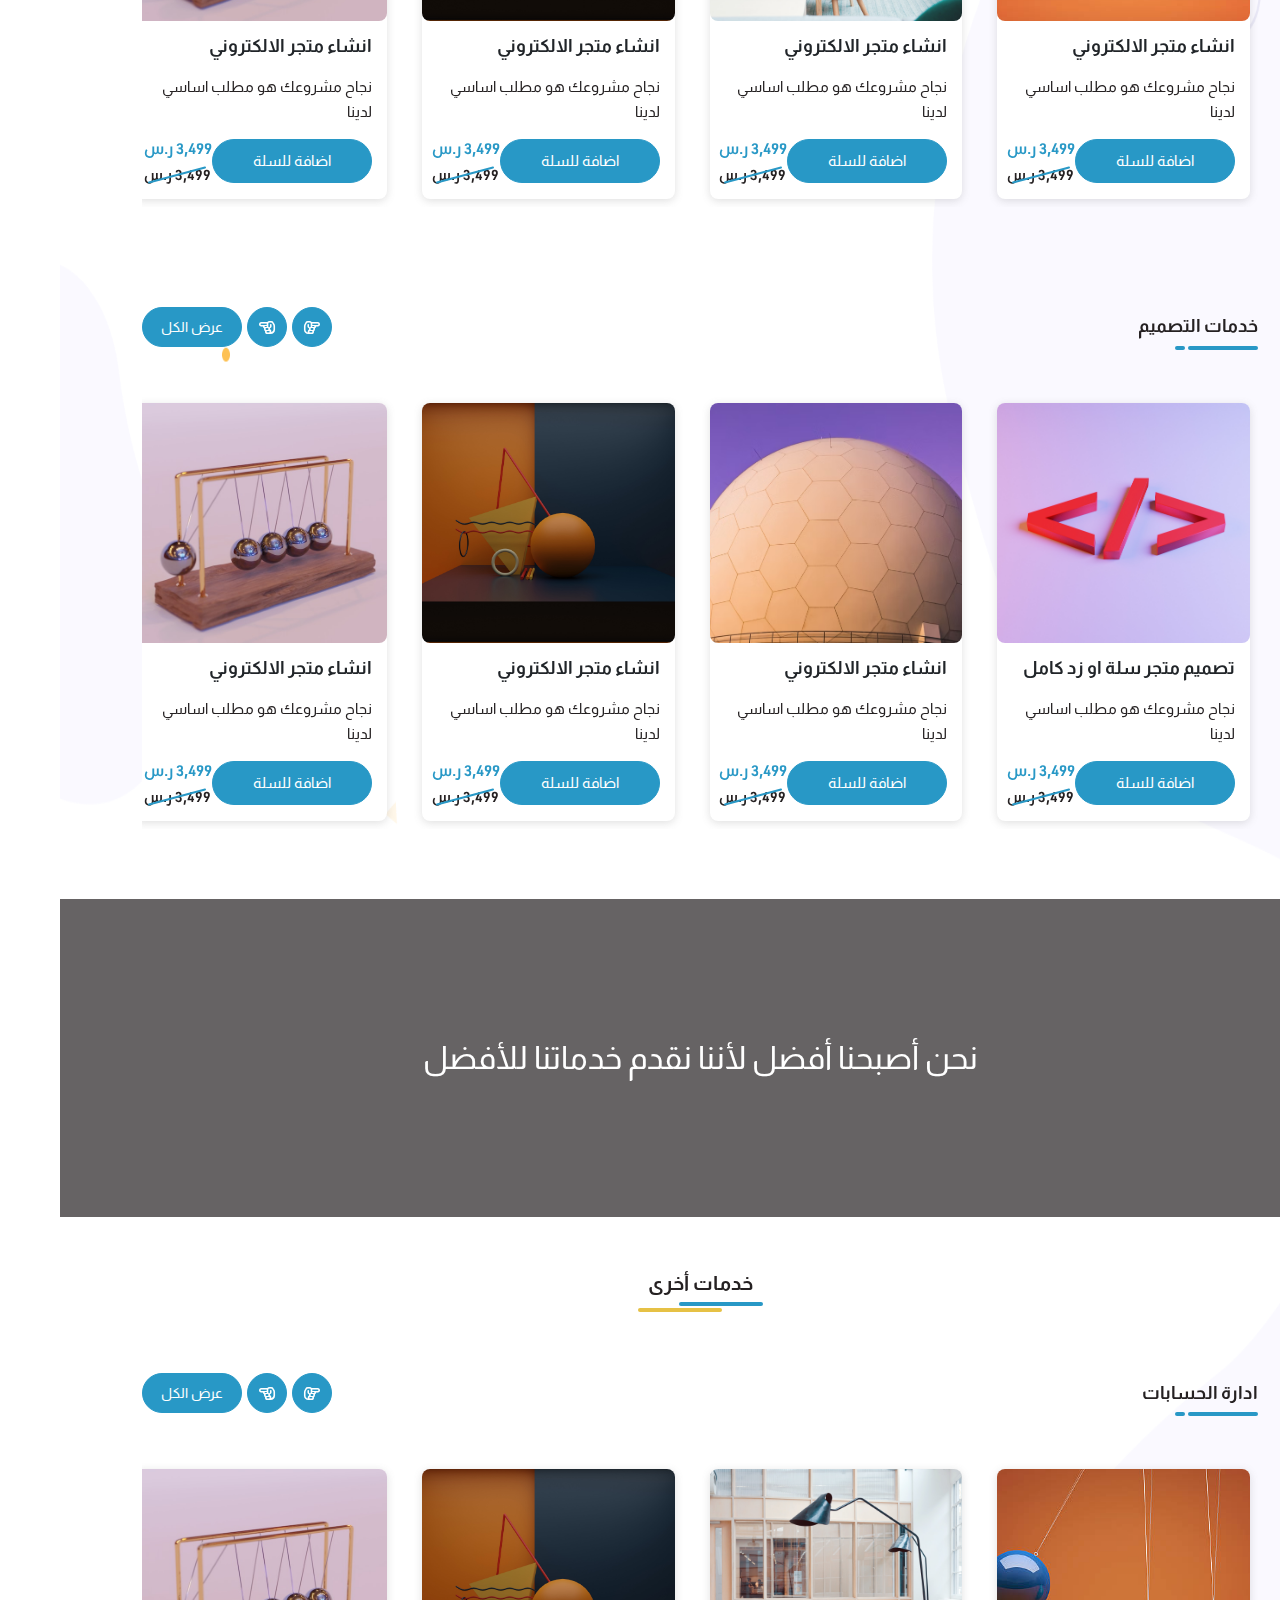
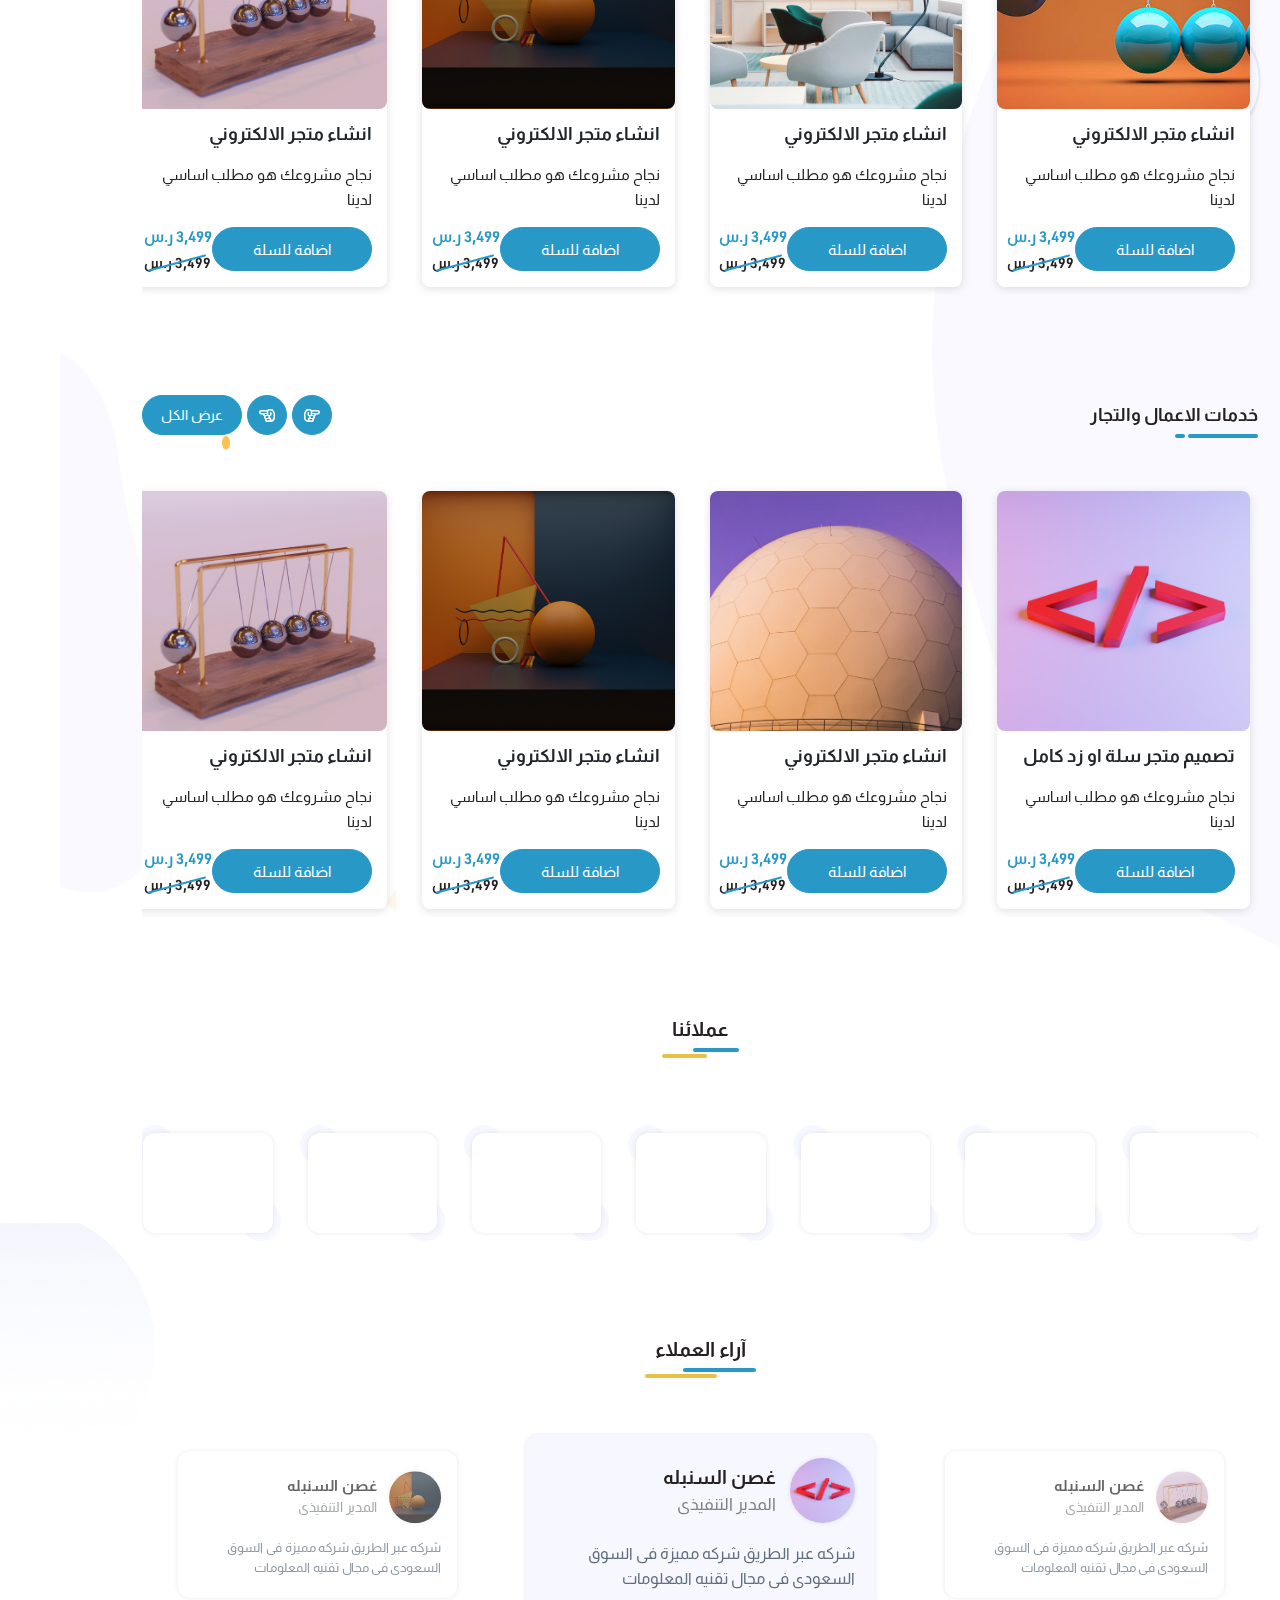
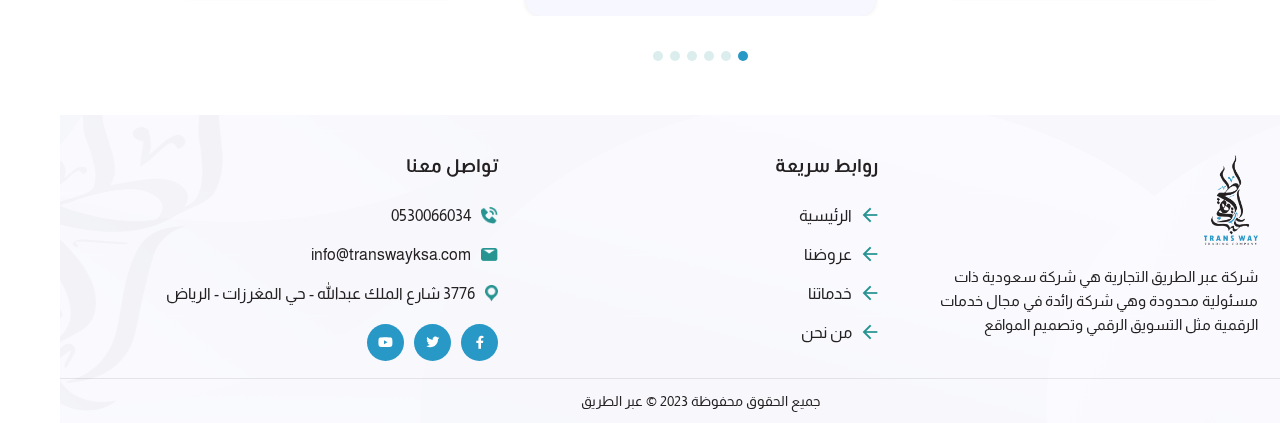
==== commit ccc08a65: "cart page 2" ====
--- a/index.html
+++ b/index.html
@@ -511,7 +511,7 @@
                         أعلي مستويات النجاح والرضا والإستحسان من خلال توفير كافة الحلـول الرقمية والتقنية الحديثة
                         اللازمة لمواكبة عصر التقدم التكنولوجي ومواكبة رؤية المملكة
                     </p>
-                    <a href="services.html" class="main-btn up">اكتشف المزيد</a>
+                    <a href="#services" class="main-btn up">اكتشف المزيد</a>
                 </div>
             </div>
 
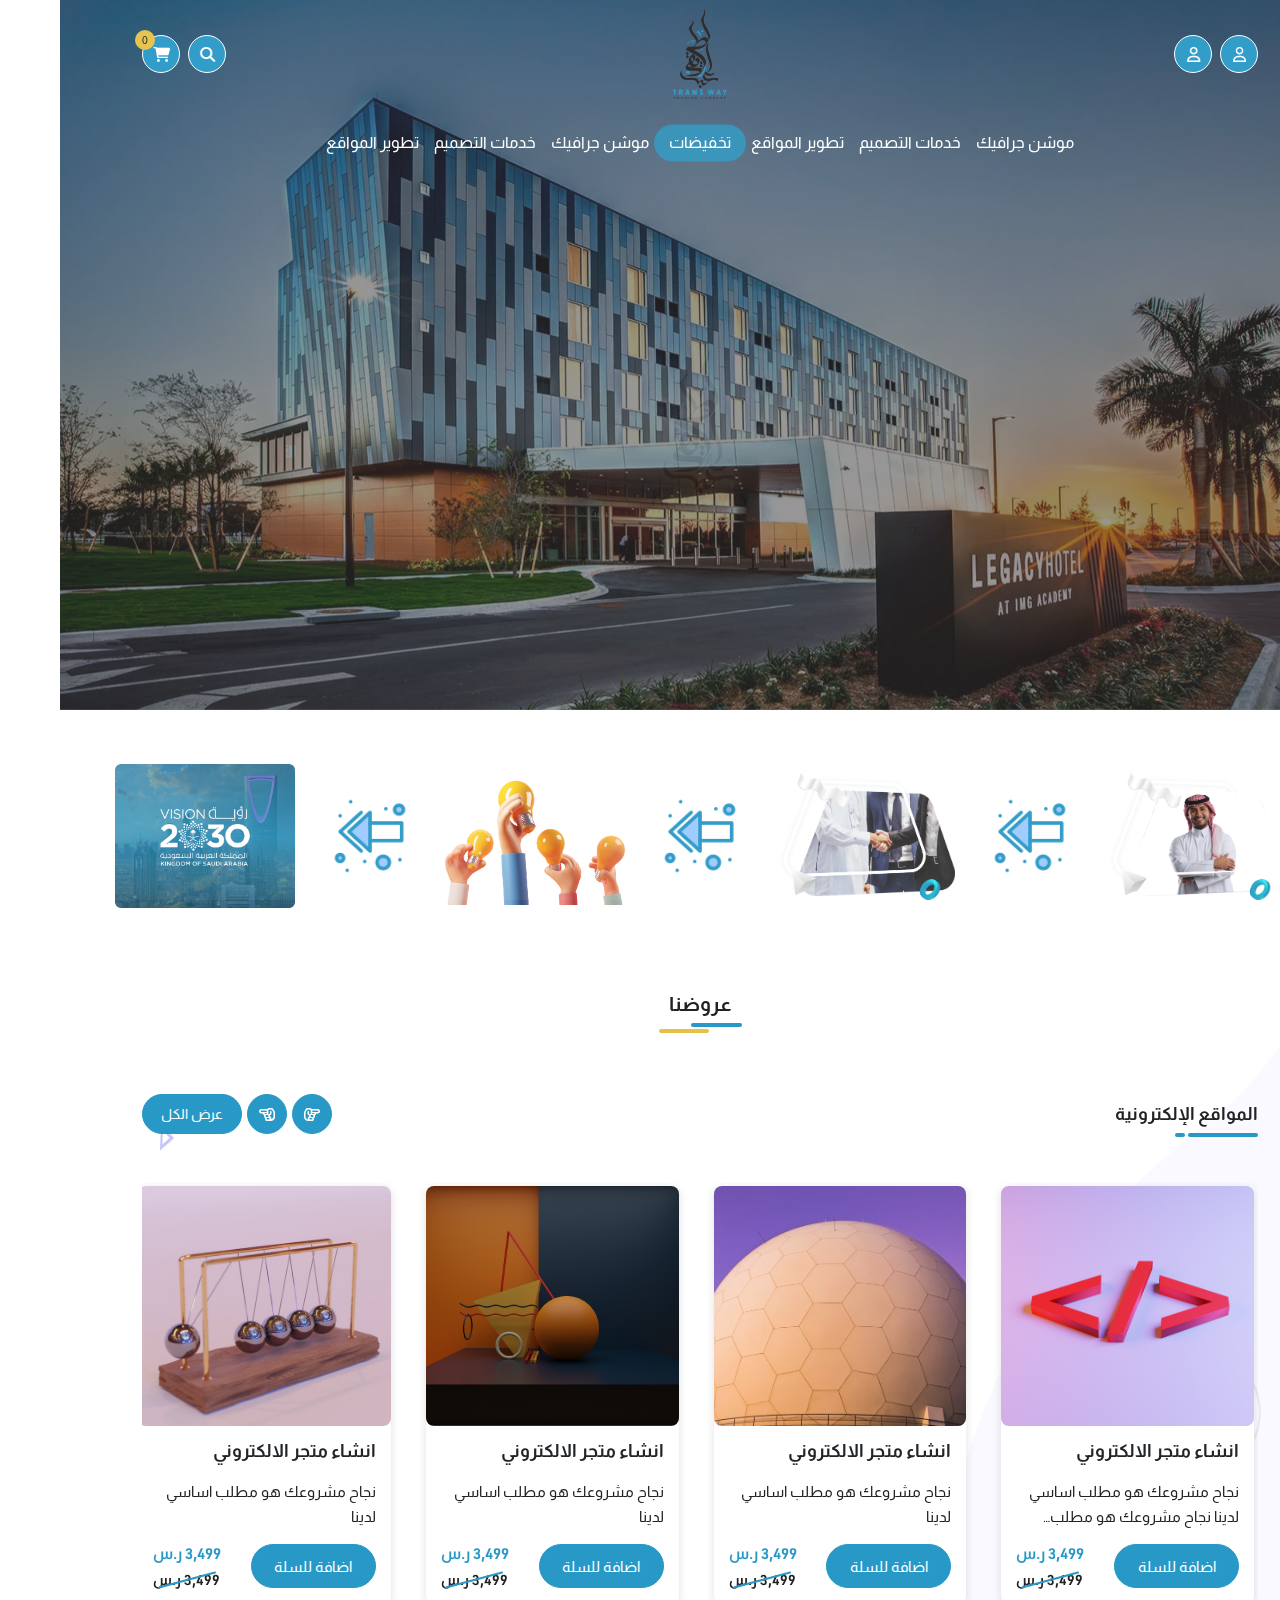
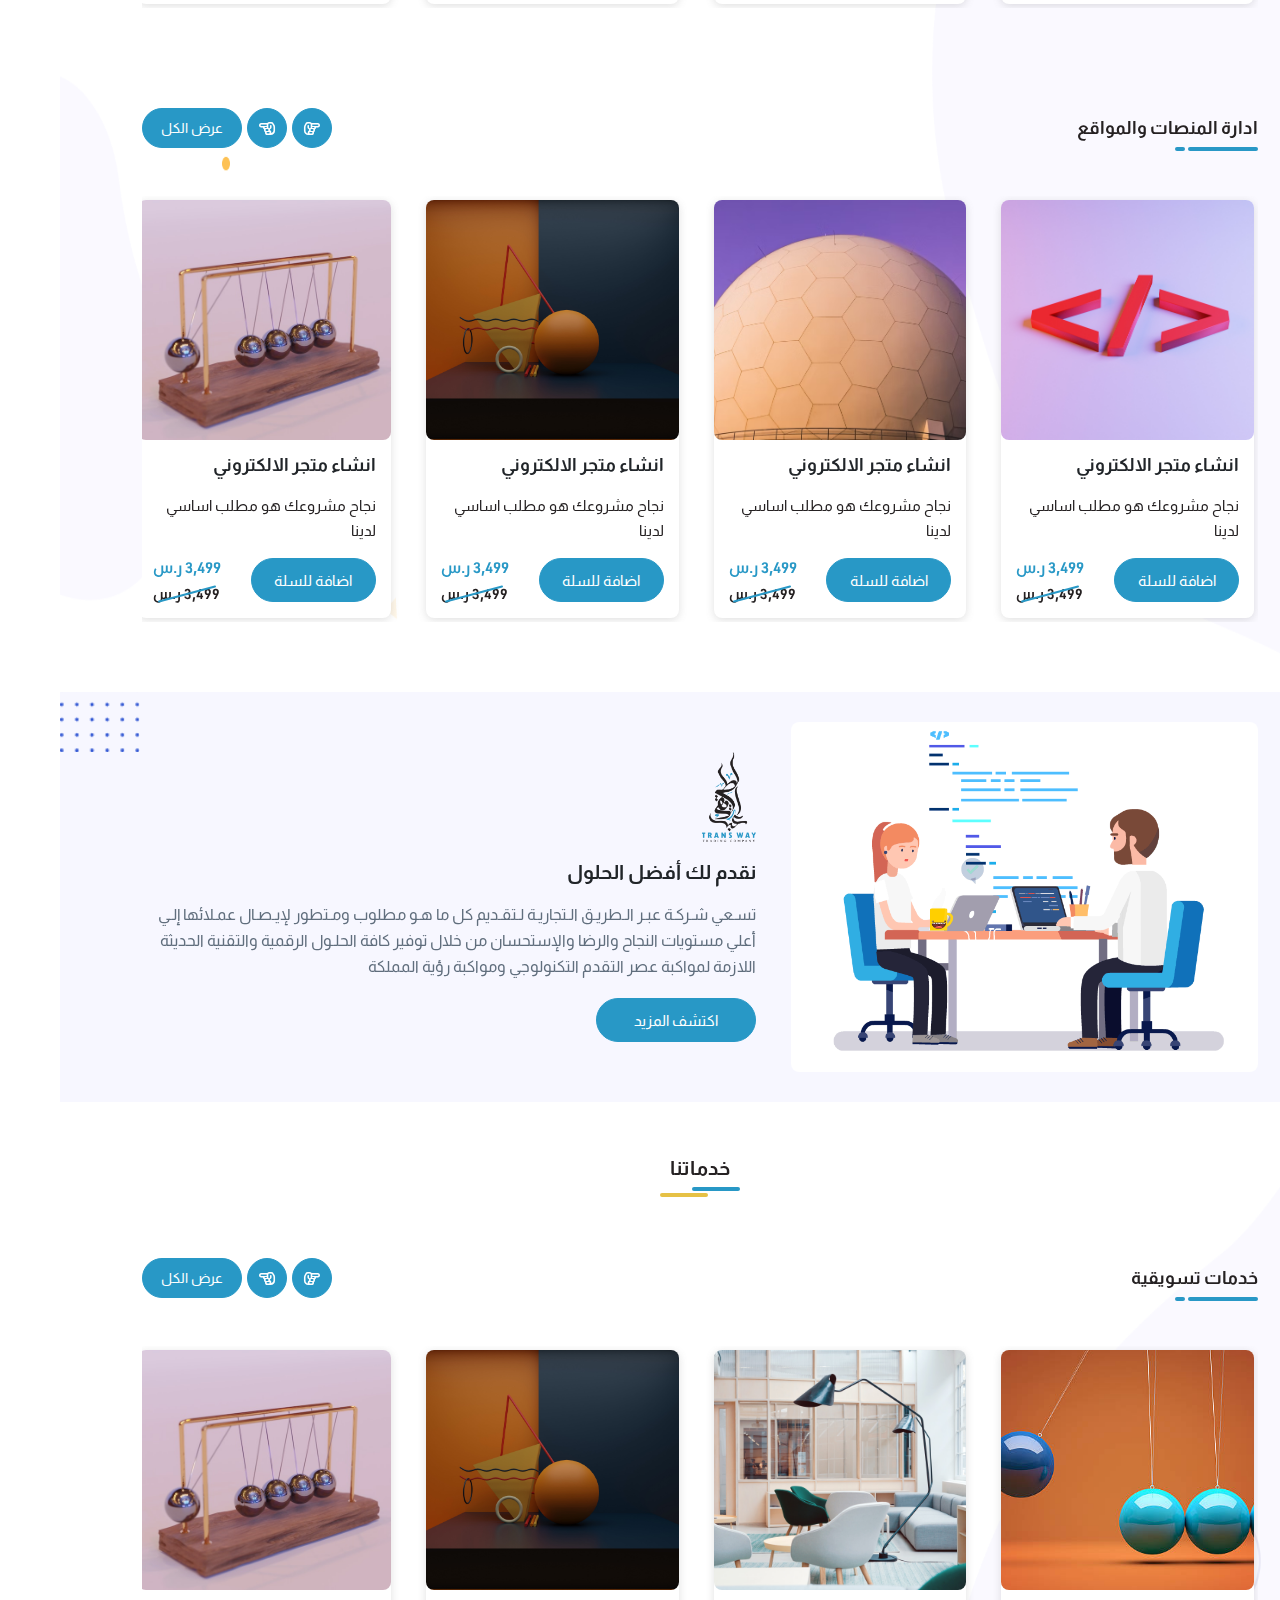
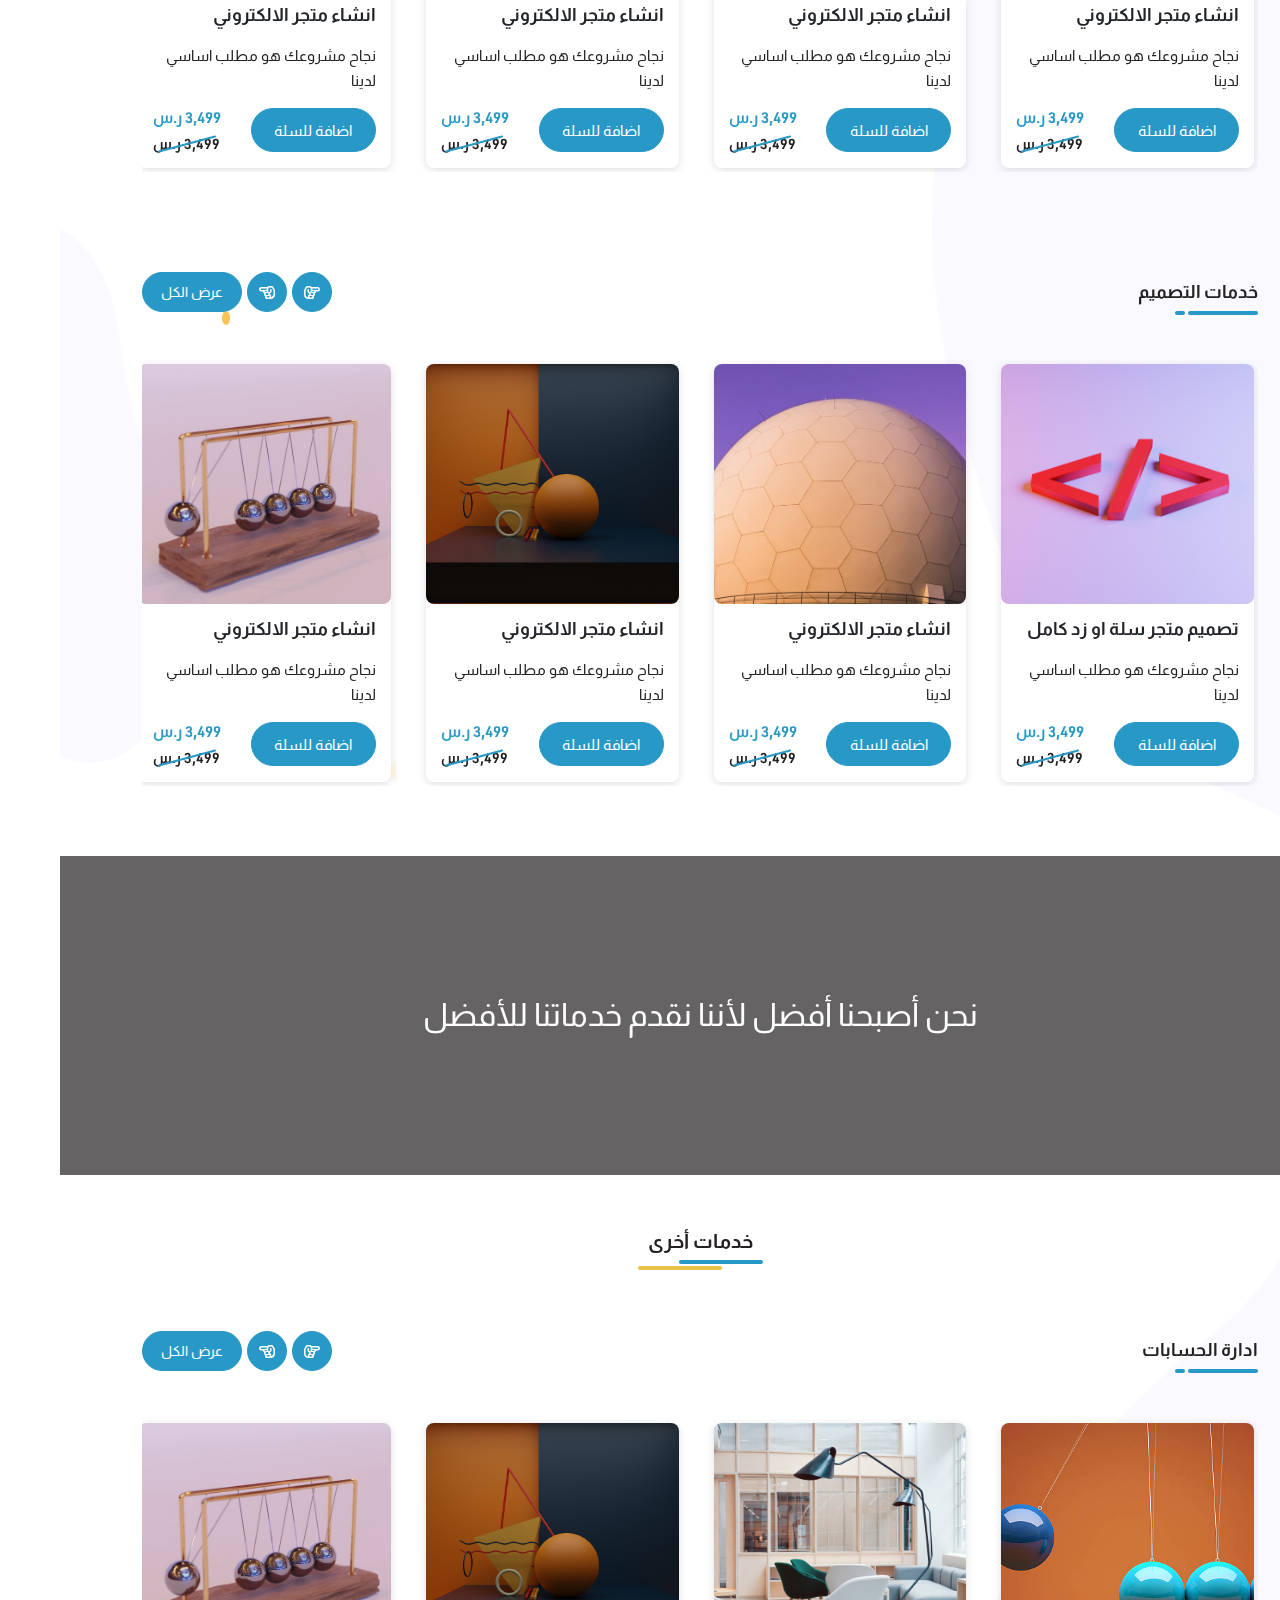
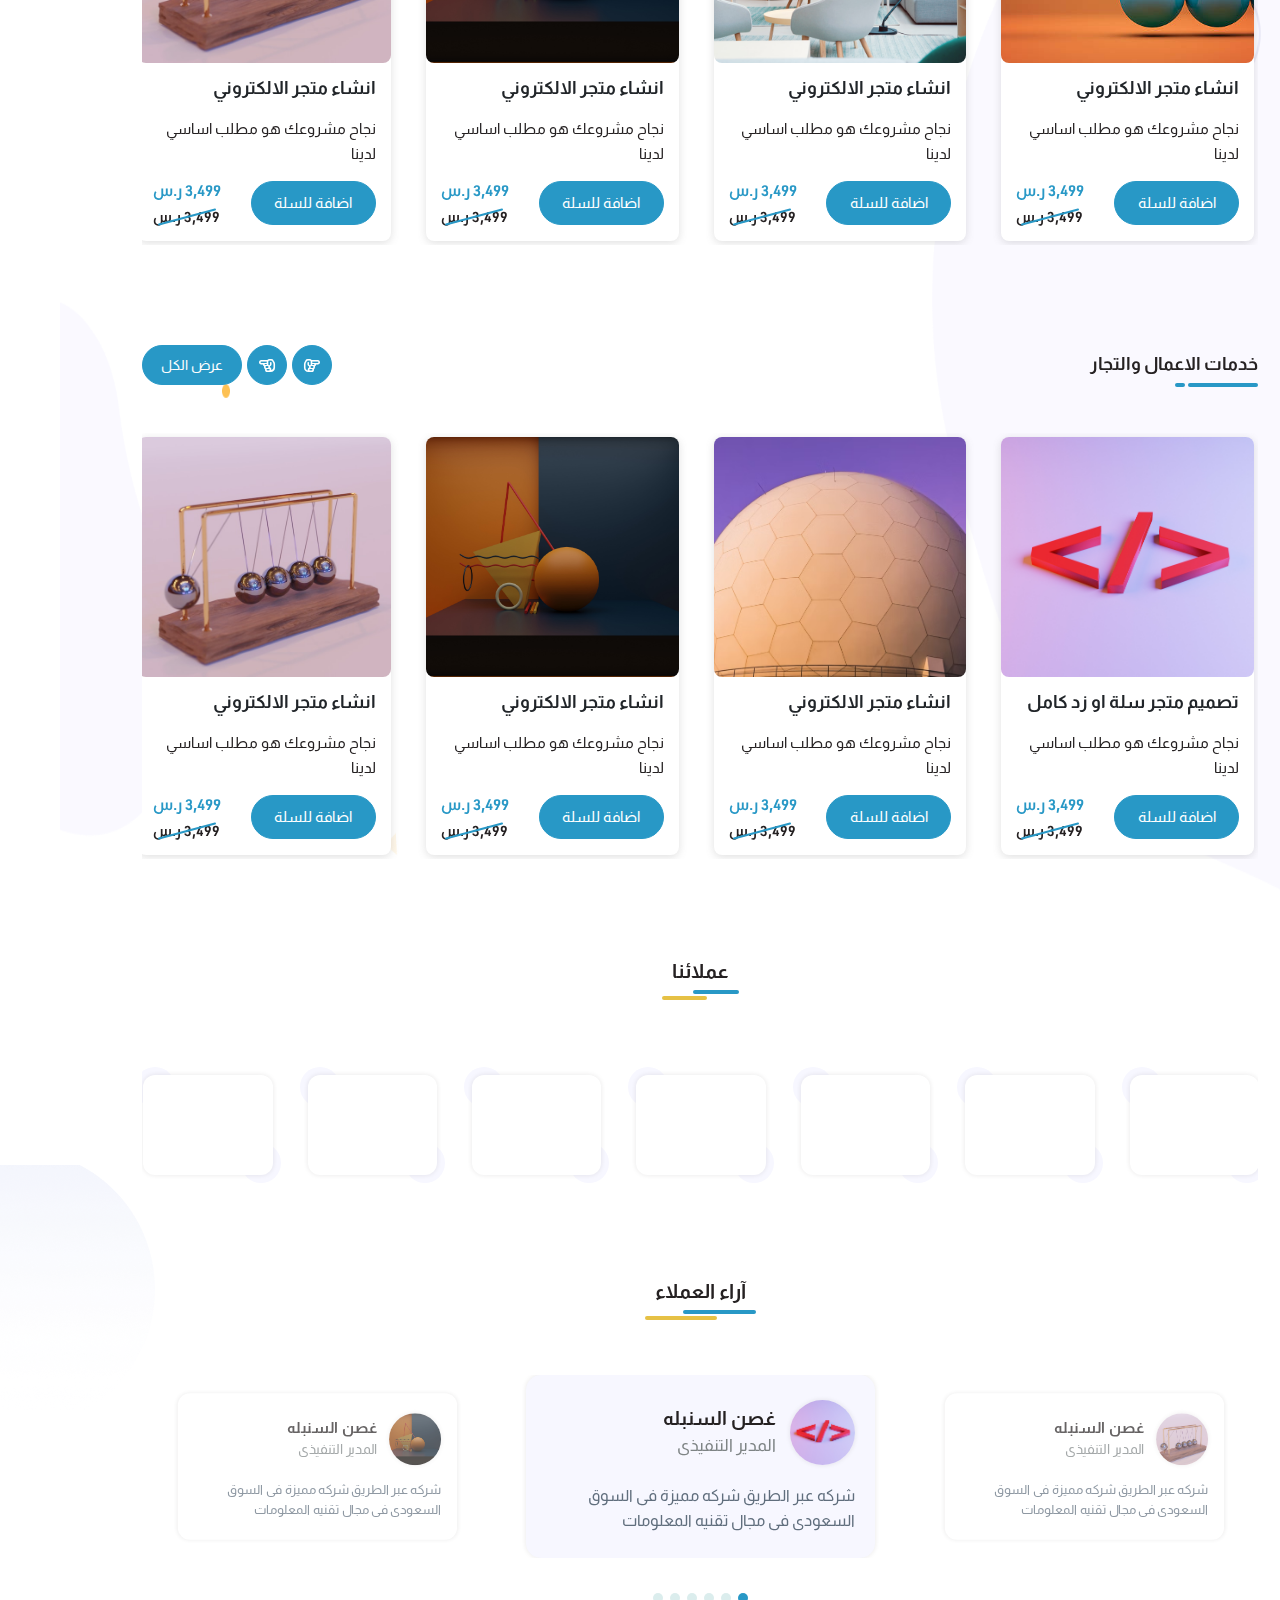
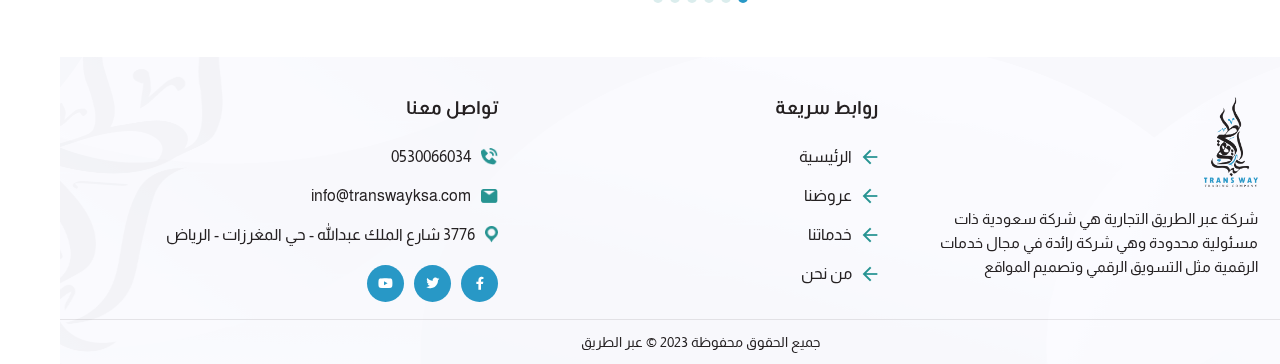
==== commit 93cbe648: "profile page" ====
--- a/index.html
+++ b/index.html
@@ -1504,30 +1504,25 @@
         $(document).ready(function () {
             let isRtl2 = $('html[lang="ar"]').length > 0;
             $(".reviews-slider").owlCarousel({
-                items: 3,
+                items: 1,
                 loop: true,
                 center: true,
                 rtl: isRtl2 ? true : false,
-                margin: 35,
+                margin: 0,
                 dots: true,
                 autoplay: true,
                 autoplaySpeed: 2000,
                 autoplayTimeout: 5000,
                 smartSpeed: 1000,
-                // responsive: {
-                //     1200: {
-                //         items: 7
-                //     },
-                //     1000: {
-                //         items: 6
-                //     },
-                //     800: {
-                //         items: 4
-                //     },
-                //     400: {
-                //         items: 3
-                //     }
-                // }
+                responsive: {
+                    1000: {
+                        items: 3,
+                        margin: 35,
+                    },
+                    567: {
+                        items: 2
+                    }
+                }
             });
         });
     </script>
--- a/assets/css/main.css
+++ b/assets/css/main.css
@@ -941,6 +941,17 @@
   height: 40px !important;
   min-width: 100px !important;
 }
+@media screen and (max-width: 576px) {
+  .section-head .main-btn {
+    height: 35px !important;
+    min-width: 85px !important;
+  }
+}
+@media screen and (max-width: 425px) {
+  .section-head {
+    align-items: start;
+  }
+}
 
 .main-title {
   color: #252122;
@@ -970,7 +981,7 @@
 }
 @media screen and (max-width: 425px) {
   .main-title {
-    font-size: 17px;
+    font-size: 18px;
   }
 }
 
@@ -1008,9 +1019,14 @@
 html[lang=ar] .sec-title::after {
   right: 73px;
 }
+@media screen and (max-width: 576px) {
+  .sec-title {
+    font-size: 17px;
+  }
+}
 @media screen and (max-width: 425px) {
   .sec-title {
-    font-size: 17px;
+    font-size: 16px;
   }
 }
 
@@ -1048,8 +1064,7 @@
 .main-item {
   display: flex;
   gap: 5px;
-  margin-bottom: 12px;
-  min-height: 23px;
+  font-weight: 500;
 }
 .main-item:last-child {
   margin-bottom: 0;
@@ -1069,6 +1084,47 @@
   .main-item .item-text {
     white-space: wrap;
     overflow: unset;
+  }
+}
+
+.light-span {
+  padding: 6px 9px;
+  background-color: rgba(243, 243, 243, 0.5803921569);
+  color: #2898c6;
+  border-radius: 5px;
+  font-size: 16px;
+}
+.light-span.lg {
+  display: inline-block;
+  display: flex;
+  justify-content: center;
+  align-items: center;
+  width: 140px;
+  height: 44px;
+  padding: 8px 15px;
+  font-size: 15px;
+}
+@media screen and (max-width: 425px) {
+  .light-span.lg {
+    font-size: 14px;
+  }
+}
+
+.open-sidebar {
+  border-radius: 50%;
+  width: 36px;
+  height: 36px;
+  background-color: #2898c6;
+  color: #fff;
+  display: flex;
+  justify-content: center;
+  align-items: center;
+  font-size: 15px;
+  display: none;
+}
+@media screen and (max-width: 992px) {
+  .open-sidebar {
+    display: flex;
   }
 }
 
@@ -1145,8 +1201,7 @@
 }
 
 /********************* Buttons *********************/
-.up:hover,
-.up:focus {
+.up:hover {
   box-shadow: inset 0 -4.25em 0 0 #fff;
   color: #2898c6 !important;
   /* transform: translateY(-4px); */
@@ -1811,59 +1866,6 @@
   color: #fff;
 }
 
-.tabs-m {
-  display: flex;
-  justify-content: center;
-  align-items: center;
-  flex-wrap: wrap;
-  gap: 15px;
-}
-@media screen and (max-width: 576px) {
-  .tabs-m {
-    gap: 10px;
-  }
-}
-.tabs-m .tab-m {
-  min-width: 190px;
-  min-height: 46px;
-  cursor: pointer;
-  font-size: 15px;
-  color: #252122;
-  border: 1px solid #252122;
-  background-color: #fff;
-  display: flex;
-  justify-content: center;
-  align-items: center;
-  border-radius: 7px;
-  transition: all 0.3s ease;
-}
-.tabs-m .tab-m.active {
-  color: #fff;
-  background-color: #060042;
-  border-color: #060042;
-}
-@media screen and (max-width: 768px) {
-  .tabs-m .tab-m {
-    min-width: 150px;
-    min-height: 44px;
-  }
-}
-@media screen and (max-width: 576px) {
-  .tabs-m .tab-m {
-    min-width: 130px;
-    min-height: 44px;
-  }
-}
-@media screen and (max-width: 425px) {
-  .tabs-m .tab-m {
-    min-width: -moz-fit-content;
-    min-width: fit-content;
-    padding: 0 16px;
-    border-radius: 5px;
-    font-size: 14px;
-  }
-}
-
 .height-full {
   height: 100%;
 }
@@ -2973,10 +2975,10 @@
   border: none;
 }
 html[lang=en] .dropdown-menu {
-  inset: 60px auto auto 0%;
+  inset: 70px auto auto 0%;
 }
 html[lang=ar] .dropdown-menu {
-  inset: 60px 0% auto auto;
+  inset: 70px 0% auto auto;
 }
 .dropdown-menu.show {
   opacity: 1;
@@ -2990,16 +2992,16 @@
   inset: 45px 0% auto auto !important;
 }
 html[lang=en] .dropdown-menu.left {
-  inset: 50px 0% auto auto;
+  inset: 70px 0% auto auto;
 }
 html[lang=ar] .dropdown-menu.left {
-  inset: 50px auto auto 0%;
+  inset: 70px auto auto 0%;
 }
 html[lang=en] .dropdown-menu.left.show {
-  inset: 28px 0% auto auto !important;
+  inset: 40px 0% auto auto !important;
 }
 html[lang=ar] .dropdown-menu.left.show {
-  inset: 28px auto auto 0% !important;
+  inset: 40px auto auto 0% !important;
 }
 .dropdown-menu.drop-lang {
   min-width: 120px;
@@ -3017,10 +3019,10 @@
   background-color: #FAFAFA;
 }
 html[lang=en] .dropdown-menu.drop-filter.show {
-  inset: 45px 0% auto auto !important;
+  inset: 55px 0% auto auto !important;
 }
 html[lang=ar] .dropdown-menu.drop-filter.show {
-  inset: 45px auto auto 0% !important;
+  inset: 55px auto auto 0% !important;
 }
 .dropdown-menu .drop-item {
   display: block;
@@ -3071,6 +3073,28 @@
 
 .dropdown-toggle::after {
   display: none !important;
+}
+
+.check-filter {
+  padding: 12px 0;
+  display: flex;
+  align-items: center;
+  gap: 8px;
+  border-bottom: 1px solid #F0F2F7;
+}
+.check-filter:last-child {
+  border-bottom: none;
+}
+.check-filter .input-rad {
+  accent-color: #2898c6;
+  width: 18px;
+  height: 18px;
+  cursor: pointer;
+}
+.check-filter .filter-item {
+  font-size: 14px;
+  cursor: pointer;
+  color: #252122;
 }
 
 .profile-drop .profile-img {
@@ -3323,19 +3347,13 @@
 
 .page-header-con {
   position: fixed;
-  top: -1;
+  top: -1px;
   left: 0;
   width: 100%;
   z-index: 888;
   background-color: transparent;
   transition: all 0.3s ease;
 }
-@media screen and (max-width: 992px) {
-  .page-header-con {
-    position: unset;
-    padding: 12px 0;
-  }
-}
 .page-header-con.scroll .page-header {
   box-shadow: 0 0 5px 0 rgba(37, 33, 34, 0.1);
   background-color: #fff;
@@ -3348,6 +3366,9 @@
   height: 0;
   overflow: hidden;
   margin-top: 0;
+}
+.page-header-con.open {
+  position: unset;
 }
 
 .page-header {
@@ -3532,6 +3553,7 @@
     width: 280px;
     flex-direction: column;
     align-items: flex-start;
+    justify-content: start;
     background-color: #fff;
     box-shadow: 0 3px 16px rgba(133, 133, 133, 0.05);
     z-index: 2000;
@@ -3572,7 +3594,7 @@
 }
 @media screen and (max-width: 992px) {
   .page-navbar .navbar-content .links .link {
-    padding: 12px;
+    padding: 12px !important;
     border-radius: 5px;
     display: block;
     width: 100%;
@@ -3584,7 +3606,7 @@
   .page-navbar .navbar-content .links .link::before {
     position: absolute;
     content: "";
-    top: 0;
+    top: 0 !important;
     width: 0px;
     height: 100%;
     background-color: #f9f9f9;
@@ -3639,7 +3661,7 @@
   position: relative;
   padding: 0 5px;
 }
-.page-navbar .navbar-content .links .link.offers::after {
+.page-navbar .navbar-content .links .link.offers::before {
   position: absolute;
   content: "";
   top: 50%;
@@ -3652,6 +3674,15 @@
   z-index: -1;
   animation: pulse 700ms infinite alternate;
 }
+@media screen and (max-width: 992px) {
+  .page-navbar .navbar-content .links .link.offers::before {
+    left: unset;
+    transform: unset;
+    height: 100%;
+    width: 100%;
+    border-radius: 8px;
+  }
+}
 .page-navbar .navbar-content .links .link.offers:hover {
   color: #fff !important;
 }
@@ -3798,16 +3829,30 @@
   position: relative;
   height: 710px;
 }
+@media screen and (max-width: 992px) {
+  .home-sec {
+    position: static;
+  }
+}
+@media screen and (max-width: 768px) {
+  .home-sec {
+    height: 500px;
+  }
+}
 .home-sec::after {
   content: "";
   position: absolute;
   top: 0;
   left: 0;
-  right: 0;
-  bottom: 0;
   background-color: rgba(37, 33, 34, 0.5);
   z-index: -1;
-  z-index: -1;
+  width: 100%;
+  height: 710px;
+}
+@media screen and (max-width: 768px) {
+  .home-sec::after {
+    height: 500px;
+  }
 }
 .home-sec .home-slider {
   position: absolute;
@@ -3833,6 +3878,9 @@
 .home-sec.sm .home-slider .home-img {
   height: 240px;
 }
+.home-sec .owl-dots {
+  display: none !important;
+}
 
 /********************* End Home section *********************/
 /********************* Start Banner section *********************/
@@ -3842,18 +3890,48 @@
   align-items: center;
   gap: 30px;
 }
+@media screen and (max-width: 992px) {
+  .banner-container {
+    gap: 20px;
+  }
+}
 .banner-container .banner-item {
   display: flex;
   align-items: center;
   gap: 30px;
 }
+@media screen and (max-width: 992px) {
+  .banner-container .banner-item {
+    gap: 20px;
+  }
+}
 .banner-container .banner-item .banner-img {
-  max-width: 200px;
+  max-width: 180px;
   max-height: 155px;
 }
+@media screen and (max-width: 1200px) {
+  .banner-container .banner-item .banner-img {
+    max-width: 150px;
+  }
+}
+@media screen and (max-width: 992px) {
+  .banner-container .banner-item .banner-img {
+    max-width: 120px;
+  }
+}
 .banner-container .banner-item .banner-ic {
-  max-width: 100px;
-  max-height: 100px;
+  max-width: 90px;
+  max-height: 90px;
+}
+@media screen and (max-width: 1200px) {
+  .banner-container .banner-item .banner-ic {
+    max-width: 55px;
+  }
+}
+@media screen and (max-width: 992px) {
+  .banner-container .banner-item .banner-ic {
+    max-width: 35px;
+  }
 }
 .banner-container .banner-item:last-child .banner-ic {
   display: none;
@@ -3865,6 +3943,11 @@
   position: relative;
   margin-bottom: 40px;
 }
+@media screen and (max-width: 425px) {
+  .cards-slider .owl-stage-outer.p-1 {
+    padding: 4px 0 !important;
+  }
+}
 .cards-slider .owl-nav {
   position: absolute;
   top: -88px;
@@ -3876,6 +3959,17 @@
 }
 html[lang=ar] .cards-slider .owl-nav {
   left: 105px;
+}
+@media screen and (max-width: 576px) {
+  .cards-slider .owl-nav {
+    top: -83px;
+  }
+  html[lang=en] .cards-slider .owl-nav {
+    right: 91px;
+  }
+  html[lang=ar] .cards-slider .owl-nav {
+    left: 91px;
+  }
 }
 .cards-slider .owl-prev,
 .cards-slider .owl-next {
@@ -3901,7 +3995,16 @@
 @media screen and (max-width: 576px) {
   .cards-slider .owl-prev,
   .cards-slider .owl-next {
-    display: none !important;
+    border-radius: 50%;
+    width: 35px;
+    height: 35px;
+    font-size: 14px !important;
+  }
+}
+@media screen and (max-width: 375px) {
+  .cards-slider .owl-prev,
+  .cards-slider .owl-next {
+    display: none;
   }
 }
 
@@ -3921,12 +4024,22 @@
      object-fit: cover;
   transition: all 0.3s ease;
 }
+@media screen and (max-width: 768px) {
+  .product-card .img .product-img {
+    height: 180px;
+  }
+}
 .product-card .product-content {
   padding: 15px;
   display: flex;
   flex-direction: column;
   justify-content: space-between;
   gap: 12px;
+}
+@media screen and (max-width: 768px) {
+  .product-card .product-content {
+    gap: 7px;
+  }
 }
 .product-card .product-content .product-name {
   font-size: 18px;
@@ -3936,6 +4049,11 @@
   -webkit-box-orient: vertical;
   overflow: hidden;
   height: 26px;
+}
+@media screen and (max-width: 768px) {
+  .product-card .product-content .product-name {
+    font-size: 16px;
+  }
 }
 .product-card .product-content .product-subtitle {
   color: #252122;
@@ -3952,6 +4070,10 @@
   align-items: center;
   justify-content: space-between;
   font-size: 15px;
+  gap: 15px;
+}
+.product-card .product-content .product-footer .main-btn {
+  min-width: 125px;
 }
 .product-card .product-content .product-footer .product-btn .cart-item {
   position: absolute;
@@ -3997,6 +4119,11 @@
 .product-card:hover .img .product-img {
   transform: scale(1.1) rotate(-5deg);
 }
+@media screen and (max-width: 425px) {
+  .product-card:hover .img .product-img {
+    transform: scale(1.2) rotate(-5deg);
+  }
+}
 .product-card .anchor {
   font-size: 15px;
   color: #2898c6;
@@ -4041,11 +4168,23 @@
   height: 80px;
   z-index: 1;
 }
+@media screen and (max-width: 768px) {
+  .about-sec .bg_sec2 {
+    width: 50px;
+    height: 50px;
+    display: none;
+  }
+}
 .about-sec .about-container {
   display: flex;
   align-items: center;
   justify-content: space-between;
   gap: 35px;
+}
+@media screen and (max-width: 768px) {
+  .about-sec .about-container {
+    flex-direction: column-reverse;
+  }
 }
 .about-sec .about-container .about-img {
   width: 500px;
@@ -4054,10 +4193,38 @@
   height: 350px;
   border-radius: 8px;
 }
+@media screen and (max-width: 992px) {
+  .about-sec .about-container .about-img {
+    width: 325px;
+    height: 290px;
+  }
+}
+@media screen and (max-width: 768px) {
+  .about-sec .about-container .about-img {
+    position: absolute;
+    top: 50%;
+    left: 50%;
+    transform: translate(-50%, -50%);
+    z-index: 1;
+    opacity: 0.1;
+  }
+}
 .about-sec .about-container .about-content {
   display: grid;
   row-gap: 18px;
 }
+@media screen and (max-width: 992px) {
+  .about-sec .about-container .about-content {
+    row-gap: 14px;
+  }
+}
+@media screen and (max-width: 768px) {
+  .about-sec .about-container .about-content {
+    justify-items: center;
+    position: relative;
+    z-index: 2;
+  }
+}
 .about-sec .about-container .about-content .logo {
   max-width: 80px;
   max-height: 90px;
@@ -4066,8 +4233,18 @@
   font-size: 20px;
   font-weight: 700;
 }
+@media screen and (max-width: 992px) {
+  .about-sec .about-container .about-content .about-title {
+    font-size: 18px;
+  }
+}
 .about-sec .about-container .about-content .about-text {
   line-height: 26px;
+}
+@media screen and (max-width: 768px) {
+  .about-sec .about-container .about-content .about-text {
+    text-align: center;
+  }
 }
 .about-sec .about-container .about-content .main-btn {
   width: -moz-fit-content;
@@ -4084,6 +4261,16 @@
   background-repeat: no-repeat;
   z-index: 2;
 }
+@media screen and (max-width: 992px) {
+  .text-sec {
+    padding: 100px 0;
+  }
+}
+@media screen and (max-width: 576px) {
+  .text-sec {
+    padding: 70px 0;
+  }
+}
 .text-sec::after {
   content: "";
   position: absolute;
@@ -4111,6 +4298,21 @@
   position: relative;
   z-index: 3;
 }
+@media screen and (max-width: 992px) {
+  .text-sec .brand-text {
+    font-size: 28px;
+  }
+}
+@media screen and (max-width: 576px) {
+  .text-sec .brand-text {
+    font-size: 24px;
+  }
+}
+@media screen and (max-width: 576px) {
+  .text-sec .brand-text {
+    font-size: 20px;
+  }
+}
 
 /********************* End text section *********************/
 /********************* Start brand section *********************/
@@ -4201,6 +4403,11 @@
   transform: scale(0.8);
   opacity: 0.7;
 }
+@media screen and (max-width: 768px) {
+  .review-card {
+    padding: 15px 10px;
+  }
+}
 .review-card .top {
   display: flex;
   align-items: center;
@@ -4214,23 +4421,50 @@
      object-fit: cover;
   box-shadow: 0 0 5px 0 rgba(37, 33, 34, 0.1);
 }
+@media screen and (max-width: 768px) {
+  .review-card .review-img {
+    border-radius: 50%;
+    width: 55px !important;
+    height: 55px !important;
+  }
+}
 .review-card .name {
   font-size: 19px;
   font-weight: 700;
   color: #252122;
   margin-bottom: 5px;
 }
+@media screen and (max-width: 768px) {
+  .review-card .name {
+    font-size: 17px;
+  }
+}
 .review-card .jop {
   font-size: 17px;
   color: #7E8485;
 }
+@media screen and (max-width: 768px) {
+  .review-card .jop {
+    font-size: 16px;
+  }
+}
 .review-card .text-con {
   position: relative;
   margin-top: 18px;
 }
+@media screen and (max-width: 768px) {
+  .review-card .text-con {
+    margin-top: 12px;
+  }
+}
 .review-card .text-con .info {
   line-height: 25px;
   font-size: 16px;
+}
+@media screen and (max-width: 768px) {
+  .review-card .text-con .info {
+    font-size: 15px;
+  }
 }
 
 /********************* End reviews section *********************/
@@ -4599,4 +4833,215 @@
   }
 }
 
-/********************* End Done section *********************//*# sourceMappingURL=main.css.map */+/********************* End Done section *********************/
+/***************** Start Side-Bar Section *********************/
+.side-bar {
+  width: calc(100% - 50px);
+}
+@media screen and (max-width: 992px) {
+  .side-bar {
+    width: 100%;
+  }
+}
+
+.side-links-con {
+  transition: all 0.8s cubic-bezier(0.68, -0.3, 0.265, 1.3);
+}
+@media screen and (max-width: 992px) {
+  .side-links-con {
+    position: fixed;
+    top: 0;
+    height: 100vh;
+    width: 280px;
+    flex-direction: column;
+    align-items: flex-start;
+    background-color: #fff;
+    box-shadow: 0 3px 16px rgba(133, 133, 133, 0.05);
+    z-index: 1101;
+    padding: 30px 20px;
+    gap: 8px;
+    overflow-y: auto;
+    overflow-x: clip;
+  }
+  html[lang=en] .side-links-con {
+    left: 0;
+  }
+  html[lang=ar] .side-links-con {
+    right: 0;
+  }
+  html[lang=en] .side-links-con {
+    transform: translateX(-150%);
+  }
+  html[lang=ar] .side-links-con {
+    transform: translateX(150%);
+  }
+  .side-links-con.active {
+    transform: translateX(0) !important;
+  }
+  .side-links-con::-webkit-scrollbar {
+    width: 5px;
+  }
+  .side-links-con::-webkit-scrollbar-track {
+    background: transparent;
+  }
+  .side-links-con::-webkit-scrollbar-thumb {
+    border-radius: 25px;
+    background-color: #2898c6;
+  }
+}
+
+.side-links {
+  display: flex;
+  flex-direction: column;
+  gap: 4px;
+  overflow: hidden;
+  padding: 0 2px;
+  border-radius: 15px;
+  padding: 15px;
+  box-shadow: 0 0 5px 0 rgba(37, 33, 34, 0.1);
+}
+.side-links .side-link {
+  padding: 12px 12px;
+  display: flex;
+  align-items: center;
+  gap: 10px;
+  color: #252122;
+  font-size: 16px;
+  position: relative;
+  transition: all 0.3s ease;
+  border-radius: 6px;
+  overflow: hidden;
+  font-weight: 600;
+}
+.side-links .side-link .ic {
+  max-width: 18px;
+}
+.side-links .side-link::after {
+  position: absolute;
+  content: "";
+  top: 0;
+  height: 100%;
+  width: 0;
+  transition: all 0.3s ease;
+  background-color: #F3F3F3;
+  z-index: -1;
+}
+html[lang=en] .side-links .side-link::after {
+  left: 0;
+}
+html[lang=ar] .side-links .side-link::after {
+  right: 0;
+}
+.side-links .side-link.active {
+  color: #2898c6;
+}
+.side-links .side-link.active::after {
+  width: 100%;
+}
+.side-links .side-link.red {
+  background-color: #EC2F2F;
+  color: #fff;
+}
+.side-links .side-link.transparent {
+  background-color: #fff;
+  color: #EC2F2F;
+  border: 1px solid #EC2F2F;
+}
+.side-links .side-link.center {
+  justify-content: center;
+}
+.side-links .order-links .side-link {
+  border-top: 1px solid #dbeded;
+  color: #939393;
+  font-weight: 500;
+}
+
+/***************** End Side-Bar Section *********************/
+/***************** Start Order Item Section *********************/
+.img-order-con {
+  width: 110px;
+  height: 110px;
+  border-radius: 8px;
+  display: flex;
+  justify-content: center;
+  align-items: center;
+  border: 1px solid #F3F3F3;
+  flex-shrink: 0;
+}
+@media screen and (max-width: 576px) {
+  .img-order-con {
+    width: 90px;
+    height: 90px;
+  }
+}
+.img-order-con .order-img {
+  max-width: 45px;
+}
+@media screen and (max-width: 576px) {
+  .img-order-con .order-img {
+    width: 60px;
+    height: 28px;
+  }
+}
+.img-order-con.lg {
+  width: 145px;
+  height: 120px;
+  border-width: 2px;
+}
+@media screen and (max-width: 576px) {
+  .img-order-con.lg {
+    width: 120px;
+    height: 100px;
+  }
+}
+.img-order-con.lg .order-img {
+  width: 75px;
+  height: 42px;
+}
+@media screen and (max-width: 576px) {
+  .img-order-con.lg .order-img {
+    width: 60px;
+    height: 32px;
+  }
+}
+
+.order-item {
+  padding: 7px;
+  border: 1px solid #F0F2F7;
+  box-shadow: 0 0 5px 0 rgba(37, 33, 34, 0.1);
+  border-radius: 8px;
+  margin-bottom: 22px;
+  display: flex;
+  align-items: center;
+  transition: all 0.3s ease;
+}
+.order-item:last-of-type {
+  margin-bottom: 0;
+}
+.order-item .left-sec {
+  padding: 0px 22px;
+  width: 100%;
+}
+@media screen and (max-width: 576px) {
+  .order-item .left-sec {
+    padding: 0 10px;
+  }
+}
+.order-item .left-sec .left-item {
+  display: flex;
+  align-items: center;
+  justify-content: space-between;
+  gap: 8px 4px;
+  flex-wrap: wrap;
+  padding: 12px 0;
+  border-bottom: 1px solid #F3F3F3;
+}
+.order-item .left-sec .left-item:last-child {
+  border-bottom: none;
+}
+.order-item:hover {
+  box-shadow: 0 3px 16px rgba(133, 133, 133, 0.05);
+  border-color: transparent;
+}
+
+/***************** End Order Item Section *********************//*# sourceMappingURL=main.css.map */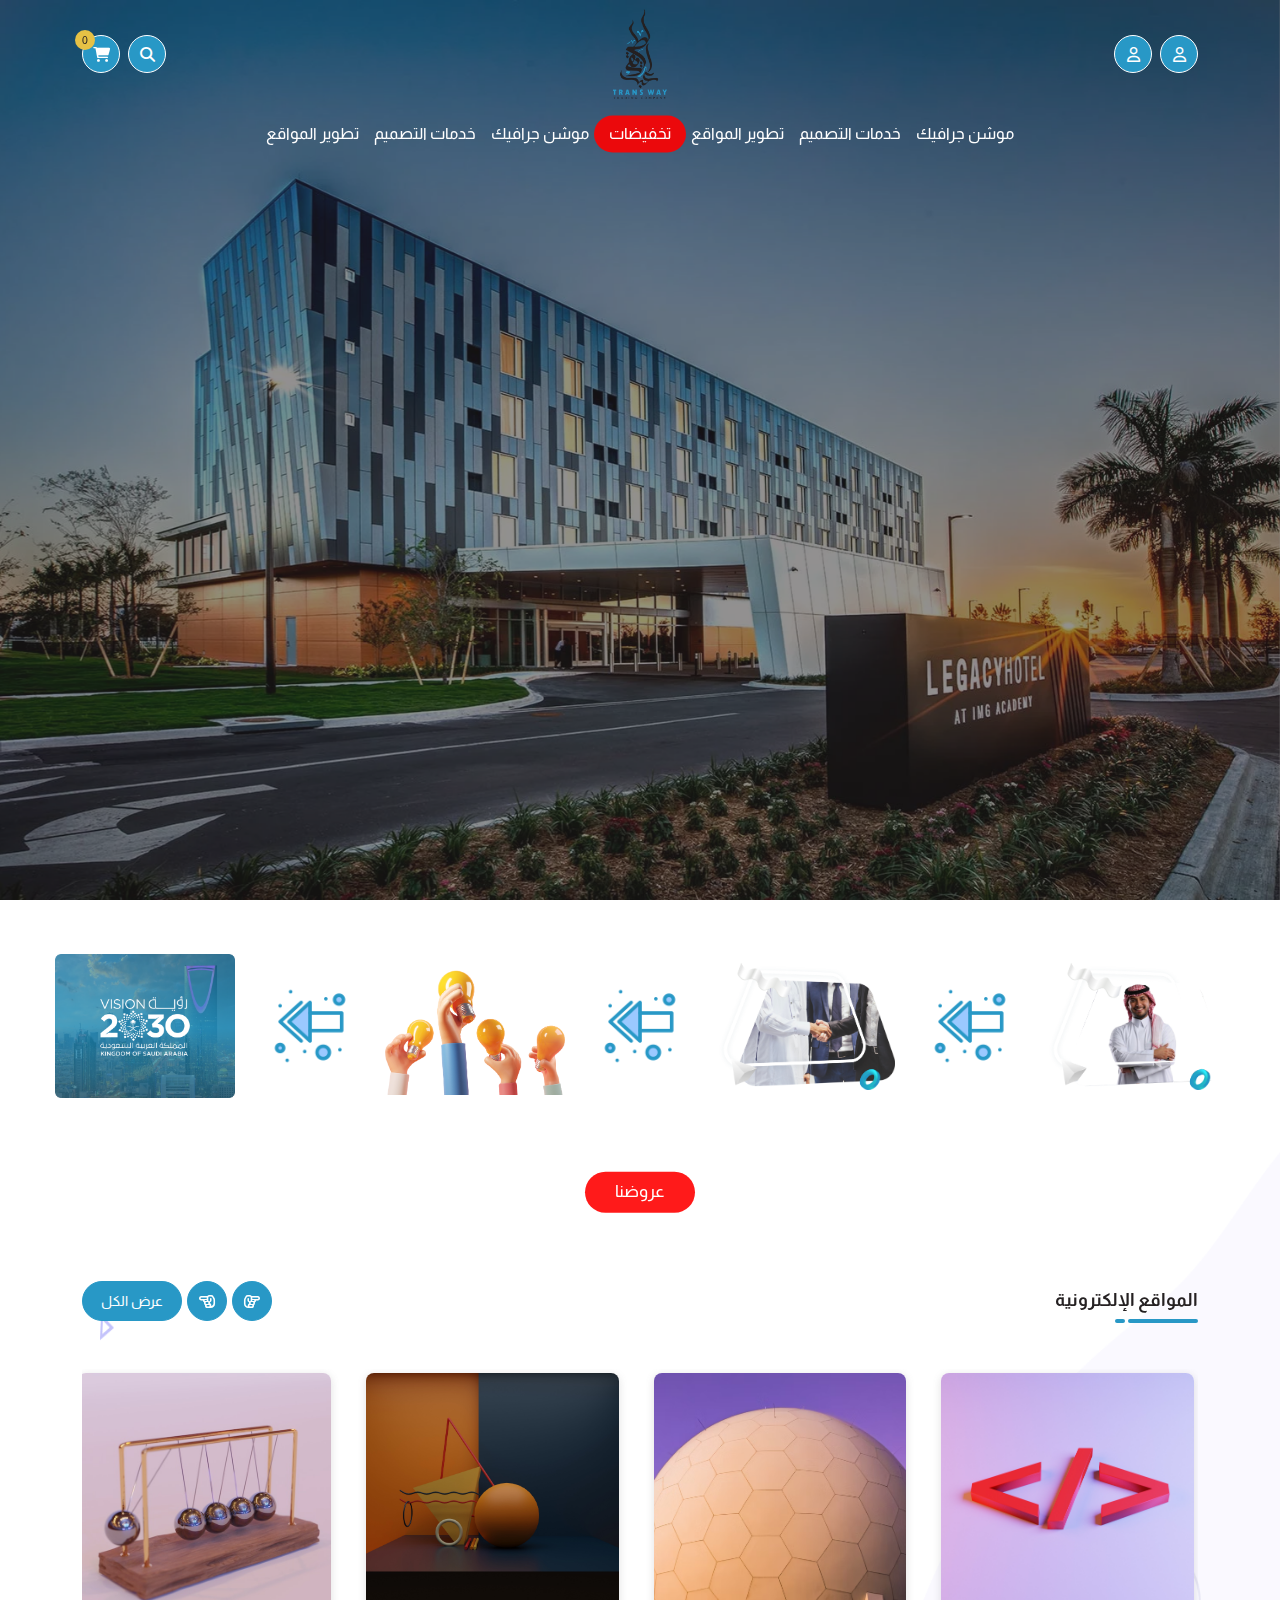
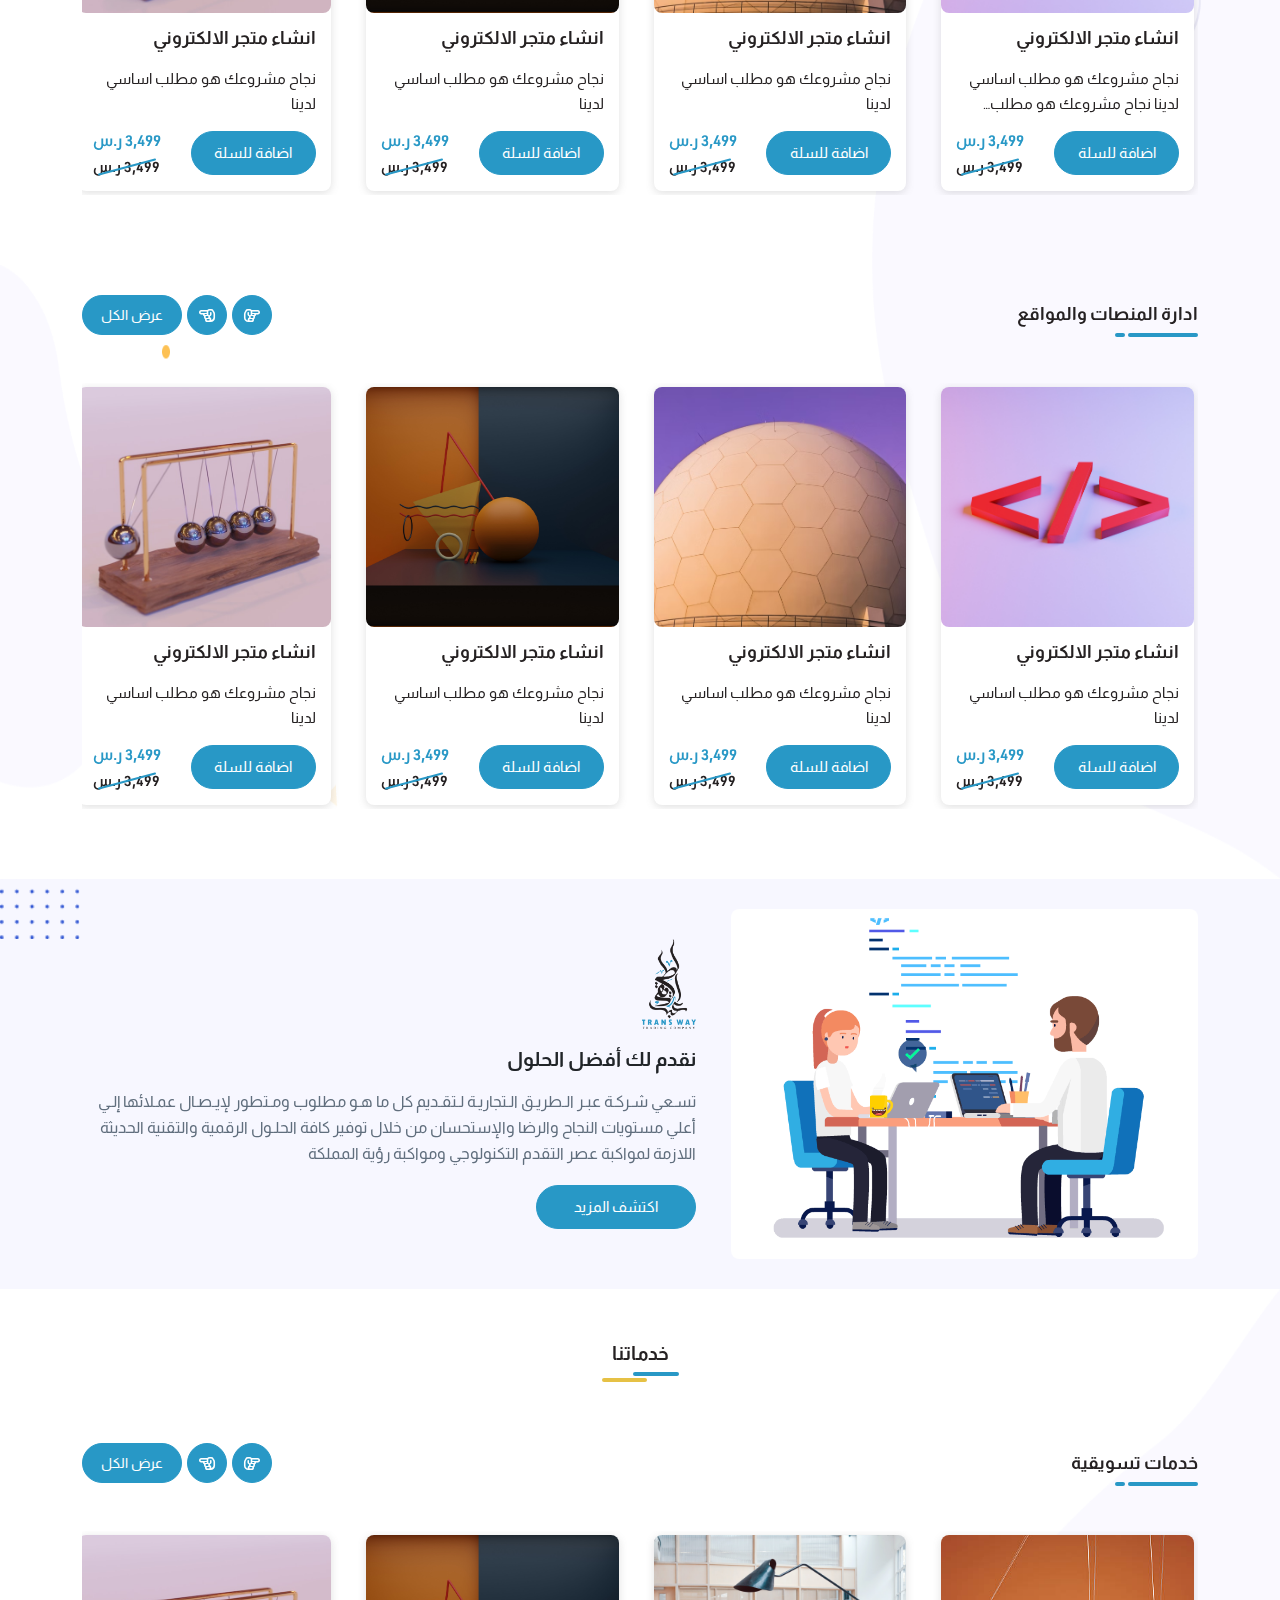
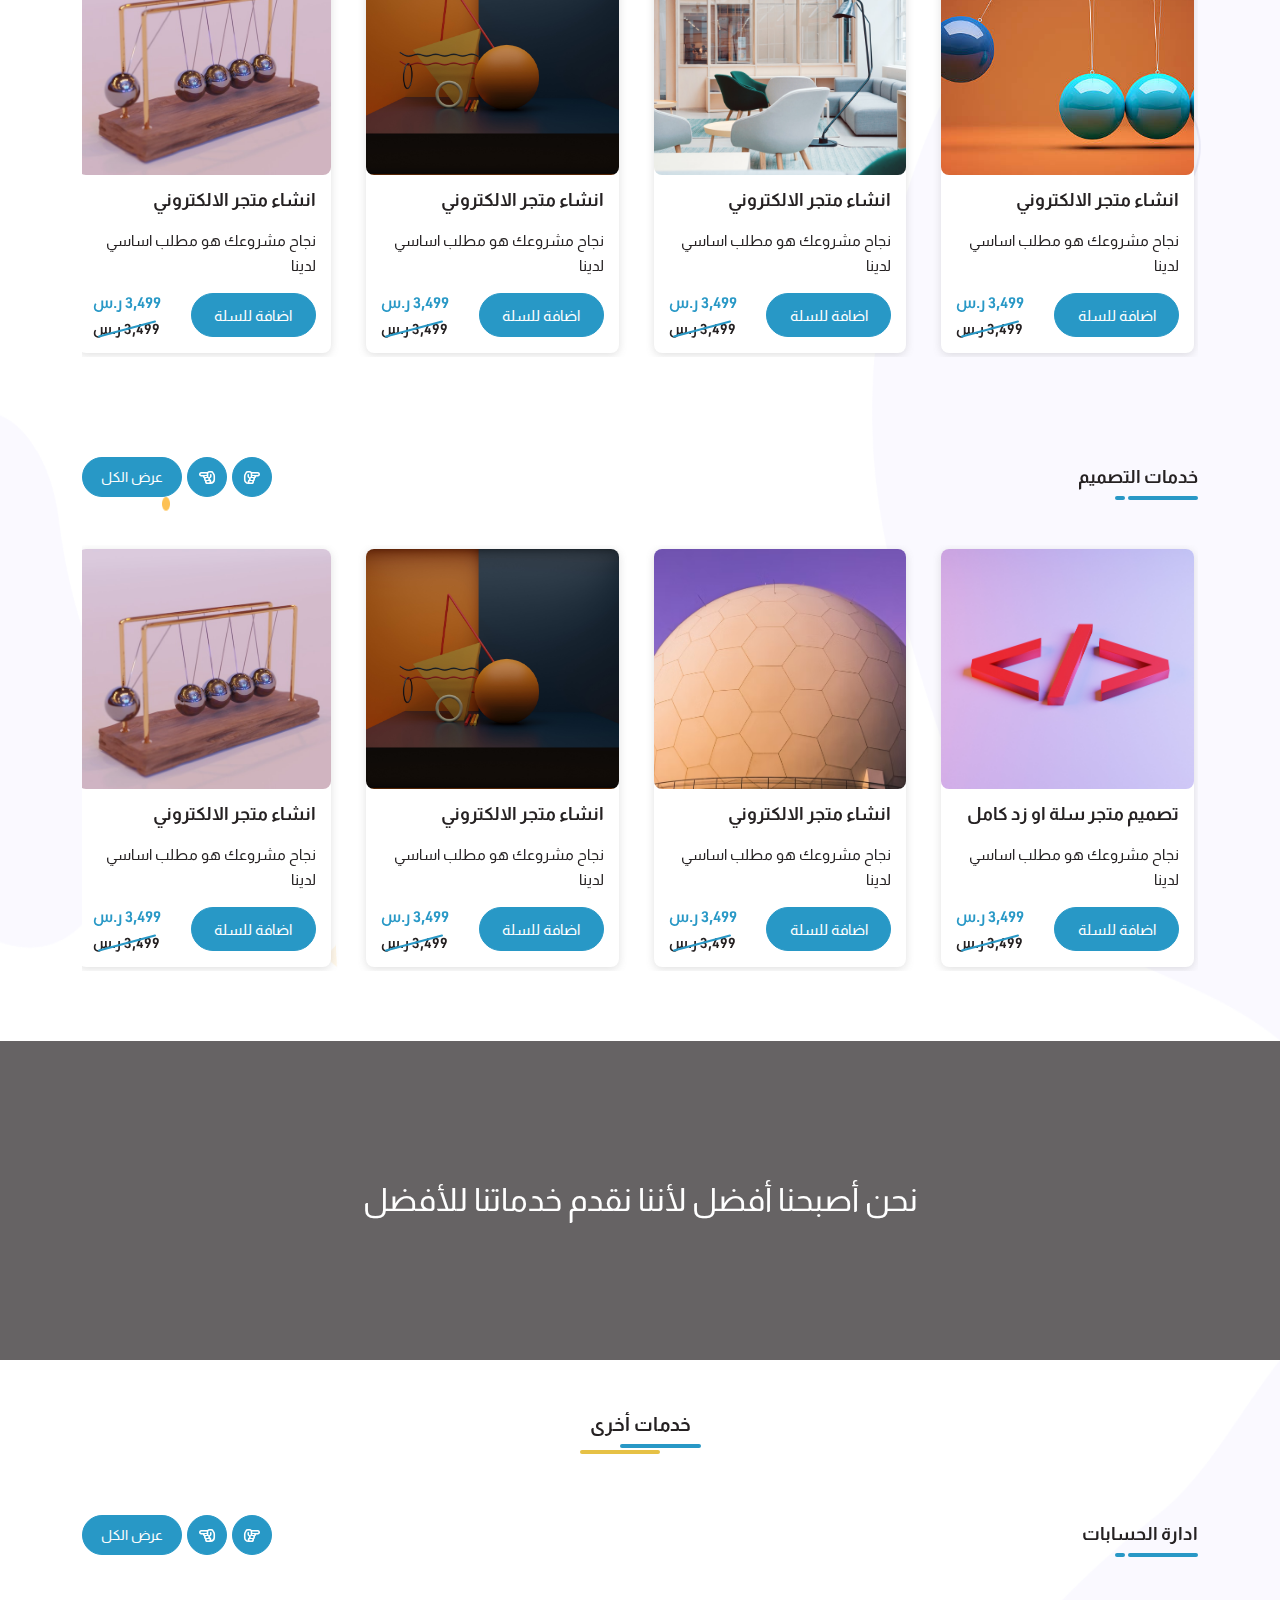
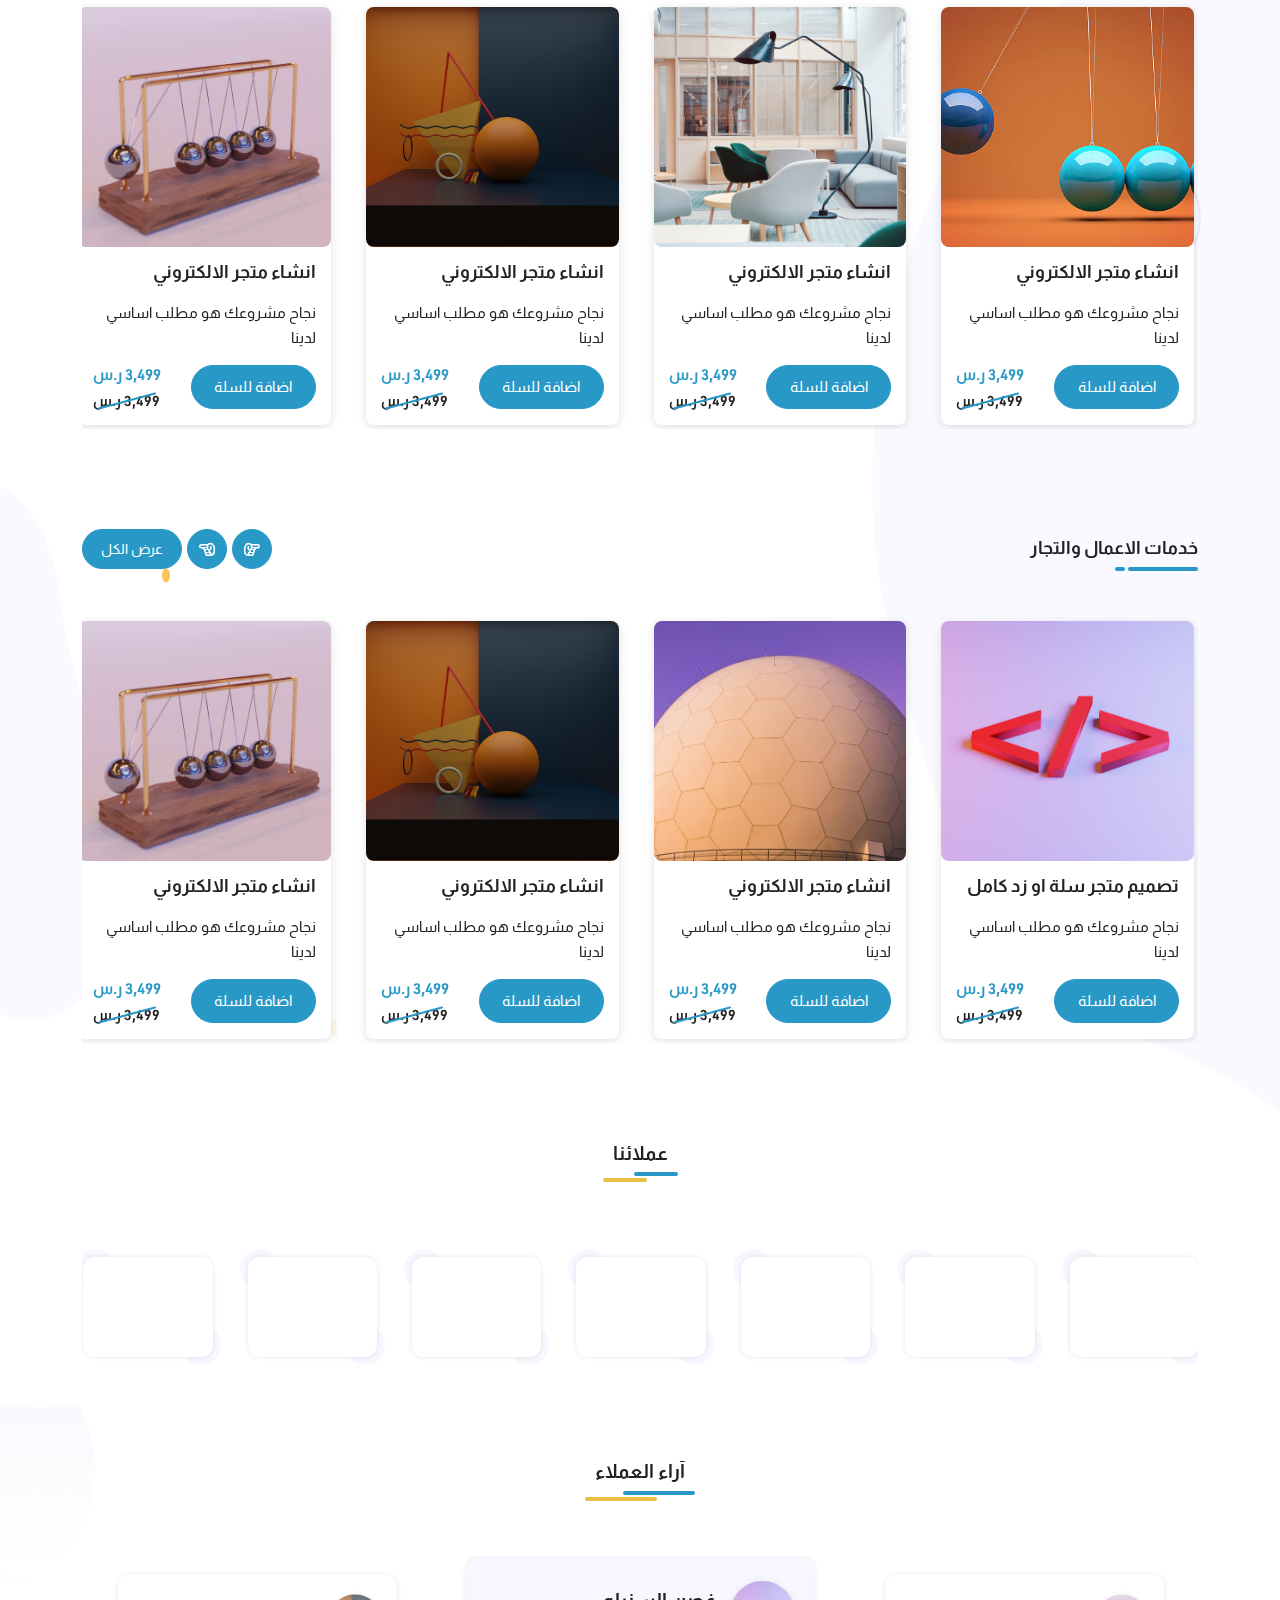
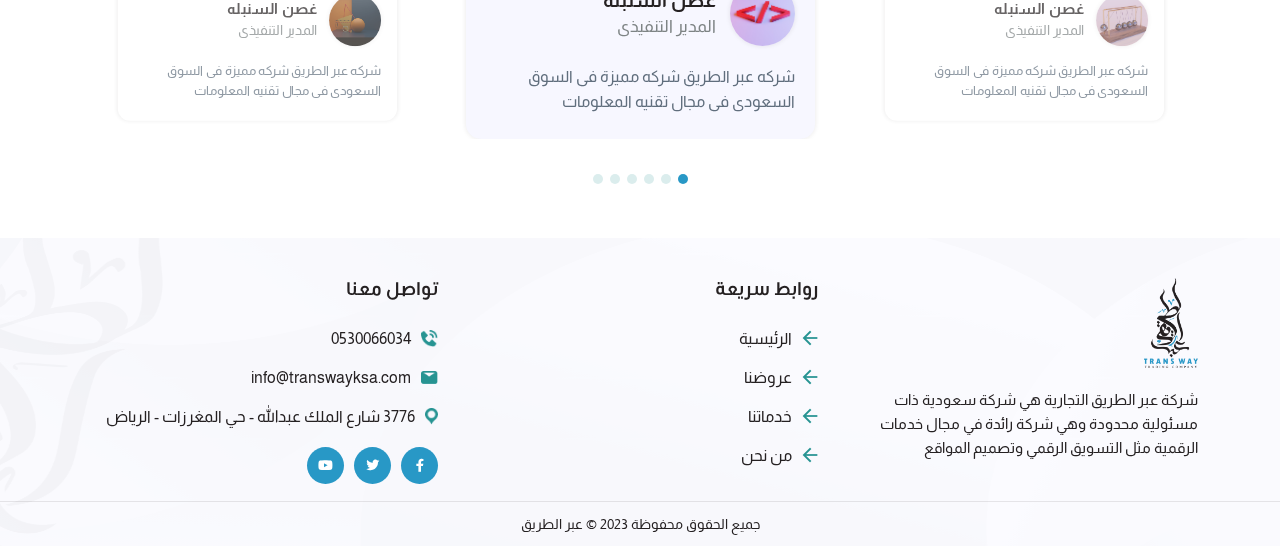
==== commit c7f32baa: "edit some style and add input to upload file in cart page" ====
--- a/index.html
+++ b/index.html
@@ -181,7 +181,7 @@
     <section class="offers-sec position-relative sec-pt" id="offers">
         <img src="./assets/imgs/bg3.png" alt="" class="background_img">
         <div class="container">
-            <h2 class="main-title mb-5">عروضنا</h2>
+            <h2 class="main-title mb-5 offers">عروضنا</h2>
 
             <div class="offers-container">
 
--- a/assets/css/main.css
+++ b/assets/css/main.css
@@ -433,21 +433,7 @@
 .grid-4 {
   display: grid;
   grid-template-columns: repeat(auto-fill, minmax(250px, 1fr));
-  gap: 24px 20px;
-}
-@media screen and (max-width: 768px) {
-  .grid-4 {
-    display: grid;
-    grid-template-columns: repeat(auto-fill, minmax(210px, 1fr));
-    gap: 24px 20px;
-  }
-}
-@media screen and (max-width: 510px) {
-  .grid-4 {
-    display: grid;
-    grid-template-columns: repeat(auto-fill, minmax(150px, 1fr));
-    gap: 18px 15px;
-  }
+  gap: 30px 25px;
 }
 
 .grid-3 {
@@ -766,13 +752,17 @@
   display: flex;
   align-items: center;
   gap: 4px;
+  background-color: #fff;
+  border-radius: 5px;
+  padding: 15px;
 }
 .breadcrumb-con .breadcrumb-m {
   display: flex;
   align-items: center;
   flex-wrap: wrap;
-  font-size: 15px;
+  font-size: 16px;
   color: #2898c6;
+  font-weight: 600;
 }
 .breadcrumb-con .breadcrumb-m.active {
   color: #2898c6;
@@ -955,8 +945,8 @@
 
 .main-title {
   color: #252122;
-  font-size: 20px;
-  font-weight: 700;
+  font-size: 19px;
+  font-weight: 600;
   margin: auto;
   position: relative;
   width: -moz-fit-content;
@@ -983,6 +973,31 @@
   .main-title {
     font-size: 18px;
   }
+}
+
+.offers {
+  position: relative;
+  padding: 0 20px;
+  color: #fff;
+  font-size: 17px;
+  font-weight: 500;
+}
+.offers::before {
+  position: absolute;
+  content: "";
+  top: 50%;
+  left: 50%;
+  transform: translate(-50%, -50%);
+  width: calc(100% + 20px);
+  height: calc(100% + 20px);
+  border-radius: 25px;
+  background-color: rgba(255, 0, 0, 0.897);
+  z-index: -1;
+  animation: pulse 600ms infinite alternate;
+  right: unset;
+}
+.offers::after {
+  display: none;
 }
 
 .sec-title {
@@ -1120,6 +1135,7 @@
   justify-content: center;
   align-items: center;
   font-size: 15px;
+  cursor: pointer;
   display: none;
 }
 @media screen and (max-width: 992px) {
@@ -1232,6 +1248,48 @@
     transform: rotateZ(2deg);
   }
 }
+.product-btn .cart-item {
+  position: absolute;
+  top: -6px;
+  border-radius: 50%;
+  width: 20px;
+  height: 20px;
+  display: flex;
+  justify-content: center;
+  align-items: center;
+  z-index: 8000;
+  opacity: 0;
+}
+html[lang=en] .product-btn .cart-item {
+  right: -8px;
+}
+html[lang=ar] .product-btn .cart-item {
+  left: -8px;
+}
+.product-btn .cart-item:before {
+  position: absolute;
+  content: "1";
+  display: block;
+  border-radius: 50%;
+  width: 20px;
+  height: 20px;
+  font-size: 11px;
+  font-weight: 600;
+  background: #E6C145;
+  color: white;
+  display: flex;
+  justify-content: center;
+  align-items: center;
+  z-index: 8000;
+}
+.product-btn.sendtocart .cart-item {
+  display: block;
+  animation: xAxis 1s forwards cubic-bezier(1, 0.44, 0.84, 0.165);
+}
+.product-btn.sendtocart .cart-item:before {
+  animation: yAxis 1s alternate forwards cubic-bezier(0.165, 0.84, 0.44, 1);
+}
+
 @keyframes xAxis {
   0% {
     opacity: 1;
@@ -1552,7 +1610,7 @@
 .form-padding {
   padding: 40px 35px;
 }
-@media screen and (max-width: 425px) {
+@media screen and (max-width: 576px) {
   .form-padding {
     padding: 30px 20px;
   }
@@ -1579,6 +1637,10 @@
 .form-pass .link {
   color: #252122;
   font-size: 15px;
+}
+
+.form-sec {
+  position: relative;
 }
 
 .info {
@@ -1594,6 +1656,46 @@
   height: 100%;
   opacity: 0.7;
   z-index: -1;
+}
+
+.login-img {
+  position: absolute;
+  top: 80px;
+  left: 100px;
+  max-width: 100px;
+  z-index: -1;
+}
+@media screen and (max-width: 992px) {
+  .login-img {
+    top: 40px;
+    left: 30px;
+  }
+}
+@media screen and (max-width: 425px) {
+  .login-img {
+    top: 20px;
+    left: 10px;
+  }
+}
+
+.login-img2 {
+  position: absolute;
+  bottom: 80px;
+  right: 100px;
+  max-width: 100px;
+  z-index: -1;
+}
+@media screen and (max-width: 992px) {
+  .login-img2 {
+    bottom: 40px;
+    right: 30px;
+  }
+}
+@media screen and (max-width: 425px) {
+  .login-img2 {
+    bottom: 20px;
+    right: 10px;
+  }
 }
 
 .bottom_background {
@@ -2980,6 +3082,11 @@
 html[lang=ar] .dropdown-menu {
   inset: 70px 0% auto auto;
 }
+@media screen and (max-width: 992px) {
+  .dropdown-menu {
+    transform: translate3d(0px, 0px, 0px) translatex(70px) !important;
+  }
+}
 .dropdown-menu.show {
   opacity: 1;
   pointer-events: auto;
@@ -2991,17 +3098,32 @@
 html[lang=ar] .dropdown-menu.show {
   inset: 45px 0% auto auto !important;
 }
+@media screen and (max-width: 992px) {
+  .dropdown-menu.show {
+    transform: translate3d(0px, 0px, 0px) translatex(70px) !important;
+  }
+}
 html[lang=en] .dropdown-menu.left {
   inset: 70px 0% auto auto;
 }
 html[lang=ar] .dropdown-menu.left {
   inset: 70px auto auto 0%;
 }
+@media screen and (max-width: 992px) {
+  .dropdown-menu.left {
+    transform: translate3d(0px, 0px, 0px) !important;
+  }
+}
 html[lang=en] .dropdown-menu.left.show {
   inset: 40px 0% auto auto !important;
 }
 html[lang=ar] .dropdown-menu.left.show {
   inset: 40px auto auto 0% !important;
+}
+@media screen and (max-width: 992px) {
+  .dropdown-menu.left.show {
+    transform: translate3d(0px, 0px, 0px) !important;
+  }
 }
 .dropdown-menu.drop-lang {
   min-width: 120px;
@@ -3316,6 +3438,12 @@
   height: 48px;
   padding: 15px;
 }
+@media screen and (max-width: 992px) {
+  .number-input {
+    width: 130px;
+    padding: 12px 10px;
+  }
+}
 .number-input input {
   color: #252122;
   font-size: 16px;
@@ -3344,8 +3472,37 @@
 .number-input .btn-num.minus {
   background-color: #EC2F2F;
 }
-
-.page-header-con {
+@media screen and (max-width: 992px) {
+  .number-input .btn-num {
+    width: 22px;
+    height: 22px;
+  }
+}
+
+.page-header-con.scroll .page-header {
+  box-shadow: 0 0 5px 0 rgba(37, 33, 34, 0.1);
+  background-color: #fff;
+}
+.page-header-con.scroll .page-header .header-content .logo .logo-img {
+  max-height: 65px !important;
+}
+.page-header-con.scroll .page-navbar {
+  opacity: 0;
+  height: 0;
+  overflow: hidden;
+  margin-top: 0;
+  pointer-events: none;
+}
+@media screen and (max-width: 992px) {
+  .page-header-con.scroll .page-navbar {
+    opacity: 1;
+    pointer-events: auto;
+  }
+}
+
+.page-header {
+  transition: all 0.3s ease;
+  padding: 10px 0;
   position: fixed;
   top: -1px;
   left: 0;
@@ -3354,33 +3511,17 @@
   background-color: transparent;
   transition: all 0.3s ease;
 }
-.page-header-con.scroll .page-header {
-  box-shadow: 0 0 5px 0 rgba(37, 33, 34, 0.1);
-  background-color: #fff;
-}
-.page-header-con.scroll .page-header .header-content .logo .logo-img {
-  max-height: 65px !important;
-}
-.page-header-con.scroll .page-navbar {
-  opacity: 0;
-  height: 0;
-  overflow: hidden;
-  margin-top: 0;
-}
-.page-header-con.open {
-  position: unset;
-}
-
-.page-header {
-  transition: all 0.3s ease;
-  padding: 10px 0;
-}
 .page-header .header-content {
   display: flex;
   align-items: center;
   justify-content: space-between;
   gap: 20px;
   flex-wrap: wrap;
+}
+@media screen and (max-width: 992px) {
+  .page-header .header-content {
+    gap: 8px;
+  }
 }
 .page-header .header-content .logo .logo-img {
   max-width: 85px;
@@ -3393,11 +3534,23 @@
     max-height: 60px;
   }
 }
+@media screen and (max-width: 992px) {
+  .page-header .header-content .logo {
+    order: 1;
+  }
+}
 .page-header .header-content .nav-width {
   min-width: 84px;
   display: flex;
   align-items: center;
   gap: 8px;
+}
+@media screen and (max-width: 992px) {
+  .page-header .header-content .nav-width {
+    order: 2;
+    flex: 1;
+    justify-content: end;
+  }
 }
 .page-header .header-content .nav-ic {
   border-radius: 50%;
@@ -3493,12 +3646,12 @@
   font-size: 15px;
   color: #252122;
 }
-@media screen and (max-width: 425px) {
+@media screen and (max-width: 992px) {
   html[lang=en] .page-header .header-content .nav-search .nav-search-inp {
-    transform: translateY(-50%) translateX(-132px);
+    transform: translateY(-50%) translateX(-148px);
   }
   html[lang=ar] .page-header .header-content .nav-search .nav-search-inp {
-    transform: translateY(-50%) translateX(132px);
+    transform: translateY(-50%) translateX(148px);
   }
 }
 html[lang=en] .page-header .header-content .nav-search.open .nav-search-ic {
@@ -3507,12 +3660,12 @@
 html[lang=ar] .page-header .header-content .nav-search.open .nav-search-ic {
   transform: translateX(182px);
 }
-@media screen and (max-width: 425px) {
+@media screen and (max-width: 992px) {
   html[lang=en] .page-header .header-content .nav-search.open .nav-search-ic {
-    transform: translateX(-128px);
+    transform: translateX(-140px);
   }
   html[lang=ar] .page-header .header-content .nav-search.open .nav-search-ic {
-    transform: translateX(128px);
+    transform: translateX(140px);
   }
 }
 .page-header .header-content .nav-search.open .nav-search-inp {
@@ -3528,9 +3681,11 @@
     display: flex;
   }
 }
+.page-header .header-content > .d-flex {
+  order: 3;
+}
 
 .page-navbar {
-  margin-top: 25px;
   transition: all 0.3s ease;
 }
 .page-navbar .navbar-content .links {
@@ -3539,6 +3694,12 @@
   align-items: center;
   gap: 15px;
   transition: all 0.8s cubic-bezier(0.68, -0.3, 0.265, 1.3);
+  position: fixed;
+  top: 125px;
+  left: 0;
+  width: 100%;
+  z-index: 888;
+  background-color: transparent;
 }
 @media screen and (max-width: 1200px) {
   .page-navbar .navbar-content .links {
@@ -3563,10 +3724,10 @@
     overflow-x: clip;
   }
   html[lang=en] .page-navbar .navbar-content .links {
-    left: 0;
+    left: 0 !important;
   }
   html[lang=ar] .page-navbar .navbar-content .links {
-    right: 0;
+    right: 0 !important;
   }
   html[lang=en] .page-navbar .navbar-content .links {
     transform: translateX(-150%);
@@ -3670,9 +3831,9 @@
   width: calc(100% + 20px);
   height: calc(100% + 20px);
   border-radius: 25px;
-  background-color: rgba(40, 152, 198, 0.8);
+  background-color: rgba(255, 0, 0, 0.897);
   z-index: -1;
-  animation: pulse 700ms infinite alternate;
+  animation: pulse 600ms infinite alternate;
 }
 @media screen and (max-width: 992px) {
   .page-navbar .navbar-content .links .link.offers::before {
@@ -3722,6 +3883,12 @@
   width: 100%;
   height: 100%;
   z-index: -1;
+}
+@media screen and (max-width: 576px) {
+  .footer .footer_bg {
+    -o-object-fit: cover;
+       object-fit: cover;
+  }
 }
 .footer .foot-content .footer-head {
   margin-bottom: 30px;
@@ -3827,12 +3994,7 @@
 /********************* Start Home section *********************/
 .home-sec {
   position: relative;
-  height: 710px;
-}
-@media screen and (max-width: 992px) {
-  .home-sec {
-    position: static;
-  }
+  height: 100vh;
 }
 @media screen and (max-width: 768px) {
   .home-sec {
@@ -3847,12 +4009,7 @@
   background-color: rgba(37, 33, 34, 0.5);
   z-index: -1;
   width: 100%;
-  height: 710px;
-}
-@media screen and (max-width: 768px) {
-  .home-sec::after {
-    height: 500px;
-  }
+  height: 100%;
 }
 .home-sec .home-slider {
   position: absolute;
@@ -3863,7 +4020,7 @@
 }
 .home-sec .home-slider .home-img {
   width: 100%;
-  height: 710px;
+  height: 100vh;
   -o-object-fit: cover;
      object-fit: cover;
 }
@@ -3884,6 +4041,12 @@
 
 /********************* End Home section *********************/
 /********************* Start Banner section *********************/
+@media screen and (max-width: 375px) {
+  .banner-sec {
+    display: none;
+  }
+}
+
 .banner-container {
   display: flex;
   justify-content: center;
@@ -3892,7 +4055,7 @@
 }
 @media screen and (max-width: 992px) {
   .banner-container {
-    gap: 20px;
+    gap: 10px;
   }
 }
 .banner-container .banner-item {
@@ -3902,7 +4065,7 @@
 }
 @media screen and (max-width: 992px) {
   .banner-container .banner-item {
-    gap: 20px;
+    gap: 8px;
   }
 }
 .banner-container .banner-item .banner-img {
@@ -3916,7 +4079,17 @@
 }
 @media screen and (max-width: 992px) {
   .banner-container .banner-item .banner-img {
-    max-width: 120px;
+    max-width: 90px;
+  }
+}
+@media screen and (max-width: 576px) {
+  .banner-container .banner-item .banner-img {
+    max-width: 80px;
+  }
+}
+@media screen and (max-width: 425px) {
+  .banner-container .banner-item .banner-img {
+    max-width: 60px;
   }
 }
 .banner-container .banner-item .banner-ic {
@@ -3931,6 +4104,11 @@
 @media screen and (max-width: 992px) {
   .banner-container .banner-item .banner-ic {
     max-width: 35px;
+  }
+}
+@media screen and (max-width: 576px) {
+  .banner-container .banner-item .banner-ic {
+    max-width: 25px;
   }
 }
 .banner-container .banner-item:last-child .banner-ic {
@@ -4049,6 +4227,7 @@
   -webkit-box-orient: vertical;
   overflow: hidden;
   height: 26px;
+  margin-bottom: 0;
 }
 @media screen and (max-width: 768px) {
   .product-card .product-content .product-name {
@@ -4075,47 +4254,6 @@
 .product-card .product-content .product-footer .main-btn {
   min-width: 125px;
 }
-.product-card .product-content .product-footer .product-btn .cart-item {
-  position: absolute;
-  top: -6px;
-  border-radius: 50%;
-  width: 20px;
-  height: 20px;
-  display: flex;
-  justify-content: center;
-  align-items: center;
-  z-index: 8000;
-  opacity: 0;
-}
-html[lang=en] .product-card .product-content .product-footer .product-btn .cart-item {
-  right: -8px;
-}
-html[lang=ar] .product-card .product-content .product-footer .product-btn .cart-item {
-  left: -8px;
-}
-.product-card .product-content .product-footer .product-btn .cart-item:before {
-  position: absolute;
-  content: "1";
-  display: block;
-  border-radius: 50%;
-  width: 20px;
-  height: 20px;
-  font-size: 11px;
-  font-weight: 600;
-  background: #E6C145;
-  color: white;
-  display: flex;
-  justify-content: center;
-  align-items: center;
-  z-index: 8000;
-}
-.product-card .product-content .product-footer .product-btn.sendtocart .cart-item {
-  display: block;
-  animation: xAxis 1s forwards cubic-bezier(1, 0.44, 0.84, 0.165);
-}
-.product-card .product-content .product-footer .product-btn.sendtocart .cart-item:before {
-  animation: yAxis 1s alternate forwards cubic-bezier(0.165, 0.84, 0.44, 1);
-}
 .product-card:hover .img .product-img {
   transform: scale(1.1) rotate(-5deg);
 }
@@ -4371,6 +4509,10 @@
 
 /********************* End brand section *********************/
 /********************* Start reviews section *********************/
+.customer-reviews {
+  overflow: hidden;
+}
+
 .reviews-slider .center .review-card {
   background-color: #f7f7ff;
   transform: scale(1);
@@ -4482,6 +4624,11 @@
   height: 42px;
   border-radius: 5px;
 }
+@media screen and (max-width: 425px) {
+  .code-inputs .main-input .main-btn {
+    min-width: 90px;
+  }
+}
 .code-inputs.lg .main-input .input-me {
   min-height: 48px !important;
 }
@@ -4520,15 +4667,21 @@
   overflow: hidden;
   flex-shrink: 0;
 }
-@media screen and (max-width: 768px) {
+@media screen and (max-width: 425px) {
   .pro-buy-item .pro-buy-top .img {
-    width: 160px;
-    height: 100px;
+    width: 100%;
+    height: 180px;
   }
 }
 .pro-buy-item .pro-buy-top .img.sm {
   width: 160px;
   height: 130px;
+}
+@media screen and (max-width: 425px) {
+  .pro-buy-item .pro-buy-top .img.sm {
+    width: 100%;
+    height: 180px;
+  }
 }
 .pro-buy-item .pro-buy-top .img .buy-img {
   width: 100%;
@@ -4550,21 +4703,18 @@
   display: flex;
   align-items: center;
   justify-content: space-between;
+  flex-wrap: wrap;
   margin-bottom: 10px;
+  gap: 15px;
   width: 100%;
 }
 .pro-buy-item .pro-buy-top .pro-buy-content .pro-buy-head .title {
   font-size: 17px;
   font-weight: 700;
 }
-@media screen and (max-width: 576px) {
-  .pro-buy-item .pro-buy-top .pro-buy-content .pro-buy-head .title {
-    width: auto;
-  }
-}
 @media screen and (max-width: 425px) {
   .pro-buy-item .pro-buy-top .pro-buy-content .pro-buy-head .title {
-    font-size: 14px;
+    font-size: 16px;
   }
 }
 .pro-buy-item .pro-buy-top .pro-buy-content .pro-buy-head .title.lg {
@@ -4581,6 +4731,18 @@
 @media screen and (max-width: 768px) {
   .pro-buy-item .pro-buy-top .pro-buy-content .pro-buy-head .pro-icon {
     display: none;
+  }
+}
+@media screen and (max-width: 992px) {
+  .pro-buy-item .pro-buy-top .pro-buy-content .pro-buy-head .number-input {
+    width: 130px;
+    padding: 12px 10px;
+  }
+}
+@media screen and (max-width: 992px) {
+  .pro-buy-item .pro-buy-top .pro-buy-content .pro-buy-head .number-input .btn-num {
+    width: 22px;
+    height: 22px;
   }
 }
 .pro-buy-item .pro-buy-top .pro-buy-content .buy-buttons {
@@ -4710,6 +4872,7 @@
 
 .payment-item .payment-label {
   padding: 14px 15px;
+  min-height: 54px;
   display: flex;
   align-items: center;
   justify-content: space-between;
@@ -4772,12 +4935,8 @@
 }
 
 @media screen and (max-width: 425px) {
-  .payment-item {
-    width: 100%;
-  }
-  .payment-item .payment-label {
-    padding: 18px 14px;
-    width: 100%;
+  .payment-items {
+    gap: 15px 10px;
   }
   .payment-item .payment-label .right .name {
     font-size: 15px;
@@ -4846,6 +5005,7 @@
 
 .side-links-con {
   transition: all 0.8s cubic-bezier(0.68, -0.3, 0.265, 1.3);
+  background-color: #fff;
 }
 @media screen and (max-width: 992px) {
   .side-links-con {
@@ -4979,8 +5139,7 @@
 }
 @media screen and (max-width: 576px) {
   .img-order-con .order-img {
-    width: 60px;
-    height: 28px;
+    max-width: 40px;
   }
 }
 .img-order-con.lg {
@@ -5044,4 +5203,88 @@
   border-color: transparent;
 }
 
-/***************** End Order Item Section *********************//*# sourceMappingURL=main.css.map */+/***************** End Order Item Section *********************/
+/***************** Start Product Detailes Section *********************/
+.product-content .product-name {
+  font-size: 18px;
+  margin-bottom: 18px;
+  font-weight: 700;
+  color: #252122;
+  display: flex;
+  align-items: center;
+  gap: 8px;
+}
+@media screen and (max-width: 425px) {
+  .product-content .product-name {
+    font-size: 16px;
+  }
+}
+.product-content .product-info .title {
+  font-size: 18px;
+  font-weight: 500;
+  margin-bottom: 12px;
+}
+.product-content .product-info .info {
+  font-size: 16px;
+}
+.product-content .number-item {
+  color: #2898c6;
+  margin-bottom: 15px;
+  font-size: 17px;
+  position: relative;
+}
+html[lang=en] .product-content .number-item {
+  padding-left: 20px;
+}
+html[lang=ar] .product-content .number-item {
+  padding-right: 20px;
+}
+@media screen and (max-width: 576px) {
+  .product-content .number-item {
+    font-size: 16px;
+  }
+}
+.product-content .number-item::after {
+  content: "";
+  position: absolute;
+  top: 50%;
+  transform: translateY(-50%);
+  border-radius: 50%;
+  width: 6px;
+  height: 6px;
+  background-color: #2898c6;
+}
+html[lang=en] .product-content .number-item::after {
+  left: 0;
+}
+html[lang=ar] .product-content .number-item::after {
+  right: 0;
+}
+.product-content .number-item.red {
+  color: #EC2F2F;
+}
+
+.product-carousel .owl-stage-outer {
+  border-radius: 10px;
+}
+
+.pro-slide-img {
+  width: 100%;
+  height: 100%;
+  height: 400px;
+  -o-object-fit: cover;
+     object-fit: cover;
+  border-radius: 10px;
+}
+@media screen and (max-width: 992px) {
+  .pro-slide-img {
+    height: 340px !important;
+  }
+}
+@media screen and (max-width: 576px) {
+  .pro-slide-img {
+    height: 240px !important;
+  }
+}
+
+/***************** End Product Detailes Section *********************//*# sourceMappingURL=main.css.map */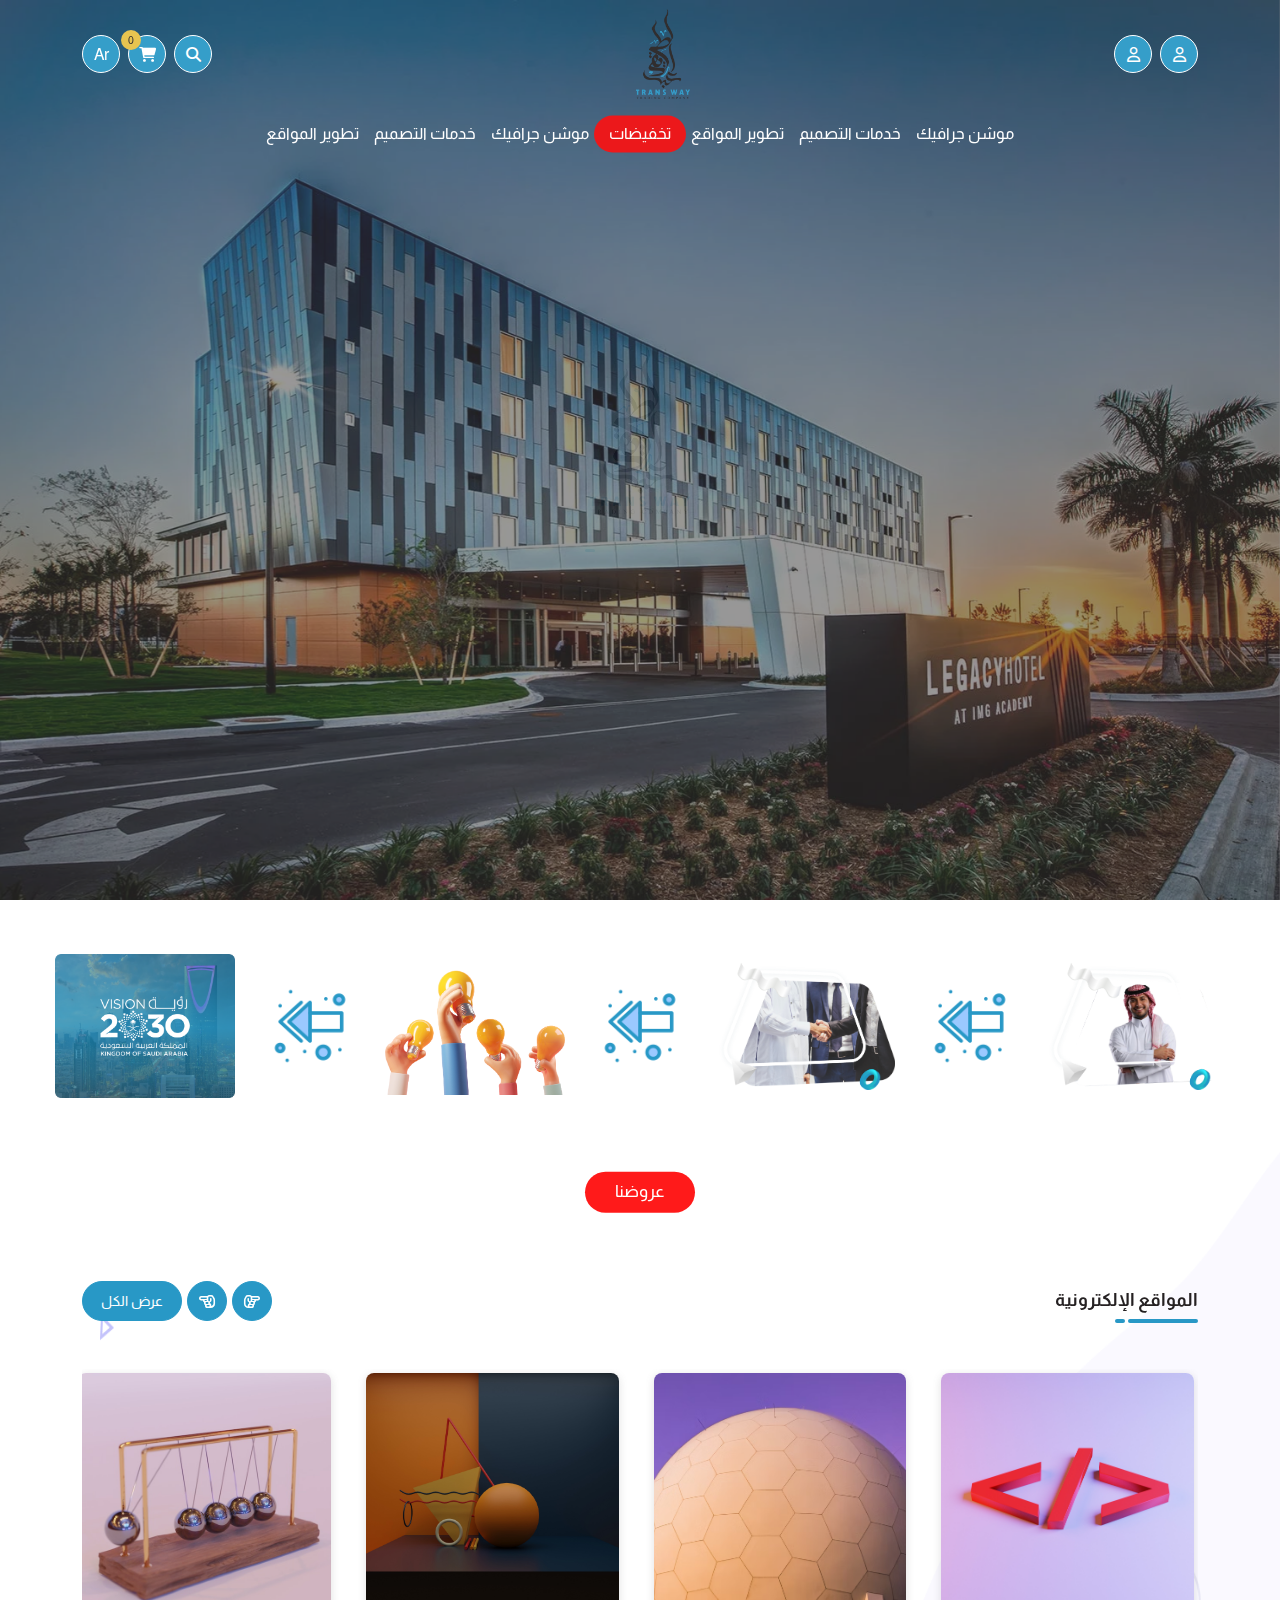
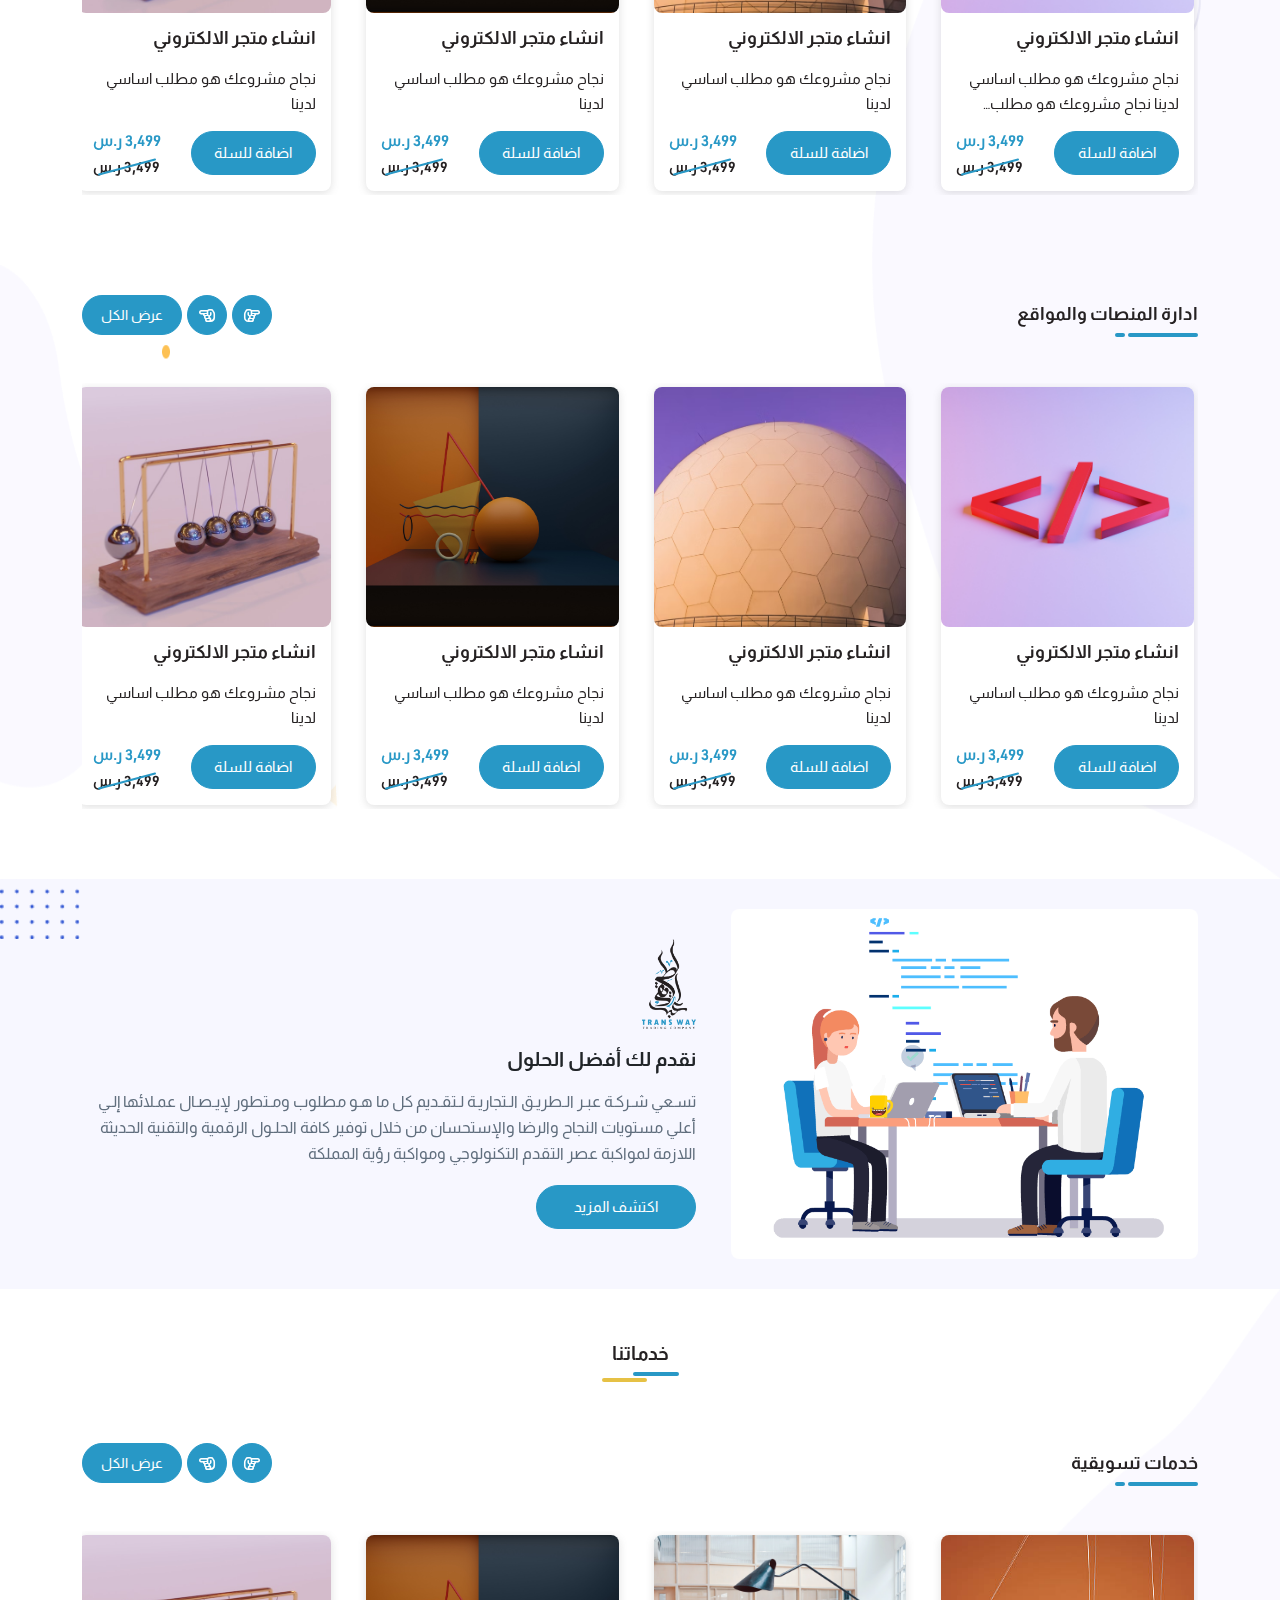
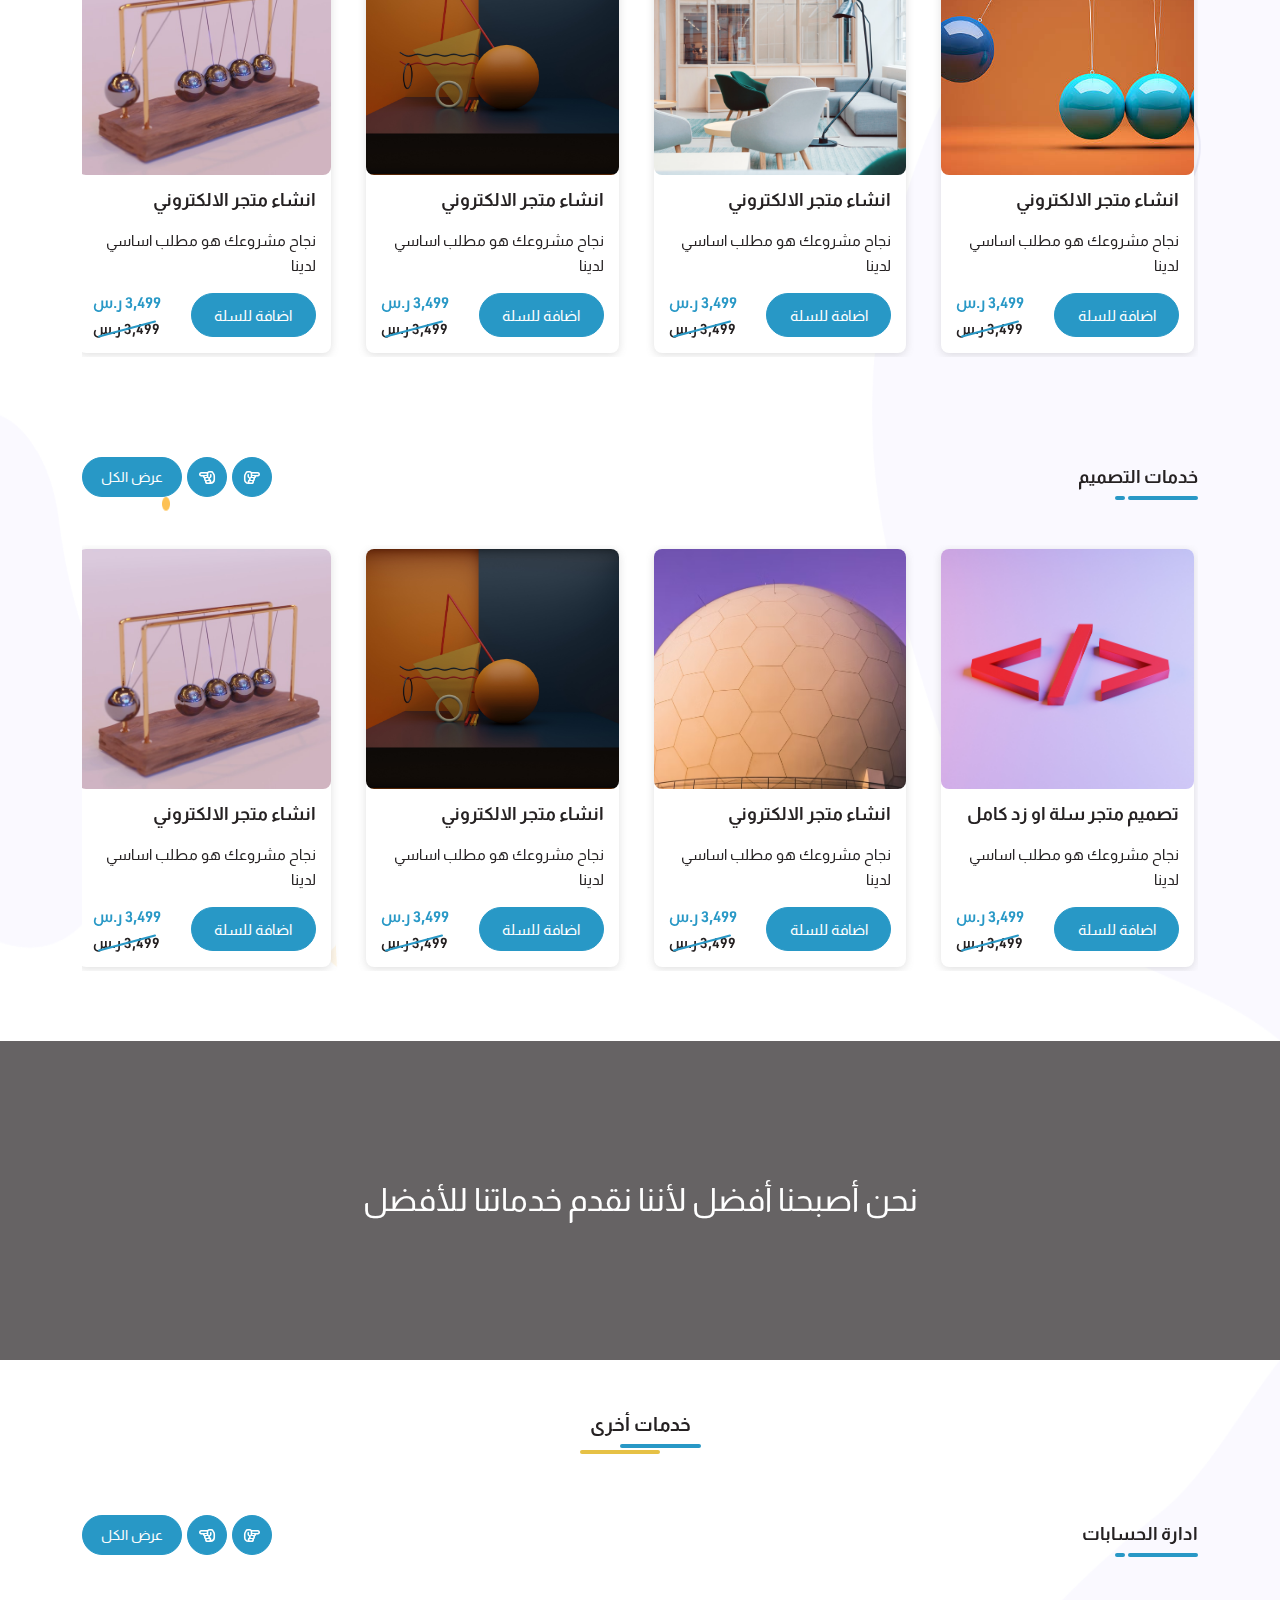
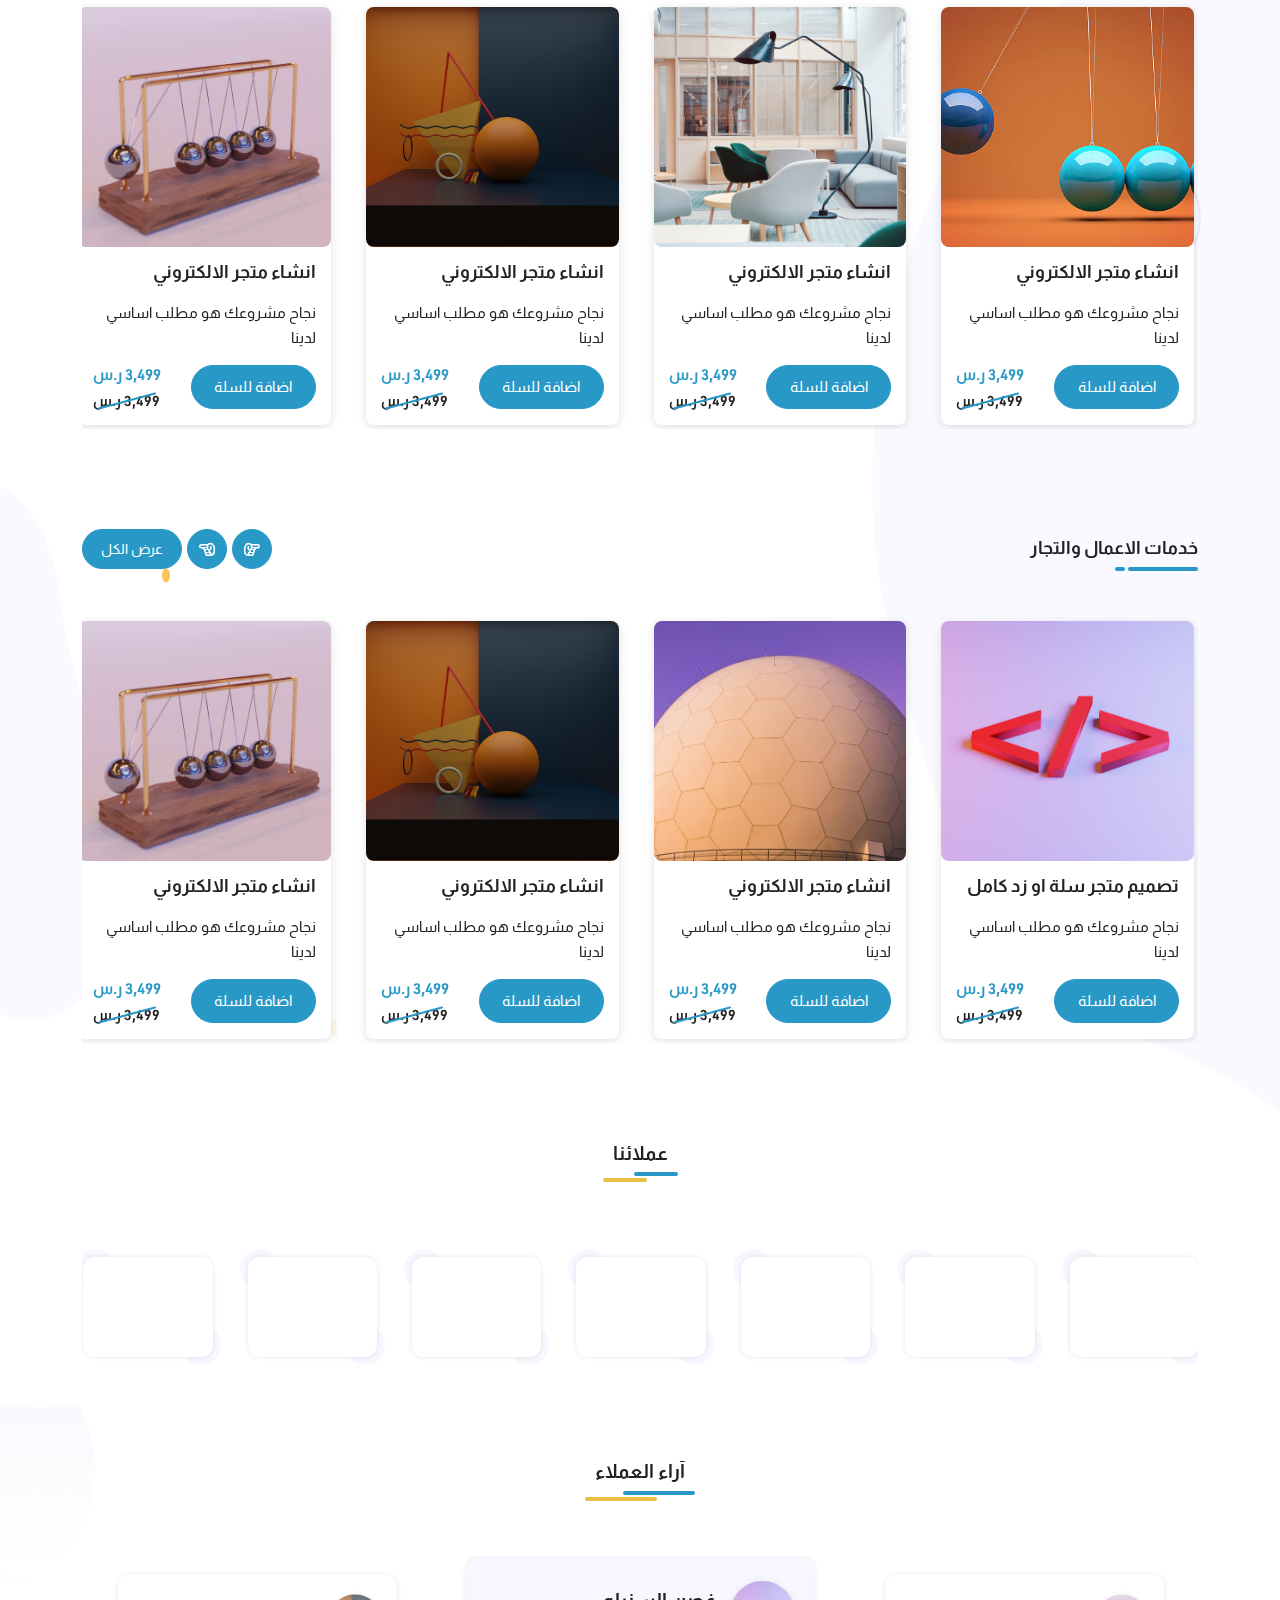
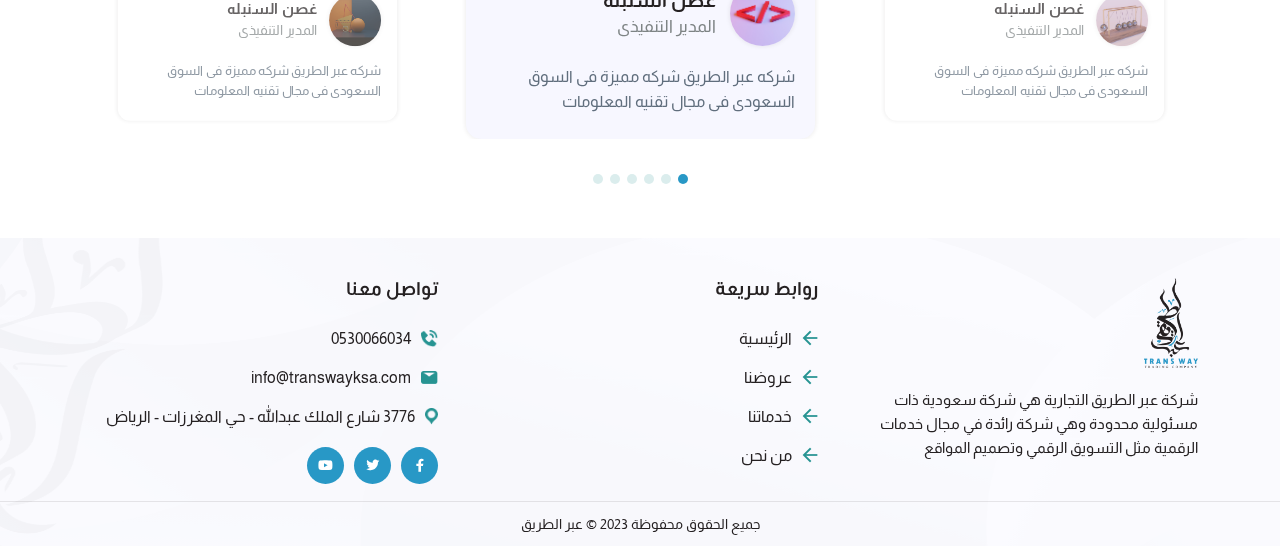
==== commit f1ec9f58: "add english style" ====
--- a/index.html
+++ b/index.html
@@ -50,14 +50,14 @@
                         <a href="login.html" class="nav-ic">
                             <i class="fa-regular fa-user ic"></i>
                         </a>
-                        
+
                         <div class="dropdown">
                             <button type="button" class="nav-ic" data-bs-toggle="dropdown" aria-expanded="false">
                                 <i class="fa-regular fa-user ic"></i>
                             </button>
-        
+
                             <ul class="dropdown-menu drop-lang xl">
-    
+
                                 <li>
                                     <a href="profile.html" class="lang-item flag-item">
                                         <div class="profile-ic">
@@ -66,7 +66,7 @@
                                         <span class="flag-text">الملف الشخصي</span>
                                     </a>
                                 </li>
-    
+
                                 <li>
                                     <a href="login.html" class="lang-item flag-item">
                                         <div class="profile-ic red">
@@ -75,7 +75,7 @@
                                         <span class="flag-text">تسجيل خروج</span>
                                     </a>
                                 </li>
-    
+
                             </ul>
                         </div>
                     </div>
@@ -85,12 +85,12 @@
                     </a>
 
                     <div class="d-flex gap-2">
-                        
+
                         <div class="nav-search">
                             <div href="#" class="nav-ic nav-search-ic">
                                 <i class="fa-solid fa-magnifying-glass ic"></i>
                             </div>
-    
+
                             <form class="nav-search-inp">
                                 <input type="text" placeholder="إبحث عن ما تريد" class="search">
                             </form>
@@ -102,6 +102,10 @@
 
                         <div class="nav-ic side-open">
                             <i class="fa-solid fa-bars-staggered ic"></i>
+                        </div>
+
+                        <div class="nav-ic">
+                            Ar
                         </div>
 
                     </div>
--- a/assets/css/main.css
+++ b/assets/css/main.css
@@ -296,6 +296,24 @@
   animation: 1.2s progress-bar 0.5s infinite alternate ease-in-out;
 }
 
+.toggle-lang {
+  position: fixed;
+  top: 100px;
+  padding: 7px 25px;
+  border-radius: 25px;
+  background-color: #2898c6;
+  color: #fff;
+  border: 1px solid #2898c6;
+  transition: all 0.3s ease;
+  font-size: 16px;
+}
+html[lang=en] .toggle-lang {
+  right: 20px;
+}
+html[lang=ar] .toggle-lang {
+  left: 20px;
+}
+
 .main-search {
   width: 100%;
   height: 48px;
@@ -961,13 +979,23 @@
 }
 .main-title::before {
   bottom: -11px;
+  background-color: #2898c6;
+}
+html[lang=en] .main-title::before {
+  left: -10px;
+}
+html[lang=ar] .main-title::before {
   right: -10px;
-  background-color: #2898c6;
 }
 .main-title::after {
   bottom: -17px;
+  background-color: #E6C145;
+}
+html[lang=en] .main-title::after {
+  right: -10px;
+}
+html[lang=ar] .main-title::after {
   left: -10px;
-  background-color: #E6C145;
 }
 @media screen and (max-width: 425px) {
   .main-title {
@@ -986,7 +1014,7 @@
   position: absolute;
   content: "";
   top: 50%;
-  left: 50%;
+  left: 50% !important;
   transform: translate(-50%, -50%);
   width: calc(100% + 20px);
   height: calc(100% + 20px);
@@ -994,7 +1022,7 @@
   background-color: rgba(255, 0, 0, 0.897);
   z-index: -1;
   animation: pulse 600ms infinite alternate;
-  right: unset;
+  right: unset !important;
 }
 .offers::after {
   display: none;
@@ -1284,10 +1312,15 @@
 }
 .product-btn.sendtocart .cart-item {
   display: block;
+}
+html[lang=en] .product-btn.sendtocart .cart-item {
+  animation: xAxisEn 1s forwards cubic-bezier(1, 0.44, 0.84, 0.165);
+}
+html[lang=ar] .product-btn.sendtocart .cart-item {
   animation: xAxis 1s forwards cubic-bezier(1, 0.44, 0.84, 0.165);
 }
 .product-btn.sendtocart .cart-item:before {
-  animation: yAxis 1s alternate forwards cubic-bezier(0.165, 0.84, 0.44, 1);
+  animation: yAxis 1s alternate forwards cubic-bezier(0.165, 0.84, 0.44, 1) infinite;
 }
 
 @keyframes xAxis {
@@ -1295,7 +1328,16 @@
     opacity: 1;
   }
   100% {
-    transform: translateX(calc(-50vw - 105px));
+    transform: translateX(calc(-60vw - 105px));
+    opacity: 1;
+  }
+}
+@keyframes xAxisEn {
+  0% {
+    opacity: 1;
+  }
+  100% {
+    transform: translateX(calc(60vw + 105px));
     opacity: 1;
   }
 }
@@ -1661,19 +1703,34 @@
 .login-img {
   position: absolute;
   top: 80px;
-  left: 100px;
   max-width: 100px;
   z-index: -1;
+}
+html[lang=en] .login-img {
+  right: 100px;
+}
+html[lang=ar] .login-img {
+  left: 100px;
 }
 @media screen and (max-width: 992px) {
   .login-img {
     top: 40px;
+  }
+  html[lang=en] .login-img {
+    right: 30px;
+  }
+  html[lang=ar] .login-img {
     left: 30px;
   }
 }
 @media screen and (max-width: 425px) {
   .login-img {
     top: 20px;
+  }
+  html[lang=en] .login-img {
+    right: 10px;
+  }
+  html[lang=ar] .login-img {
     left: 10px;
   }
 }
@@ -1681,19 +1738,34 @@
 .login-img2 {
   position: absolute;
   bottom: 80px;
-  right: 100px;
   max-width: 100px;
   z-index: -1;
+}
+html[lang=en] .login-img2 {
+  left: 100px;
+}
+html[lang=ar] .login-img2 {
+  right: 100px;
 }
 @media screen and (max-width: 992px) {
   .login-img2 {
     bottom: 40px;
+  }
+  html[lang=en] .login-img2 {
+    left: 30px;
+  }
+  html[lang=ar] .login-img2 {
     right: 30px;
   }
 }
 @media screen and (max-width: 425px) {
   .login-img2 {
     bottom: 20px;
+  }
+  html[lang=en] .login-img2 {
+    left: 10px;
+  }
+  html[lang=ar] .login-img2 {
     right: 10px;
   }
 }
@@ -3564,6 +3636,7 @@
   cursor: pointer;
   position: relative;
   flex-shrink: 0;
+  color: #fff;
 }
 .page-header .header-content .nav-ic .ic {
   max-width: 20px;
@@ -4096,6 +4169,9 @@
   max-width: 90px;
   max-height: 90px;
 }
+html[lang=en] .banner-container .banner-item .banner-ic {
+  transform: rotate(180deg);
+}
 @media screen and (max-width: 1200px) {
   .banner-container .banner-item .banner-ic {
     max-width: 55px;
@@ -4165,6 +4241,10 @@
   overflow: hidden;
   z-index: 1;
   transition: all 0.3s ease;
+}
+html[lang=en] .cards-slider .owl-prev,
+html[lang=en] .cards-slider .owl-next {
+  transform: rotateY(180deg);
 }
 .cards-slider .owl-prev:hover,
 .cards-slider .owl-next:hover {
@@ -4301,10 +4381,15 @@
 .about-sec .bg_sec2 {
   position: absolute;
   top: -20px;
-  left: 0;
   width: 80px;
   height: 80px;
   z-index: 1;
+}
+html[lang=en] .about-sec .bg_sec2 {
+  right: 0;
+}
+html[lang=ar] .about-sec .bg_sec2 {
+  left: 0;
 }
 @media screen and (max-width: 768px) {
   .about-sec .bg_sec2 {
